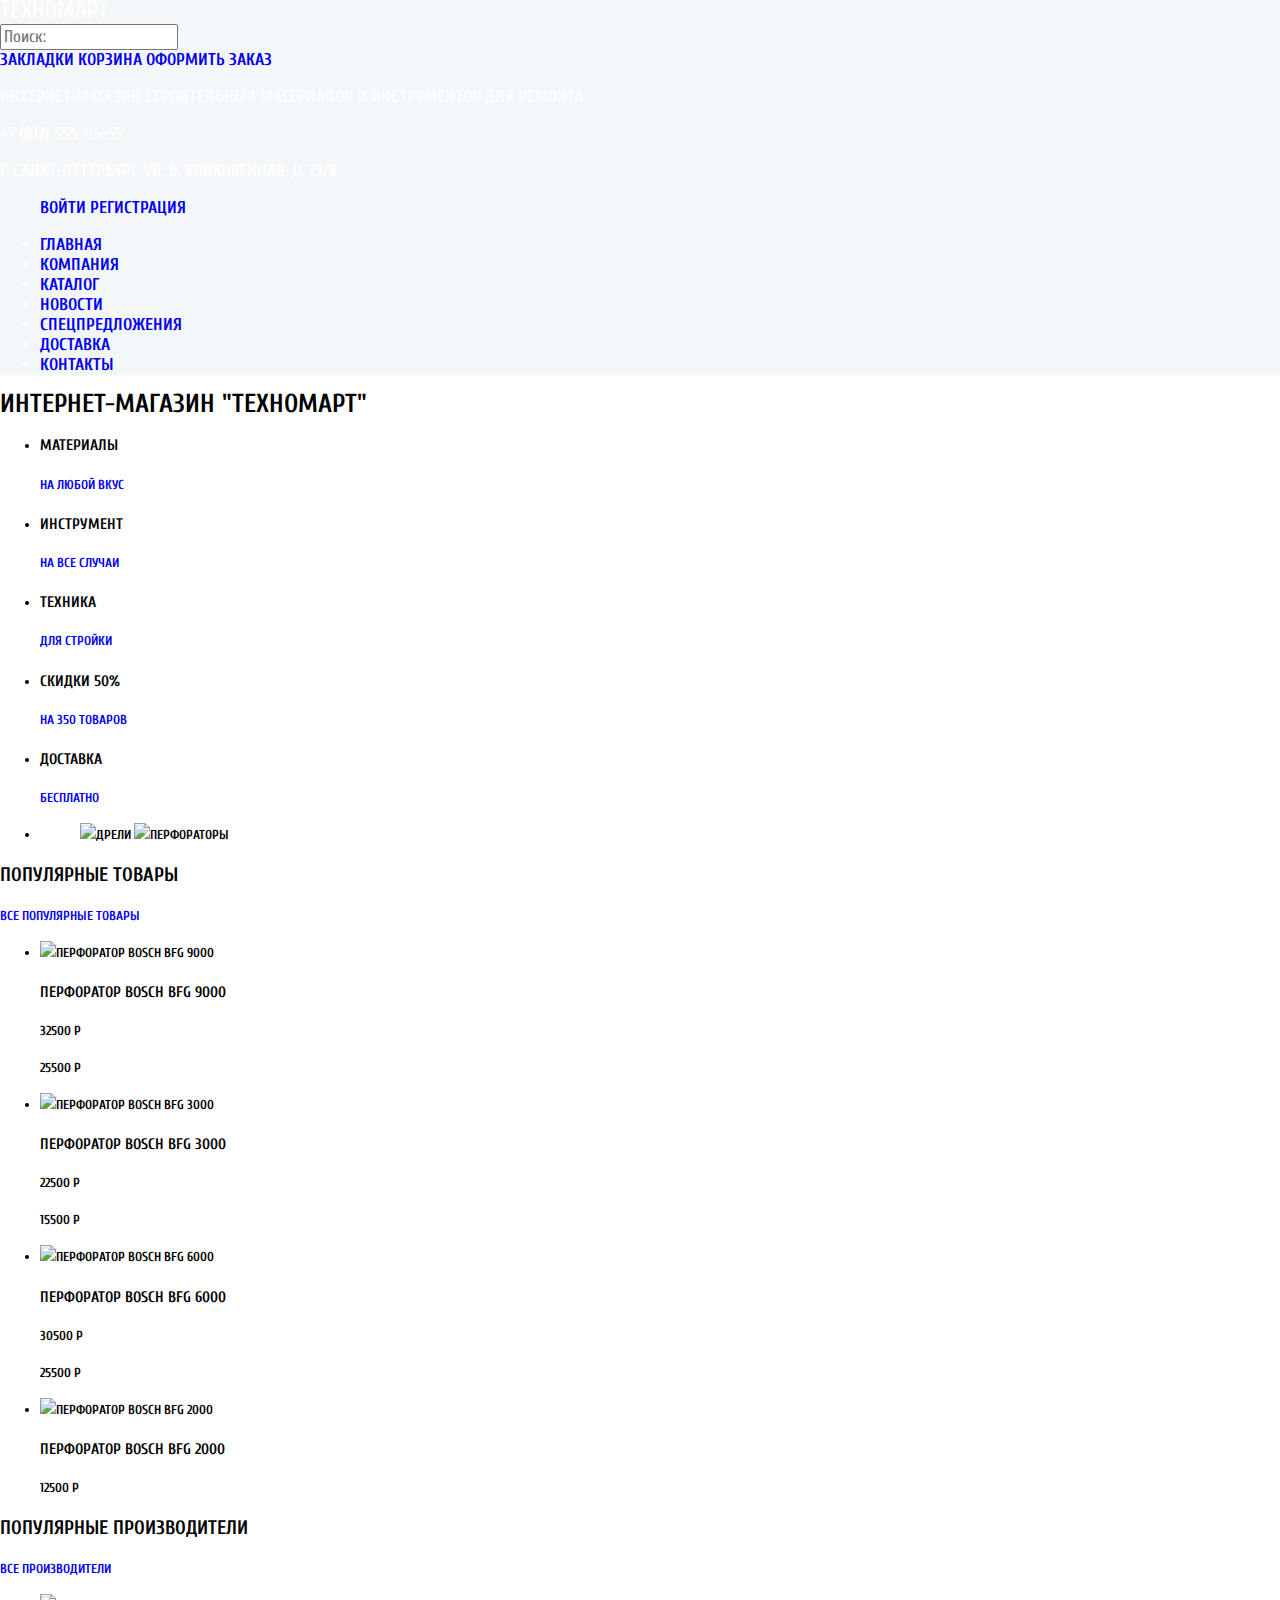
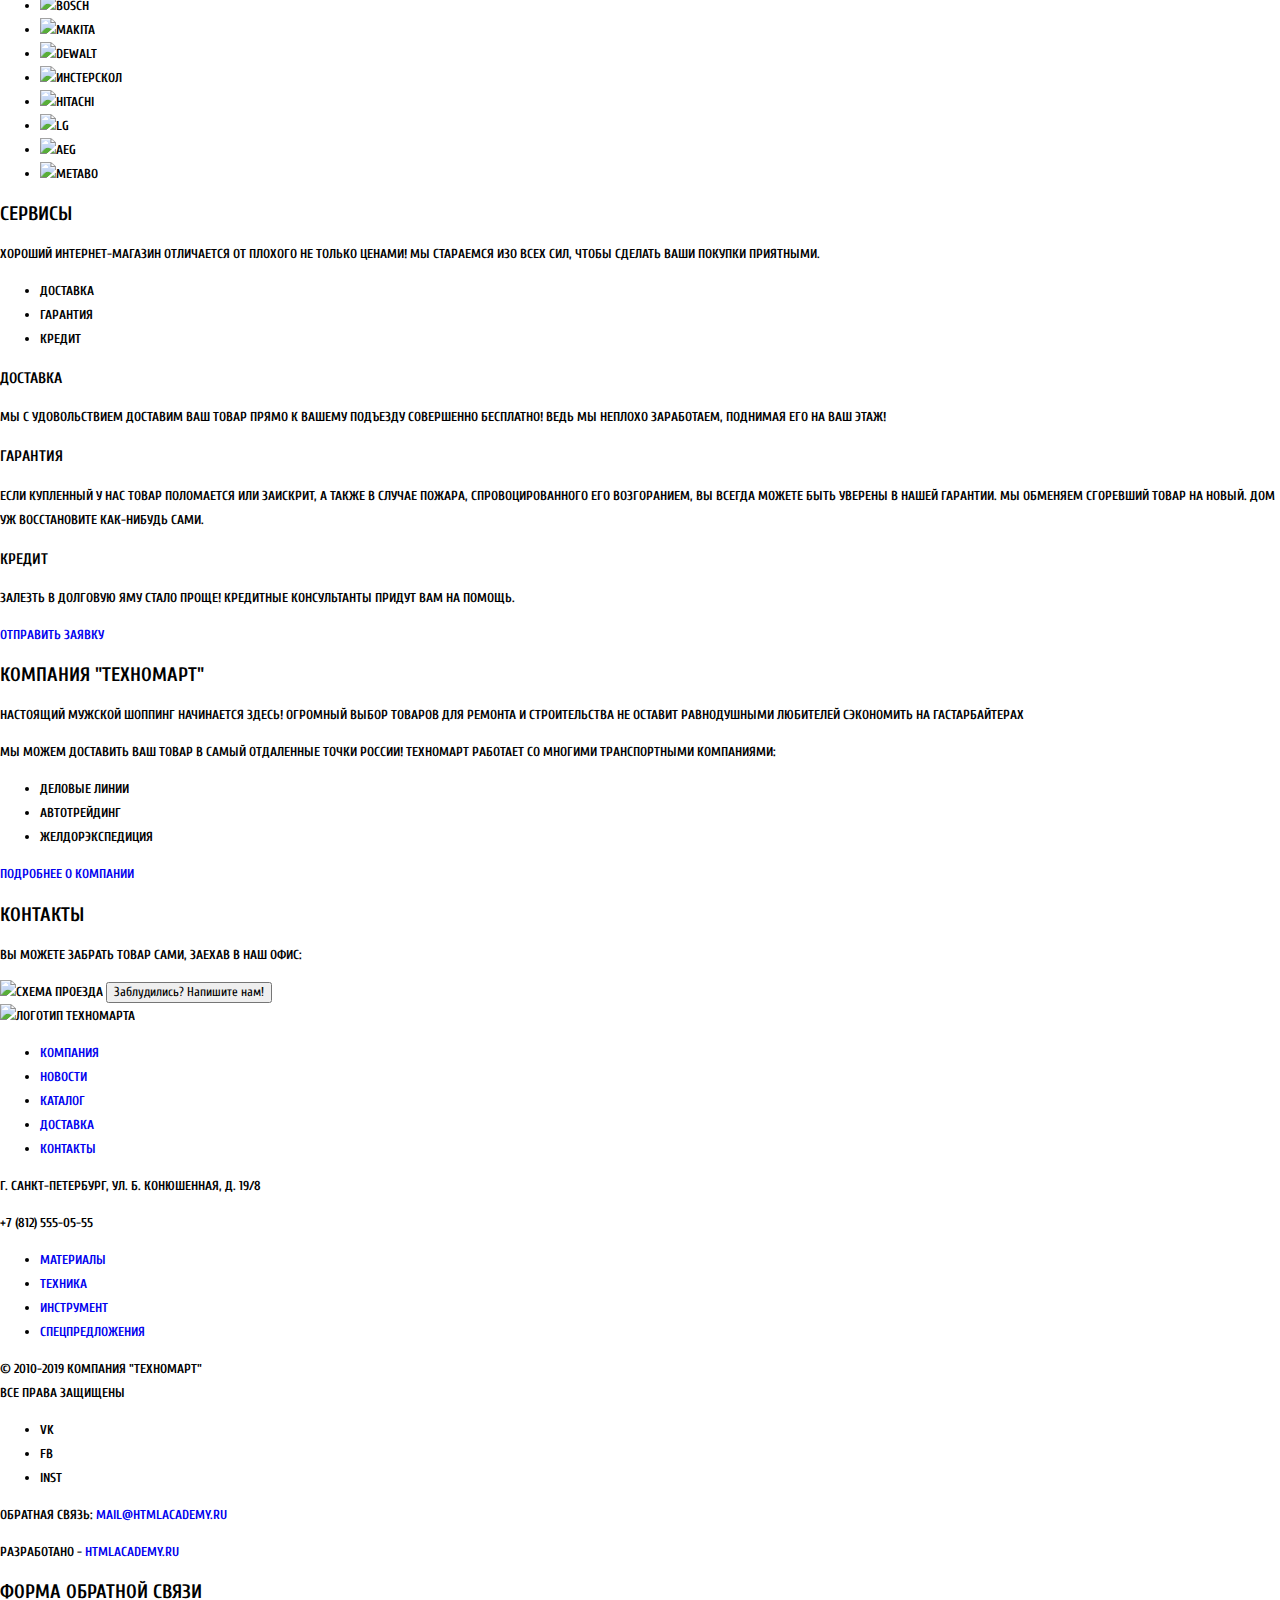
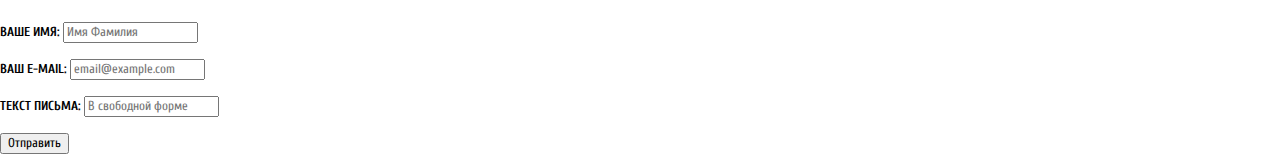
==== index.html @ dd24e12b "дополнение разметки и начало стилизации" ====
<!DOCTYPE html>
<html lang="ru">
  <head>
    <meta charset="utf-8">
    <title>Техномарт</title>
    <link href="https://fonts.googleapis.com/css?family=Cuprum:400,700&display=swap&subset=cyrillic,cyrillic-ext" rel="stylesheet">
    <link href="css/normalize.css" rel="stylesheet">
    <link href="css/style.css" rel="stylesheet">
  </head>
  <body>
    <header>
      <nav class="main-navigation">
        <div>
          <a class="main-header-logo">
            <img src="img/logo.svg" alt="Логотип Техномарта">
          </a>
          <form class="search" method="POST" action="https://echo.htmlacademy.ru">
            <input id="search" type="text" name="search" placeholder="Поиск:">
          </form>
          <a href="#">Закладки</a>
          <a href="#">Корзина</a>
          <a href="#">Оформить заказ</a>
        </div>
        <p>Интернет-магазин строительных материалов и инструментов для ремонта</p>
        <p>+7 (812) 555-05-55</p>
        <p>г. Санкт-Петербург, ул. Б. Конюшенная, д. 19/8</p>
        <ul class="user-navigation">
          <a class="login-link" href="login.html">
            Войти
          </a>
          <a class="reg-link" href="registration.html">
            Регистрация
          </a>
        </ul>
        <ul class="site-navigation">
          <li><a href="index.html">Главная</a></li>
          <li><a href="company.html">Компания</a></li>
          <li><a href="catalog.html">Каталог</a></li>
          <li><a href="news.html">Новости</a></li>
          <li><a href="specialoffers.html">Спецпредложения</a></li>
          <li><a href="delivery.html">Доставка</a></li>
          <li><a href="contacts.html">Контакты</a></li>
        </ul>
      </nav>
    </header>
    <main class="container">
      <h1 class="visually-hidden">Интернет-магазин "Техномарт"</h1>
      <section class="group-blocks">
        <ul class="block-list">
          <li class="block-item">
            <h3>Материалы</h3>
            <a href="#">На любой вкус</a>
          </li>
          <li class="block-item">
            <h3>Инструмент</h3>
            <a href="#">На все случаи</a>
          </li>
          <li class="block-item">
            <h3>Техника</h3>
            <a href="#">Для стройки</a>
          </li>
          <li class="block-item">
            <h3>Скидки 50%</h3>
            <a href="#">На 350 товаров</a>
          </li>
          <li class="block-item">
            <h3>Доставка</h3>
            <a href="#">Бесплатно</a>
          </li>
          <li class="block-item">
            <figure>
              <img src="img/slider1.jpg" width="620" height="266" alt="Дрели">
              <img src="img/slider2.jpg" width="620" height="266" alt="Перфораторы">
            </figure>
          </li>
        </ul>
    </section>
      <section>
        <h2>Популярные товары</h2>
        <a href="#">Все популярные товары</a>
        <ul>
          <li>
            <img src="#" alt="Перфоратор BOSCH BFG 9000">
            <h3>Перфоратор BOSCH BFG 9000</h3>
            <p>32500 Р</p>
            <p>25500 Р</p>
          </li>
          <li>
            <img src="#" alt="Перфоратор BOSCH BFG 3000">
            <h3>Перфоратор BOSCH BFG 3000</h3>
            <p>22500 Р</p>
            <p>15500 Р</p>
          </li>
          <li>
            <img src="#" alt="Перфоратор BOSCH BFG 6000">
            <h3>Перфоратор BOSCH BFG 6000</h3>
            <p>30500 Р</p>
            <p>25500 Р</p>
          </li>
          <li>
            <img src="#" alt="Перфоратор BOSCH BFG 2000">
            <h3>Перфоратор BOSCH BFG 2000</h3>
            <p>12500 Р</p>
          </li>
        </ul>
      </section>
      <section>
        <h2>Популярные производители</h2>
        <a href="#">Все производители</a>
        <ul>
          <li>
            <img src="#" alt="Bosch">
          </li>
          <li>
            <img src="#" alt="Makita">
          </li>
          <li>
            <img src="#" alt="DeWALT">
          </li>
          <li>
            <img src="#" alt="Инстерскол">
          </li>
          <li>
            <img src="#" alt="Hitachi">
          </li>
          <li>
            <img src="#" alt="LG">
          </li>
          <li>
            <img src="#" alt="AEG">
          </li>
          <li>
            <img src="#" alt="metabo">
          </li>
        </ul>
      </section>
      <section>
         <h2>Сервисы</h2>
         <p>Хороший интернет-магазин отличается от плохого не только ценами!
          Мы стараемся изо всех сил, чтобы сделать ваши покупки приятными.</p>
          <ul>
            <li>Доставка</li>
            <li>Гарантия</li>
            <li>Кредит</li>
          </ul>
          <h3>Доставка</h3>
          <p>Мы с удовольствием доставим ваш товар прямо к вашему подъезду совершенно бесплатно! Ведь мы неплохо заработаем, поднимая его на ваш этаж!</p>
          <h3>Гарантия</h3>
          <p>Если купленный у нас товар поломается или заискрит, 
            а также в случае пожара, спровоцированного его возгоранием,  вы всегда можете быть уверены в нашей гарантии. Мы обменяем сгоревший товар на новый. 
            Дом уж восстановите как-нибудь сами.</p>
          <h3>Кредит</h3>
          <p>Залезть в долговую яму стало проще! 
          Кредитные консультанты придут вам на помощь.</p>
          <a href="#">Отправить заявку</a>
      </section>
      <section>
        <h2>Компания "Техномарт"</h2>
        <p>Настоящий мужской шоппинг начинается здесь! Огромный выбор товаров для ремонта и строительства не оставит равнодушными любителей сэкономить на гастарбайтерах</p>
        <p>Мы можем доставить ваш товар в самый отдаленные точки России! Техномарт работает со многими транспортными компаниями:</p>
        <ul>
          <li>Деловые линии</li>
          <li>Автотрейдинг</li>
          <li>ЖелДорЭкспедиция</li>
        </ul>
        <a href="#">Подробнее о компании</a>
      </section>
      <section>
        <h2>Контакты</h2>
        <p>Вы можете забрать товар сами, заехав в наш офис:</p>
        <img src="img/map.png" alt="Схема проезда">
        <button type="button">Заблудились? Напишите нам!</button>
      </section>
    </main>
    <footer>
      <img src="images/logo-footer.svg" alt="Логотип Техномарта">
      <ul>
        <li><a href="#">Компания</a></li>
        <li><a href="#">Новости</a></li>
        <li><a href="#">Каталог</a></li>
        <li><a href="#">Доставка</a></li>
        <li><a href="#">Контакты</a></li>
      </ul>
      <p>г. Санкт-Петербург, ул. Б. Конюшенная, д. 19/8</p>
      <p>+7 (812) 555-05-55</p>
      <ul>
        <li><a href="#">Материалы</a></li>
        <li><a href="#">Техника</a></li>
        <li><a href="#">Инструмент</a></li>
        <li><a href="#">Спецпредложения</a></li>
      </ul>
      <p>&copy; 2010-2019 Компания "Техномарт"<br>
      Все права защищены</p>
      <ul>
        <li>VK</li>
        <li>FB</li>
        <li>inst</li>
      </ul>
      <p>Обратная связь: <a href="mail@htmlacademy.ru">mail@htmlacademy.ru</a></p>
      <p>Разработано - <a href="https://htmlacademy.ru">htmlacademy.ru</a></p>
    </footer>
    <section>
      <h2>Форма обратной связи</h2>
      <form action="https://echo.htmlacademy.ru" method="post">
        <p>
          <label for="name">Ваше имя:</label>
          <input type="text" name="name" value="" placeholder="Имя Фамилия">
        </p>
        <p>
          <label for="email">Ваш e-mail:</label>
          <input type="email" name="email" id="email" value="" placeholder="email@example.com">
        </p>
        <p>
          <label for="text">Текст письма:</label>
          <input type="text" name="text" id="text" value="" placeholder="В свободной форме">
        </p>
        <button type="submit">Отправить</button>
      </form>
    </section>
  </body>
</html>
---- css/style.css ----
body {
    margin: 0;
    padding: 0;

    font-family: Cuprum, Arial, sans-serif;
    font-size: 13px;
    line-height: 24px;
    font-weight: 700;
    color: #000000;
    text-transform: uppercase;

    background-color: #ffffff;
}

a {
    text-decoration: none;
}

.main-navigation {
    font-size: 17px;
    line-height: 20px;
    color: #ffffff;

    background-color: #f4f7f9;
}
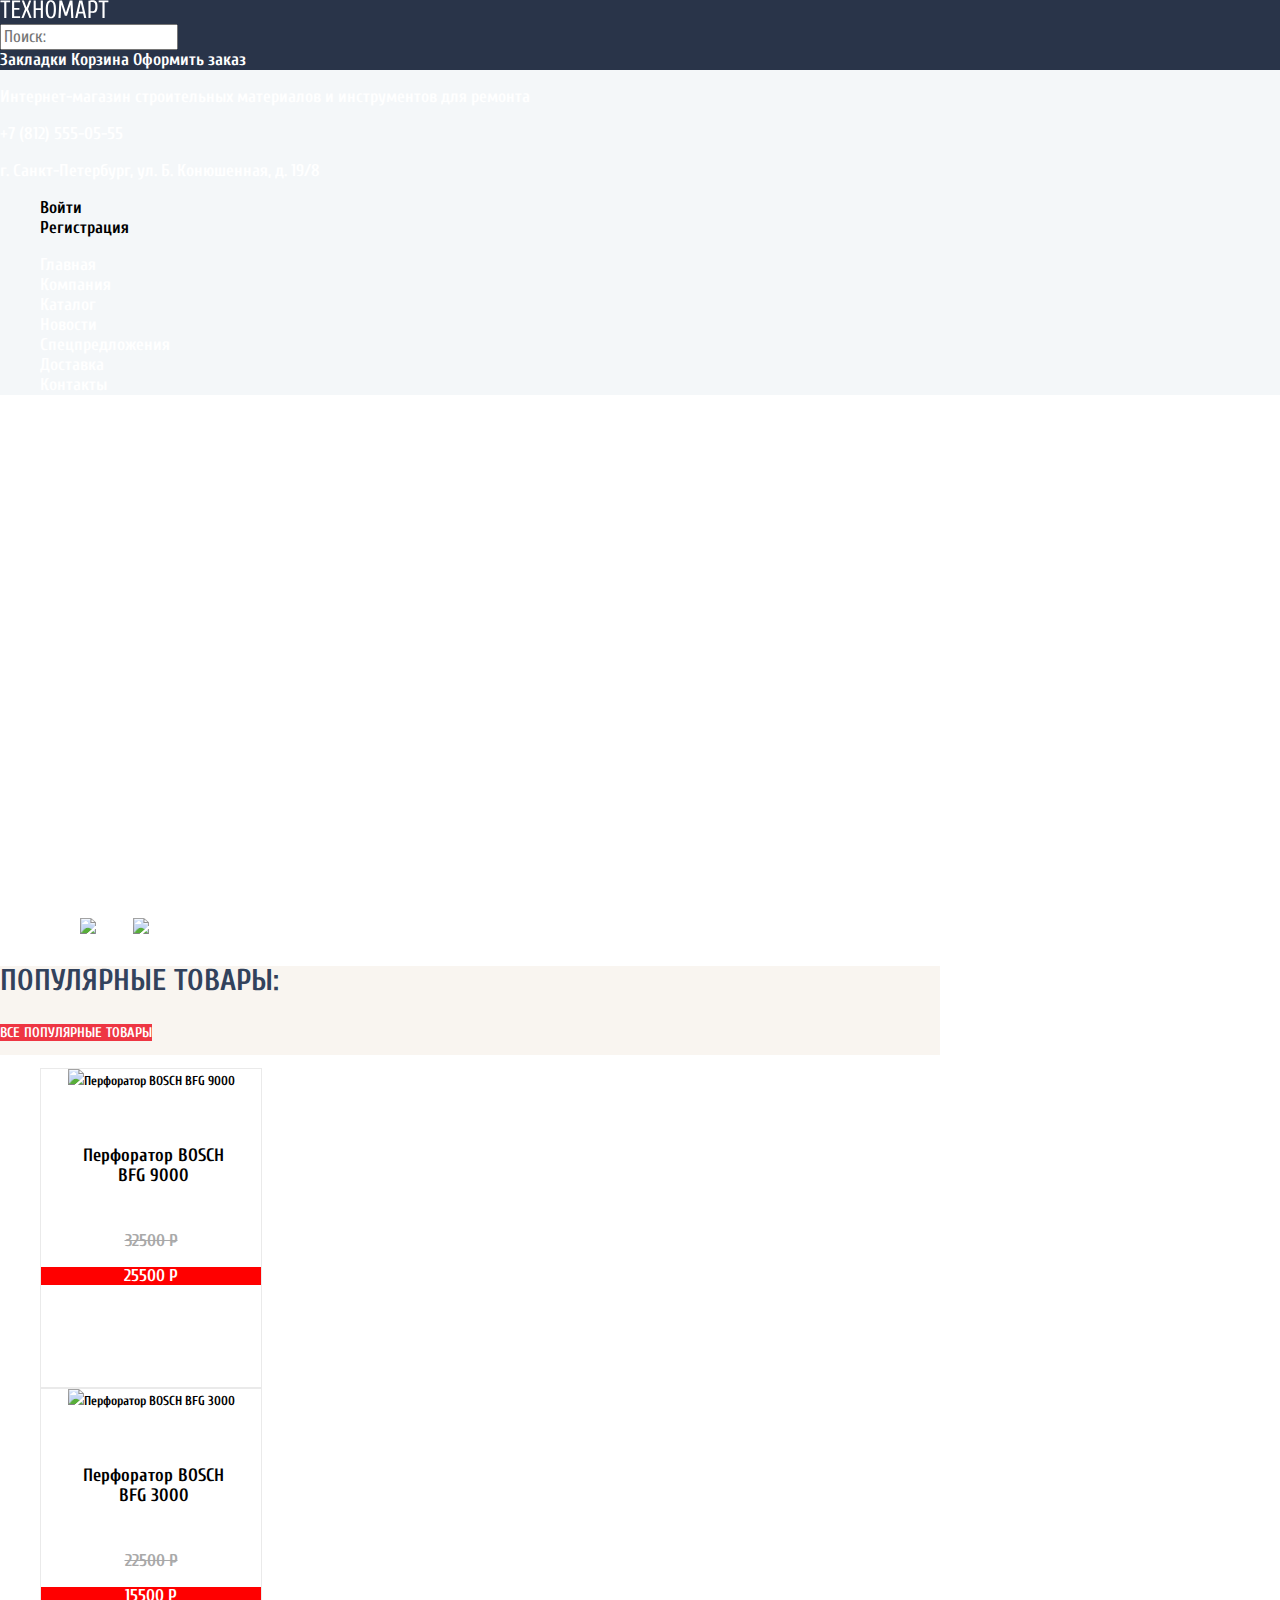
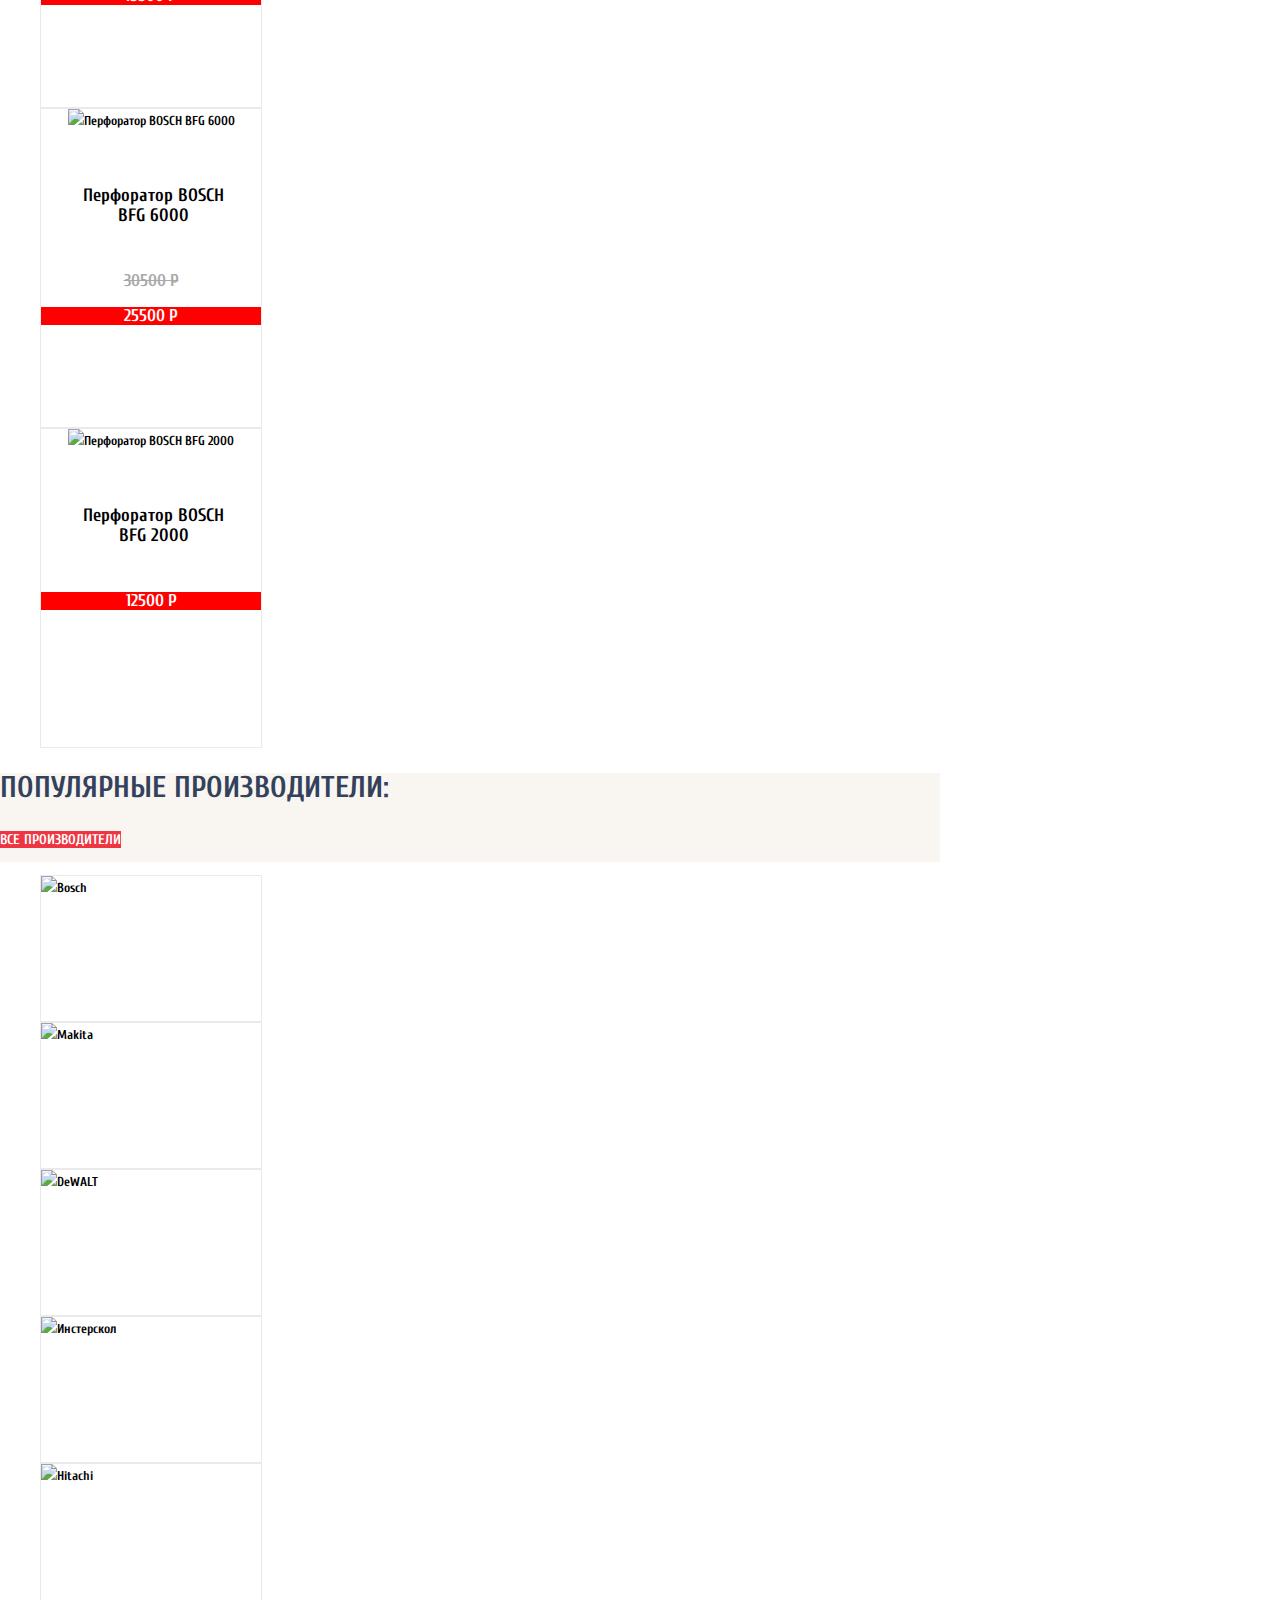
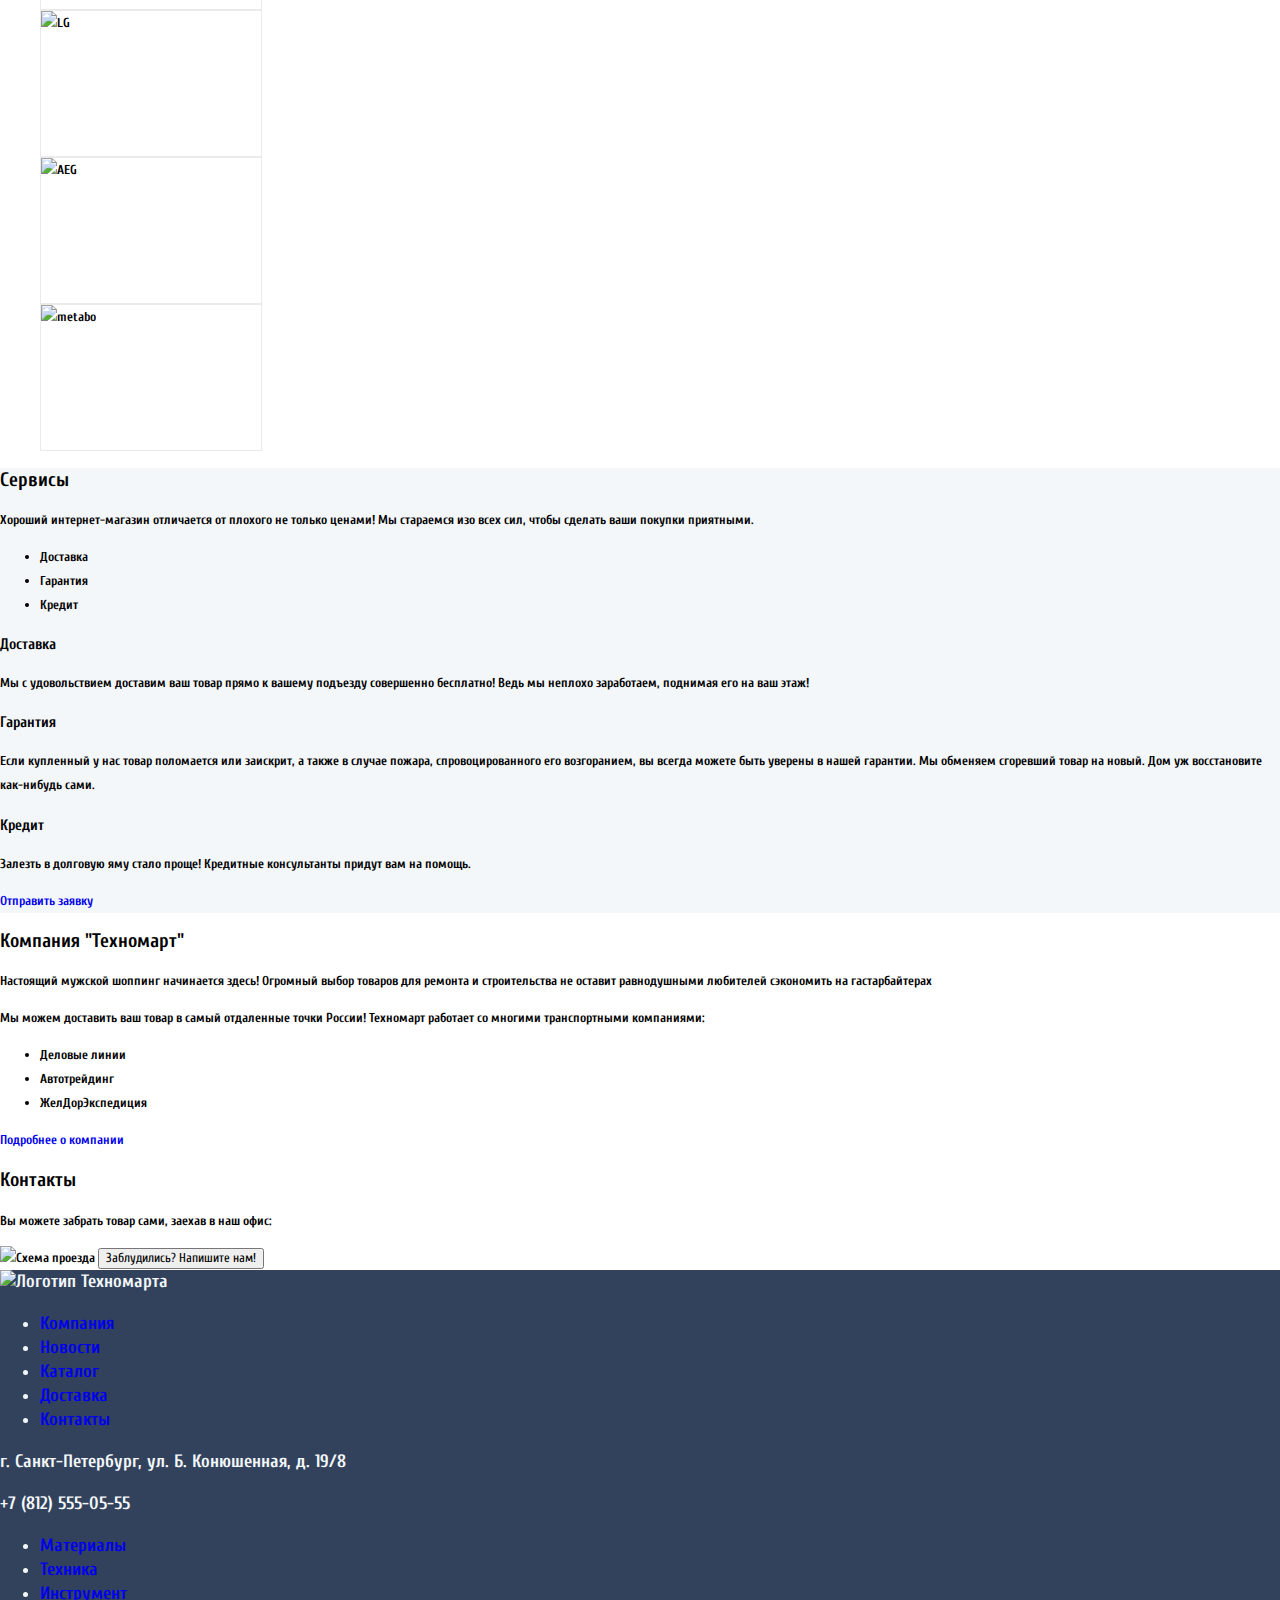
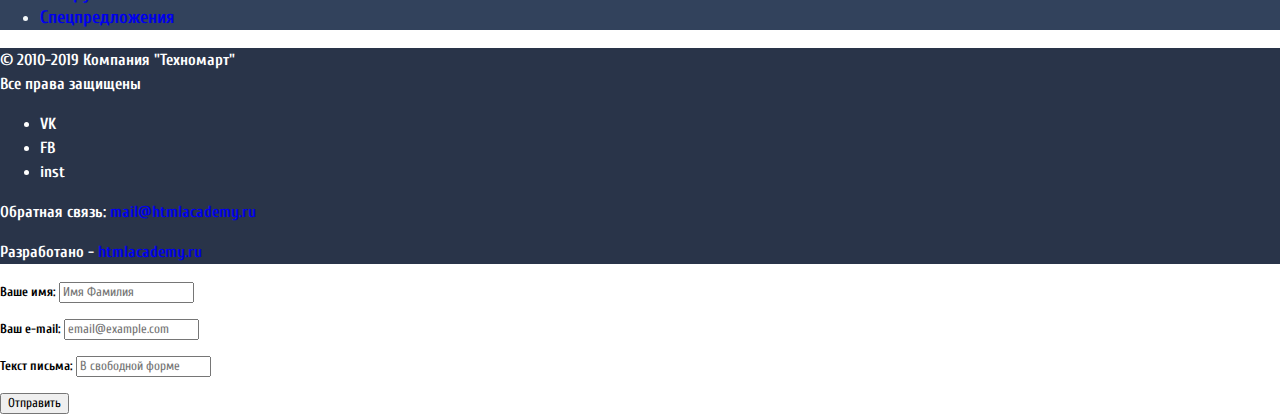
==== commit 19c5337c: "изменения на главной" ====
--- a/index.html
+++ b/index.html
@@ -9,152 +9,170 @@
   </head>
   <body>
     <header>
-      <nav class="main-navigation">
-        <div>
-          <a class="main-header-logo">
-            <img src="img/logo.svg" alt="Логотип Техномарта">
-          </a>
-          <form class="search" method="POST" action="https://echo.htmlacademy.ru">
-            <input id="search" type="text" name="search" placeholder="Поиск:">
-          </form>
+      <div class="header__menu">
+        <a class="main-header-logo">
+          <img src="img/logo.svg" alt="Логотип Техномарта">
+        </a>
+        <form class="search" method="POST" action="https://echo.htmlacademy.ru">
+        <input id="search" type="text" name="search" placeholder="Поиск:">
+        </form>
           <a href="#">Закладки</a>
           <a href="#">Корзина</a>
           <a href="#">Оформить заказ</a>
+      </div>
+        <div class="header__">
+          <p class="nav__description">Интернет-магазин строительных материалов и инструментов для ремонта</p>
+          <p class="nav__tel">+7 (812) 555-05-55</p>
+          <p class="">г. Санкт-Петербург, ул. Б. Конюшенная, д. 19/8</p>
+          <ul class="user-navigation">
+            <li>
+              <a class="login-link" href="login.html">
+                Войти
+              </a>
+            </li>
+            <li>
+              <a class="reg-link" href="registration.html">
+                Регистрация
+              </a>
+            </li>
+          </ul>
         </div>
-        <p>Интернет-магазин строительных материалов и инструментов для ремонта</p>
-        <p>+7 (812) 555-05-55</p>
-        <p>г. Санкт-Петербург, ул. Б. Конюшенная, д. 19/8</p>
-        <ul class="user-navigation">
-          <a class="login-link" href="login.html">
-            Войти
-          </a>
-          <a class="reg-link" href="registration.html">
-            Регистрация
-          </a>
-        </ul>
-        <ul class="site-navigation">
-          <li><a href="index.html">Главная</a></li>
-          <li><a href="company.html">Компания</a></li>
-          <li><a href="catalog.html">Каталог</a></li>
-          <li><a href="news.html">Новости</a></li>
-          <li><a href="specialoffers.html">Спецпредложения</a></li>
-          <li><a href="delivery.html">Доставка</a></li>
-          <li><a href="contacts.html">Контакты</a></li>
-        </ul>
-      </nav>
+        <nav class="main-navigation">
+          <ul class="site-navigation">
+            <li><a href="index.html">Главная</a></li>
+            <li><a href="company.html">Компания</a></li>
+            <li><a href="catalog.html">Каталог</a></li>
+            <li><a href="news.html">Новости</a></li>
+            <li><a href="specialoffers.html">Спецпредложения</a></li>
+            <li><a href="delivery.html">Доставка</a></li>
+            <li><a href="contacts.html">Контакты</a></li>
+          </ul>
+        </nav>
     </header>
     <main class="container">
       <h1 class="visually-hidden">Интернет-магазин "Техномарт"</h1>
-      <section class="group-blocks">
-        <ul class="block-list">
-          <li class="block-item">
-            <h3>Материалы</h3>
-            <a href="#">На любой вкус</a>
-          </li>
-          <li class="block-item">
-            <h3>Инструмент</h3>
-            <a href="#">На все случаи</a>
-          </li>
-          <li class="block-item">
-            <h3>Техника</h3>
-            <a href="#">Для стройки</a>
-          </li>
-          <li class="block-item">
-            <h3>Скидки 50%</h3>
-            <a href="#">На 350 товаров</a>
-          </li>
-          <li class="block-item">
+      <div class="main__blocks">
+        <section class="group-blocks">
+          <ul class="block-list">
+            <li class="block-item">
+              <h3>Материалы</h3>
+              <a href="#">На любой вкус</a>
+            </li>
+            <li class="block-item">
+              <h3>Инструмент</h3>
+              <a href="#">На все случаи</a>
+            </li>
+            <li class="block-item">
+              <h3>Техника</h3>
+              <a href="#">Для стройки</a>
+            </li>
+            <li class="block-item">
+              <h3>Скидки 50%</h3>
+              <a href="#">На 350 товаров</a>
+            </li>
+            <li class="block-item">
+              <h3>Доставка</h3>
+              <a href="#">Бесплатно</a>
+            </li>
+            <li class="block-item">
+              <figure>
+                <img src="img/slider1.jpg" width="620" height="266" alt="Дрели">
+                <img src="img/slider2.jpg" width="620" height="266" alt="Перфораторы">
+              </figure>
+            </li>
+          </ul>
+        </section>
+      </div>
+      <div class="main__popular-goods">
+        <section class="popular-goods">
+          <div class="popular-goods__header">
+            <h2>Популярные товары:</h2>
+            <a href="#">Все популярные товары</a>
+          </div>
+          <ul class="goods-list">
+            <li class="list-item">
+              <img src="#" alt="Перфоратор BOSCH BFG 9000">
+              <h3>Перфоратор BOSCH BFG 9000</h3>
+              <p class="list-item__old-price">32500 Р</p>
+              <p class="list-item__price">25500 Р</p>
+            </li>
+            <li class="list-item">
+              <img src="#" alt="Перфоратор BOSCH BFG 3000">
+              <h3>Перфоратор BOSCH BFG 3000</h3>
+              <p class="list-item__old-price">22500 Р</p>
+              <p class="list-item__price">15500 Р</p>
+            </li>
+            <li class="list-item">
+              <img src="#" alt="Перфоратор BOSCH BFG 6000">
+              <h3>Перфоратор BOSCH BFG 6000</h3>
+              <p class="list-item__old-price">30500 Р</p>
+              <p class="list-item__price">25500 Р</p>
+            </li>
+            <li class="list-item">
+              <img src="#" alt="Перфоратор BOSCH BFG 2000">
+              <h3>Перфоратор BOSCH BFG 2000</h3>
+              <p class="list-item__price">12500 Р</p>
+            </li>
+          </ul>
+        </section>
+      </div>
+      <div class="main__popular-brands">
+        <section class="popular-brands">
+          <div class="popular-brands__header">
+            <h2>Популярные производители:</h2>
+            <a href="#">Все производители</a>
+          </div>
+          <ul class="brands-list">
+            <li class="brand-item">
+              <img src="#" alt="Bosch">
+            </li>
+            <li class="brand-item">
+              <img src="#" alt="Makita">
+            </li>
+            <li class="brand-item">
+              <img src="#" alt="DeWALT">
+            </li>
+            <li class="brand-item">
+              <img src="#" alt="Инстерскол">
+            </li>
+            <li class="brand-item">
+              <img src="#" alt="Hitachi">
+            </li>
+            <li class="brand-item">
+              <img src="#" alt="LG">
+            </li>
+            <li class="brand-item">
+              <img src="#" alt="AEG">
+            </li>
+            <li class="brand-item">
+              <img src="#" alt="metabo">
+            </li>
+          </ul>
+        </section>
+      </div>
+      <div class="main__services">
+        <section class="services-list">
+          <h2>Сервисы</h2>
+          <p>Хороший интернет-магазин отличается от плохого не только ценами!
+            Мы стараемся изо всех сил, чтобы сделать ваши покупки приятными.</p>
+            <ul>
+              <li>Доставка</li>
+              <li>Гарантия</li>
+              <li>Кредит</li>
+            </ul>
             <h3>Доставка</h3>
-            <a href="#">Бесплатно</a>
-          </li>
-          <li class="block-item">
-            <figure>
-              <img src="img/slider1.jpg" width="620" height="266" alt="Дрели">
-              <img src="img/slider2.jpg" width="620" height="266" alt="Перфораторы">
-            </figure>
-          </li>
-        </ul>
-    </section>
-      <section>
-        <h2>Популярные товары</h2>
-        <a href="#">Все популярные товары</a>
-        <ul>
-          <li>
-            <img src="#" alt="Перфоратор BOSCH BFG 9000">
-            <h3>Перфоратор BOSCH BFG 9000</h3>
-            <p>32500 Р</p>
-            <p>25500 Р</p>
-          </li>
-          <li>
-            <img src="#" alt="Перфоратор BOSCH BFG 3000">
-            <h3>Перфоратор BOSCH BFG 3000</h3>
-            <p>22500 Р</p>
-            <p>15500 Р</p>
-          </li>
-          <li>
-            <img src="#" alt="Перфоратор BOSCH BFG 6000">
-            <h3>Перфоратор BOSCH BFG 6000</h3>
-            <p>30500 Р</p>
-            <p>25500 Р</p>
-          </li>
-          <li>
-            <img src="#" alt="Перфоратор BOSCH BFG 2000">
-            <h3>Перфоратор BOSCH BFG 2000</h3>
-            <p>12500 Р</p>
-          </li>
-        </ul>
-      </section>
-      <section>
-        <h2>Популярные производители</h2>
-        <a href="#">Все производители</a>
-        <ul>
-          <li>
-            <img src="#" alt="Bosch">
-          </li>
-          <li>
-            <img src="#" alt="Makita">
-          </li>
-          <li>
-            <img src="#" alt="DeWALT">
-          </li>
-          <li>
-            <img src="#" alt="Инстерскол">
-          </li>
-          <li>
-            <img src="#" alt="Hitachi">
-          </li>
-          <li>
-            <img src="#" alt="LG">
-          </li>
-          <li>
-            <img src="#" alt="AEG">
-          </li>
-          <li>
-            <img src="#" alt="metabo">
-          </li>
-        </ul>
-      </section>
-      <section>
-         <h2>Сервисы</h2>
-         <p>Хороший интернет-магазин отличается от плохого не только ценами!
-          Мы стараемся изо всех сил, чтобы сделать ваши покупки приятными.</p>
-          <ul>
-            <li>Доставка</li>
-            <li>Гарантия</li>
-            <li>Кредит</li>
-          </ul>
-          <h3>Доставка</h3>
-          <p>Мы с удовольствием доставим ваш товар прямо к вашему подъезду совершенно бесплатно! Ведь мы неплохо заработаем, поднимая его на ваш этаж!</p>
-          <h3>Гарантия</h3>
-          <p>Если купленный у нас товар поломается или заискрит, 
-            а также в случае пожара, спровоцированного его возгоранием,  вы всегда можете быть уверены в нашей гарантии. Мы обменяем сгоревший товар на новый. 
-            Дом уж восстановите как-нибудь сами.</p>
-          <h3>Кредит</h3>
-          <p>Залезть в долговую яму стало проще! 
-          Кредитные консультанты придут вам на помощь.</p>
-          <a href="#">Отправить заявку</a>
-      </section>
-      <section>
+            <p>Мы с удовольствием доставим ваш товар прямо к вашему подъезду совершенно бесплатно! Ведь мы неплохо заработаем, поднимая его на ваш этаж!</p>
+            <h3>Гарантия</h3>
+            <p>Если купленный у нас товар поломается или заискрит, 
+              а также в случае пожара, спровоцированного его возгоранием,  вы всегда можете быть уверены в нашей гарантии. Мы обменяем сгоревший товар на новый. 
+              Дом уж восстановите как-нибудь сами.</p>
+            <h3>Кредит</h3>
+            <p>Залезть в долговую яму стало проще! 
+            Кредитные консультанты придут вам на помощь.</p>
+            <a href="#">Отправить заявку</a>
+        </section>
+      </div>
+      <section class="about">
         <h2>Компания "Техномарт"</h2>
         <p>Настоящий мужской шоппинг начинается здесь! Огромный выбор товаров для ремонта и строительства не оставит равнодушными любителей сэкономить на гастарбайтерах</p>
         <p>Мы можем доставить ваш товар в самый отдаленные точки России! Техномарт работает со многими транспортными компаниями:</p>
@@ -165,7 +183,7 @@
         </ul>
         <a href="#">Подробнее о компании</a>
       </section>
-      <section>
+      <section class="contacts">
         <h2>Контакты</h2>
         <p>Вы можете забрать товар сами, заехав в наш офис:</p>
         <img src="img/map.png" alt="Схема проезда">
@@ -173,34 +191,38 @@
       </section>
     </main>
     <footer>
-      <img src="images/logo-footer.svg" alt="Логотип Техномарта">
-      <ul>
-        <li><a href="#">Компания</a></li>
-        <li><a href="#">Новости</a></li>
-        <li><a href="#">Каталог</a></li>
-        <li><a href="#">Доставка</a></li>
-        <li><a href="#">Контакты</a></li>
-      </ul>
-      <p>г. Санкт-Петербург, ул. Б. Конюшенная, д. 19/8</p>
-      <p>+7 (812) 555-05-55</p>
-      <ul>
-        <li><a href="#">Материалы</a></li>
-        <li><a href="#">Техника</a></li>
-        <li><a href="#">Инструмент</a></li>
-        <li><a href="#">Спецпредложения</a></li>
-      </ul>
-      <p>&copy; 2010-2019 Компания "Техномарт"<br>
-      Все права защищены</p>
-      <ul>
-        <li>VK</li>
-        <li>FB</li>
-        <li>inst</li>
-      </ul>
-      <p>Обратная связь: <a href="mail@htmlacademy.ru">mail@htmlacademy.ru</a></p>
-      <p>Разработано - <a href="https://htmlacademy.ru">htmlacademy.ru</a></p>
+      <section class="footer-nav">
+        <img src="images/logo-footer.svg" alt="Логотип Техномарта">
+        <ul>
+          <li><a href="#">Компания</a></li>
+          <li><a href="#">Новости</a></li>
+          <li><a href="#">Каталог</a></li>
+          <li><a href="#">Доставка</a></li>
+          <li><a href="#">Контакты</a></li>
+        </ul>
+        <p>г. Санкт-Петербург, ул. Б. Конюшенная, д. 19/8</p>
+        <p>+7 (812) 555-05-55</p>
+        <ul>
+          <li><a href="#">Материалы</a></li>
+          <li><a href="#">Техника</a></li>
+          <li><a href="#">Инструмент</a></li>
+          <li><a href="#">Спецпредложения</a></li>
+        </ul>
+      </section>
+      <section class="footer-contacts">
+        <p>&copy; 2010-2019 Компания "Техномарт"<br>
+        Все права защищены</p>
+        <ul>
+          <li>VK</li>
+          <li>FB</li>
+          <li>inst</li>
+        </ul>
+        <p>Обратная связь: <a href="mail@htmlacademy.ru">mail@htmlacademy.ru</a></p>
+        <p>Разработано - <a href="https://htmlacademy.ru">htmlacademy.ru</a></p>
+      </section>
     </footer>
-    <section>
-      <h2>Форма обратной связи</h2>
+    <section class="form-back">
+      <h2 class="visually-hidden">Форма обратной связи</h2>
       <form action="https://echo.htmlacademy.ru" method="post">
         <p>
           <label for="name">Ваше имя:</label>
@@ -214,7 +236,9 @@
           <label for="text">Текст письма:</label>
           <input type="text" name="text" id="text" value="" placeholder="В свободной форме">
         </p>
-        <button type="submit">Отправить</button>
+        <div class="button-back">
+          <button type="submit">Отправить</button>
+        </div>
       </form>
     </section>
   </body>
--- a/css/style.css
+++ b/css/style.css
@@ -7,19 +7,204 @@
     line-height: 24px;
     font-weight: 700;
     color: #000000;
-    text-transform: uppercase;
+    text-transform: none;
 
     background-color: #ffffff;
 }
+
+.visually-hidden {
+    position: absolute;
+    width: 1px;
+    height: 1px;
+    margin: -1px;
+    border: 0;
+    padding: 0;
+    clip: rect(0 0 0 0);
+    overflow: hidden;
+  }
 
 a {
     text-decoration: none;
 }
 
-.main-navigation {
+header {
     font-size: 17px;
     line-height: 20px;
     color: #ffffff;
 
     background-color: #f4f7f9;
+}
+
+.header__menu {
+    font-size: 17px;
+    color: #ffffff;
+
+    background-color: #293449;
+}
+
+.header__menu a {
+    color: #ffffff;
+}
+
+.services-list {
+    text-align: left;
+
+    background-color: #f4f7f9;
+}
+
+.footer-nav {
+    font-size: 18px;
+    color: #f3f7f9;
+
+    background-color: #32425c;
+}
+
+.footer-contacts {
+    font-size: 16px;
+    color: #ffffff;
+
+    background-color: #293449;
+}
+
+.form-back {
+    
+}
+
+.site-navigation,
+.user-navigation {
+    list-style: none;
+}
+
+.site-navigation a {
+    color: #ffffff;
+}
+
+.user-navigation a {
+    color: #000000;
+}
+
+.site-navigation a:hover,
+.site-navigation a:focus {
+    background-color: #1d2739;
+}
+
+.site-navigation a:active {
+    color: #ffffff80;
+}
+
+.block-list {
+    color: #ffffff;
+    list-style: none;
+}
+.block-list h3 {
+    font-size: 24px;
+    line-height: 30px;
+}
+
+.block-list a {
+    color: #ffffff;
+}
+
+.goods-list {
+    list-style: none;
+}
+
+.popular-goods__header {
+    width: 940px;
+    height: 89px;
+    background-color: #f9f5f0;
+}
+
+.popular-goods__header h2 {
+    font-size: 30px;
+    line-height: 30px;
+    text-transform: uppercase;
+    color: #32425c;
+}
+
+.popular-goods__header a {
+    font-size: 14px;
+    line-height: 18px;
+    text-transform: uppercase;
+    color: #ffffff; 
+    
+    width: 253px;
+    height: 38px;
+    background-color: #ee3643;
+}
+
+.list-item {
+    width: 220px;
+    height: 318px;
+    border: solid 1px #eaeaea;
+    background-color: #ffffff;
+
+    text-align: center;
+}
+
+.goods-list h3 {
+    font-size: 18px;
+    line-height: 20px;
+    color: #000000;
+    font-weight: bold;
+
+    width: 155px;
+    height: 33px;
+    padding: 35px; /*исправить позже после разметки блока*/
+}
+
+.list-item__old-price {
+    font-size: 17px;
+    font-weight: bold;
+    text-align: center;
+    line-height: 18px;
+    color: #a9a9a9;
+    text-decoration: line-through;
+}
+
+.list-item__price {
+    font-size: 17px;
+    font-weight: bold;
+    text-align: center;
+    line-height: 18px;
+    color: #ffffff;
+
+    background-color: red;
+}
+
+.brands-list {
+    list-style: none;
+}
+
+.popular-brands__header {
+    width: 940px;
+    height: 89px;
+    background-color: #f9f5f0;
+}
+
+.popular-brands__header h2 {
+    font-size: 30px;
+    line-height: 30px;
+    text-align: left;
+    color: #32425c;
+    text-transform: uppercase;
+}
+
+.popular-brands__header a {
+    font-size: 14px;
+    line-height: 18px;
+    text-align: center;
+    text-transform: uppercase;
+    color: #ffffff;
+
+    width: 253px;
+    height: 38px;
+    background-color: #ee3643 ;
+}
+
+.brands-list .brand-item {
+    width: 220px;
+    height: 145px;
+    border: solid 1px #eaeaea;
+    background-color: #ffffff;
 }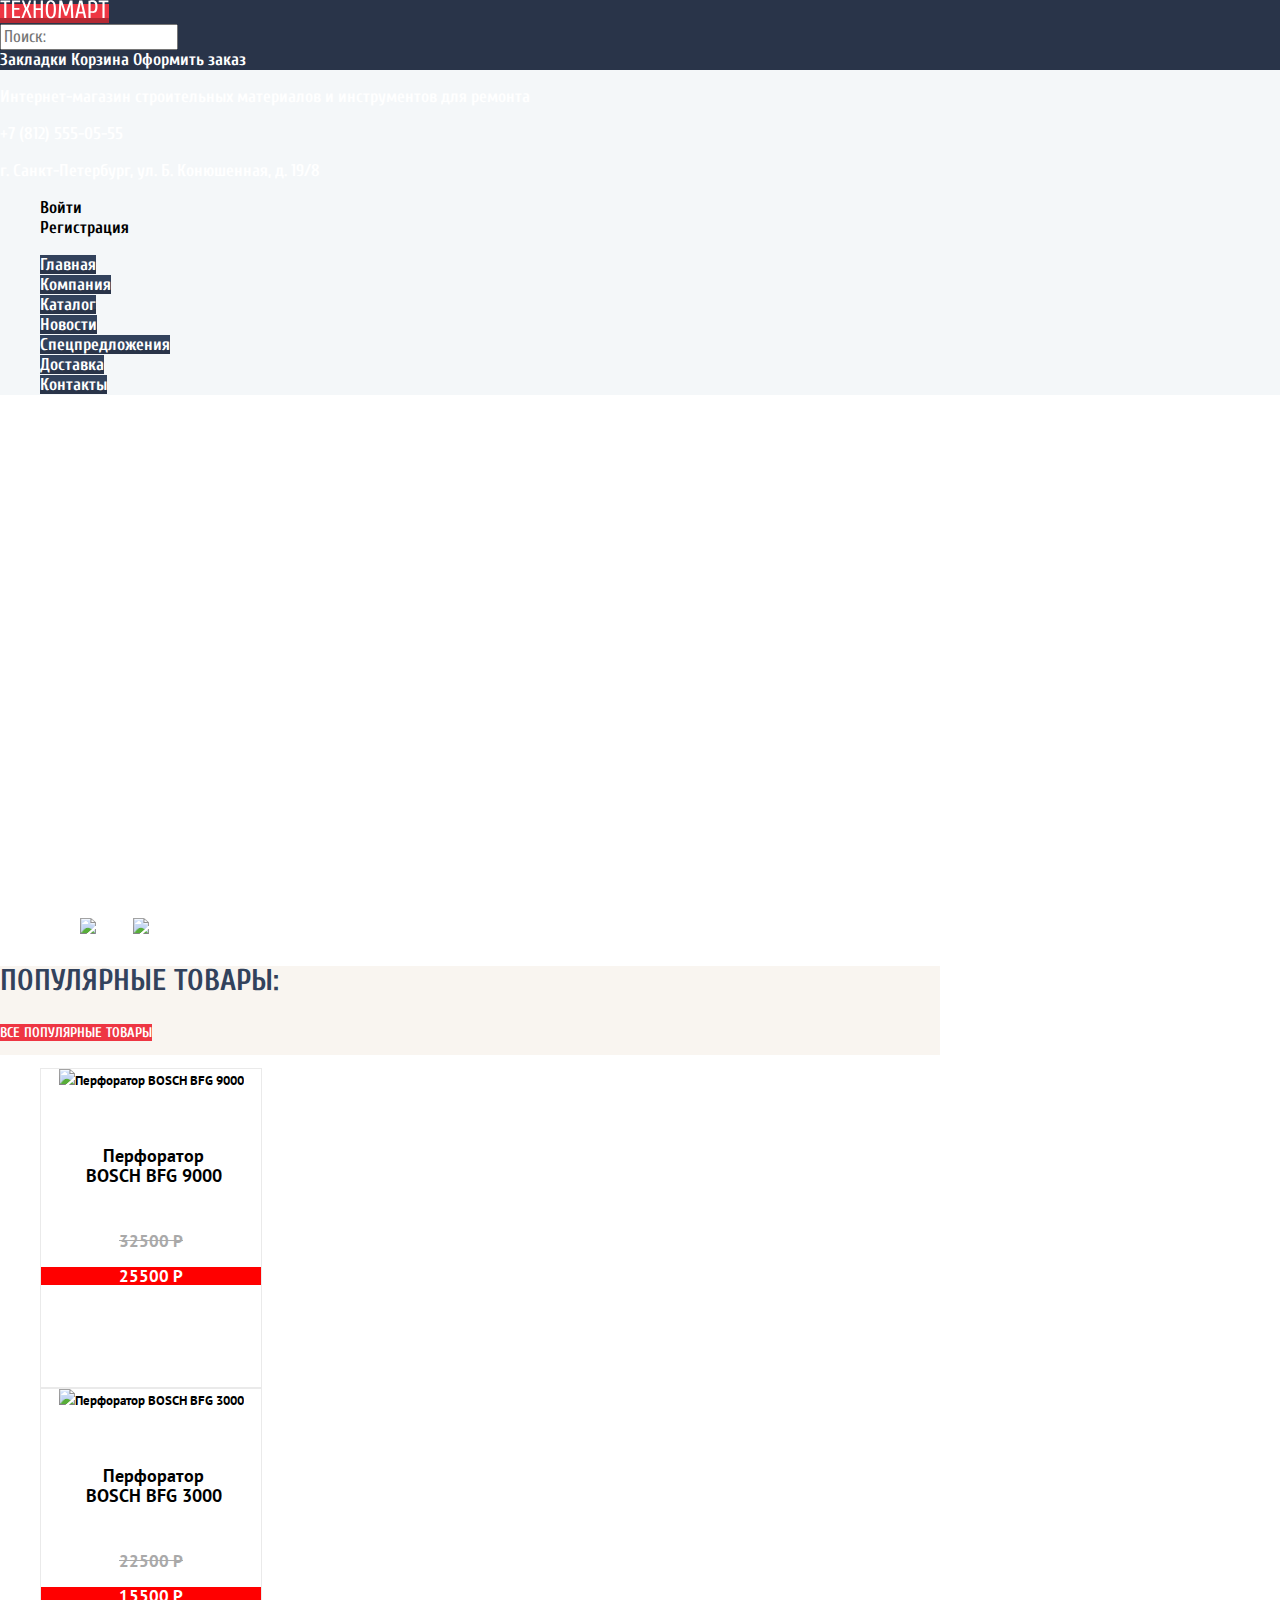
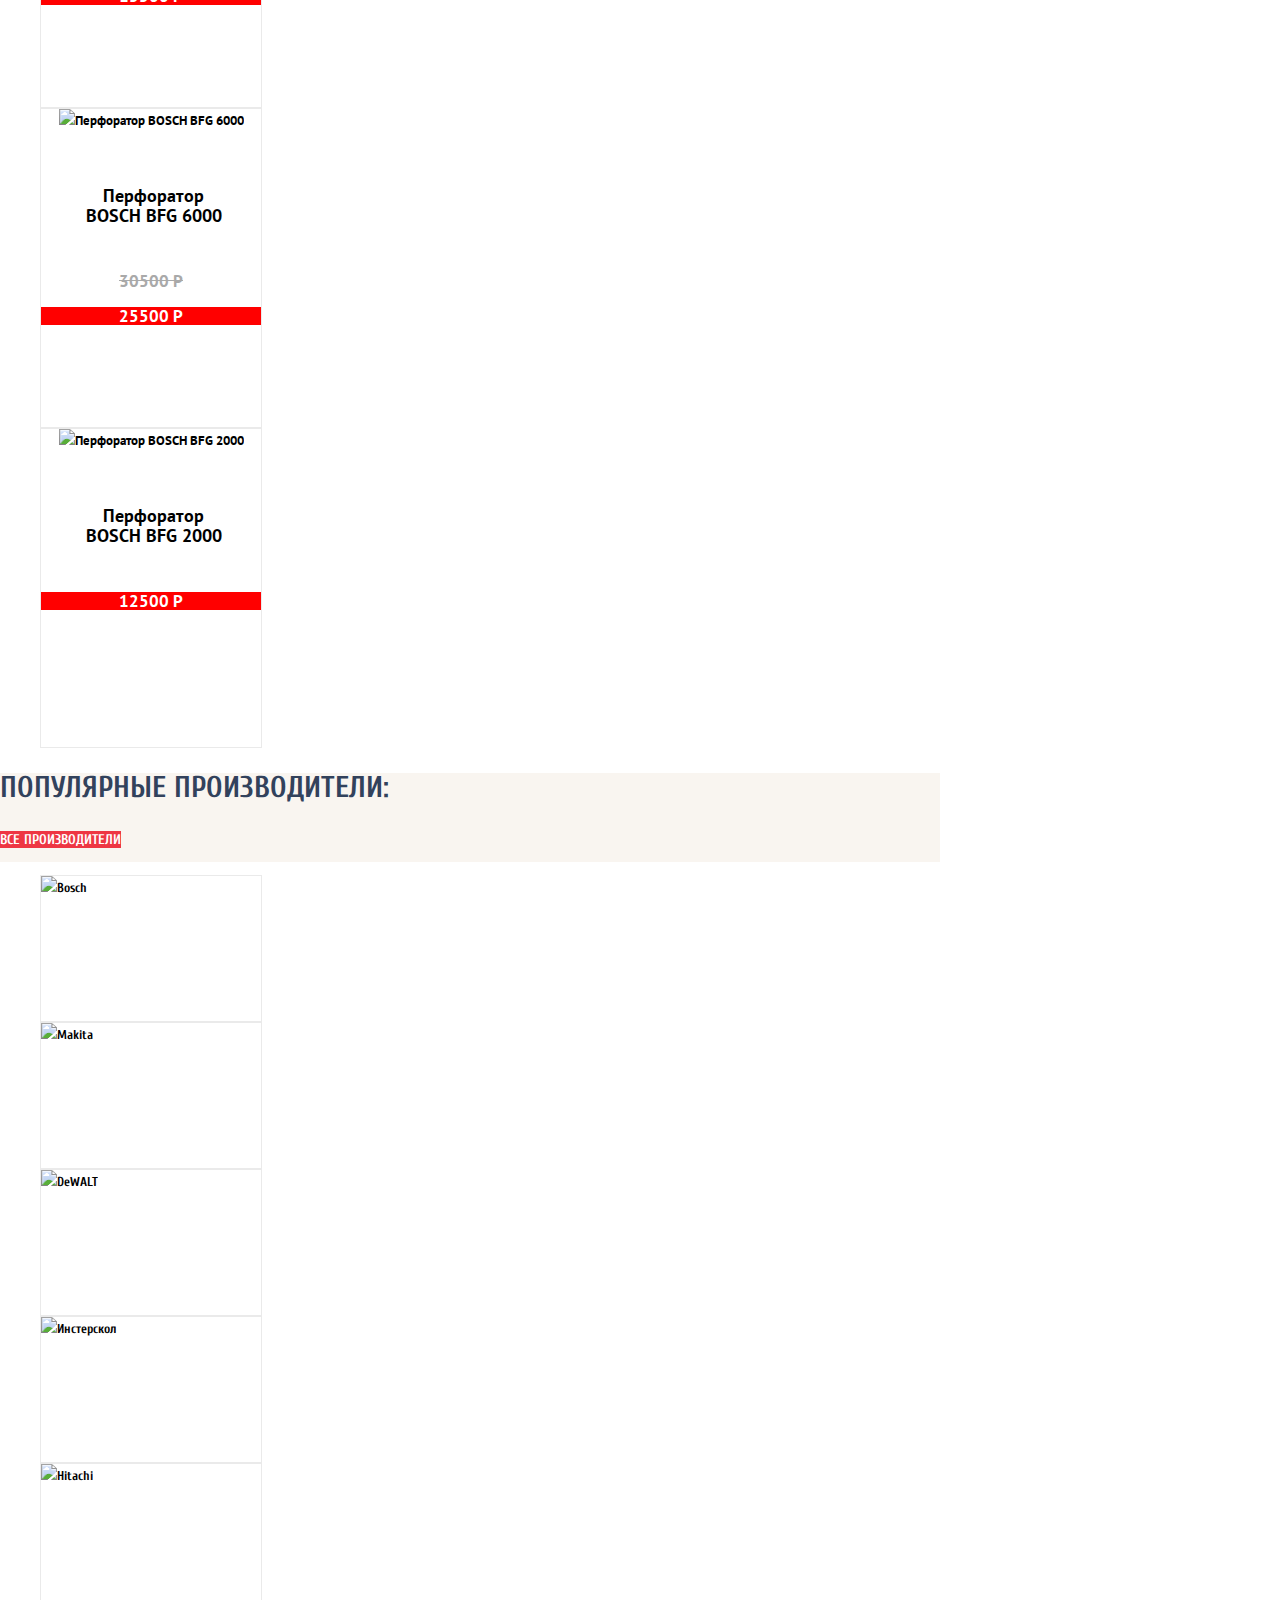
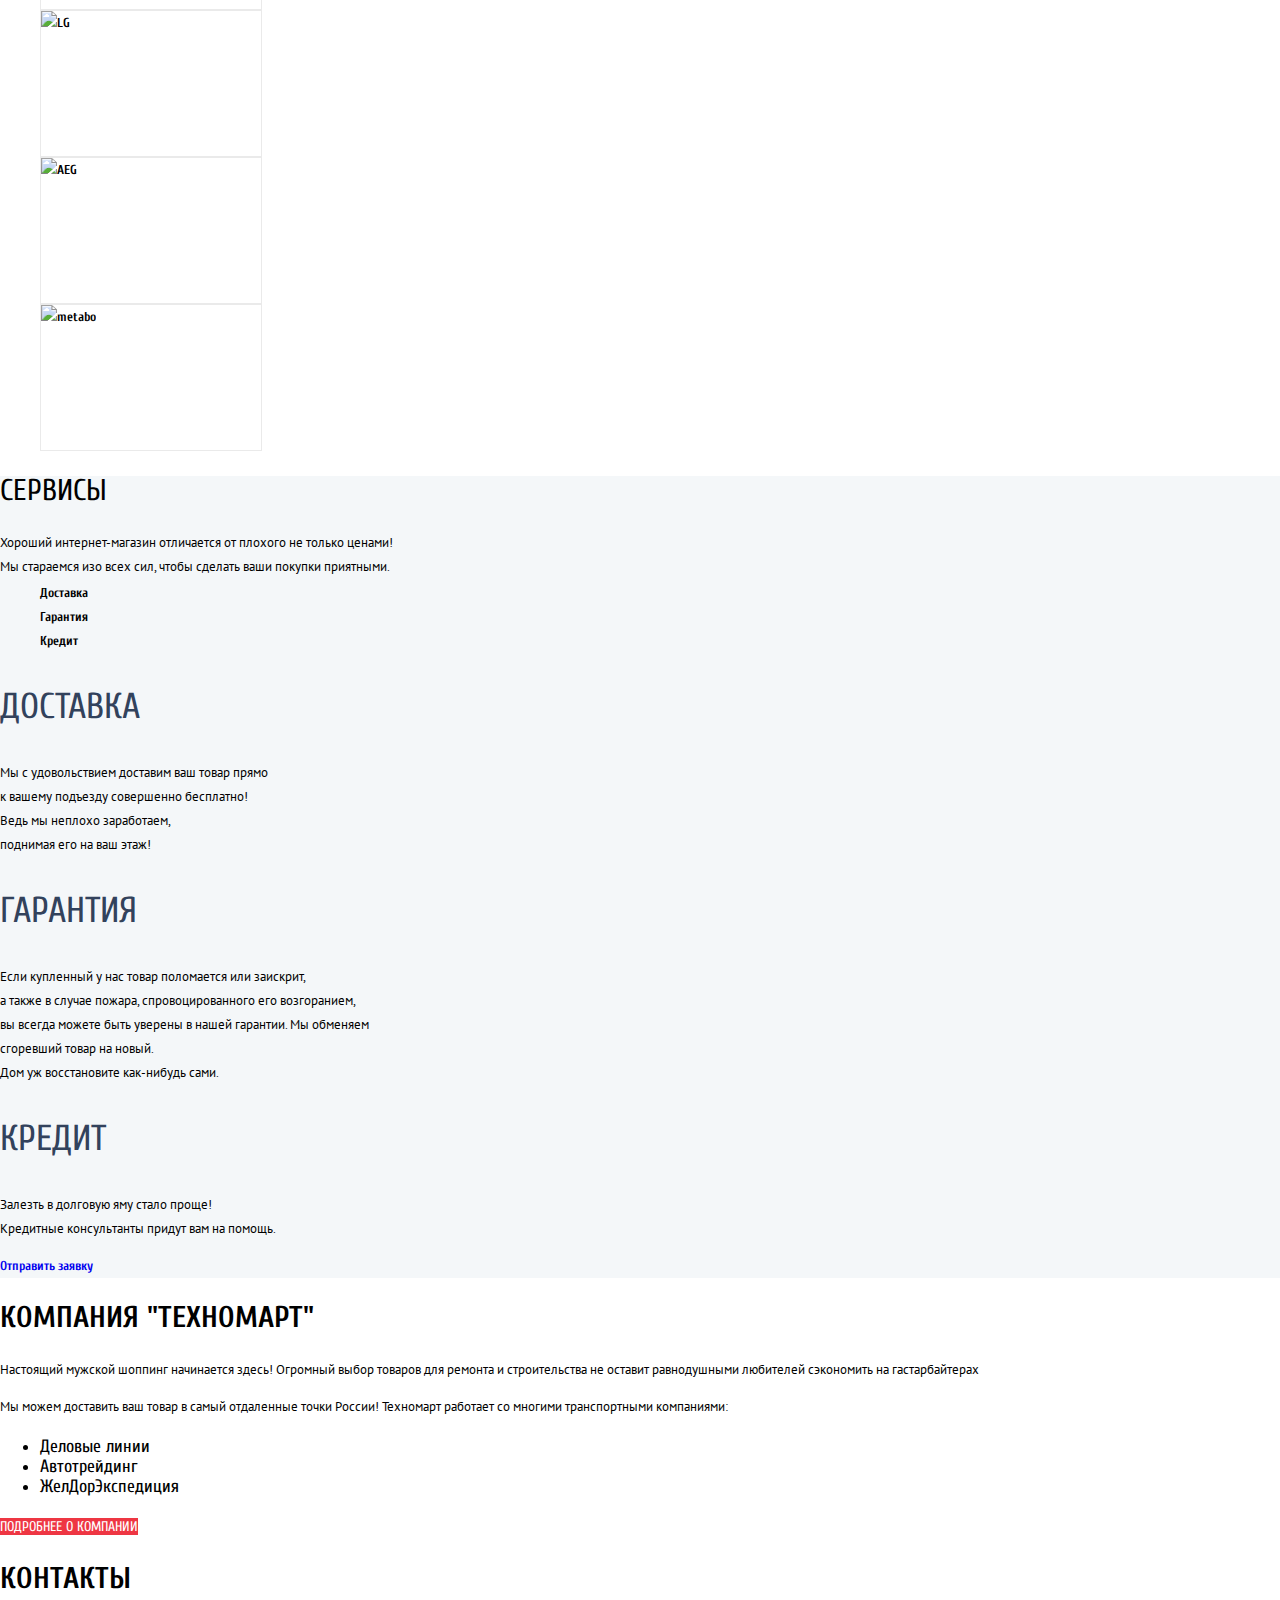
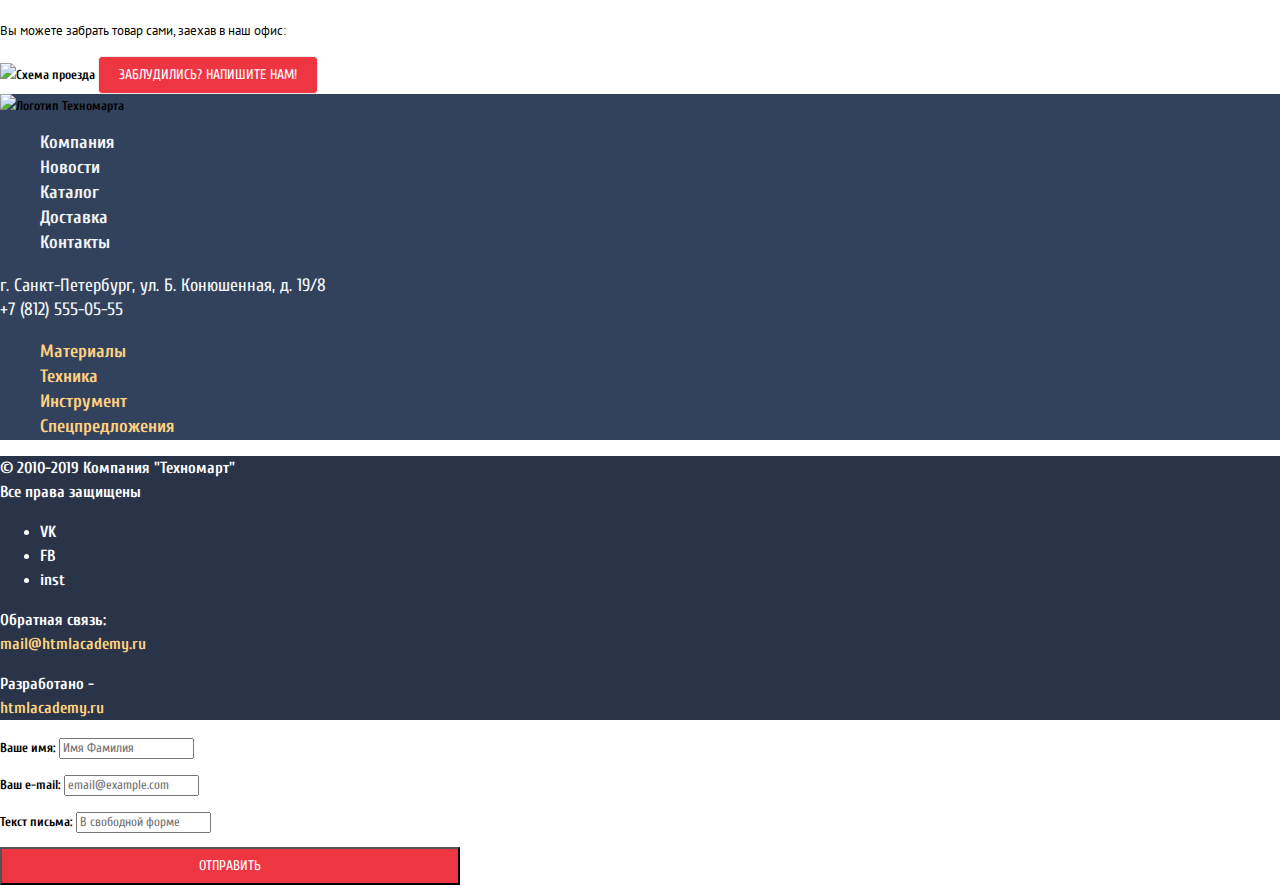
==== commit 3a7bfd0a: "изменения на главной" ====
--- a/index.html
+++ b/index.html
@@ -4,6 +4,7 @@
     <meta charset="utf-8">
     <title>Техномарт</title>
     <link href="https://fonts.googleapis.com/css?family=Cuprum:400,700&display=swap&subset=cyrillic,cyrillic-ext" rel="stylesheet">
+    <link href="https://fonts.googleapis.com/css?family=PT+Sans:400,700&display=swap&subset=cyrillic,cyrillic-ext" rel="stylesheet">
     <link href="css/normalize.css" rel="stylesheet">
     <link href="css/style.css" rel="stylesheet">
   </head>
@@ -151,58 +152,67 @@
         </section>
       </div>
       <div class="main__services">
-        <section class="services-list">
-          <h2>Сервисы</h2>
-          <p>Хороший интернет-магазин отличается от плохого не только ценами!
+        <section class="services">
+          <div class="services__header">
+            <h2>Сервисы</h2>
+            <p>Хороший интернет-магазин отличается от плохого не только ценами! <br>
             Мы стараемся изо всех сил, чтобы сделать ваши покупки приятными.</p>
-            <ul>
-              <li>Доставка</li>
-              <li>Гарантия</li>
-              <li>Кредит</li>
+          </div>
+            <ul class="services-list">
+              <li class="services-list__item1">Доставка</li>
+              <li class="services-list__item2">Гарантия</li>
+              <li class="services-list__item3">Кредит</li>
             </ul>
             <h3>Доставка</h3>
-            <p>Мы с удовольствием доставим ваш товар прямо к вашему подъезду совершенно бесплатно! Ведь мы неплохо заработаем, поднимая его на ваш этаж!</p>
+            <p>Мы с удовольствием доставим ваш товар прямо <br> 
+            к вашему подъезду совершенно бесплатно!<br>
+            Ведь мы неплохо заработаем,<br>
+            поднимая его на ваш этаж!</p>
             <h3>Гарантия</h3>
-            <p>Если купленный у нас товар поломается или заискрит, 
-              а также в случае пожара, спровоцированного его возгоранием,  вы всегда можете быть уверены в нашей гарантии. Мы обменяем сгоревший товар на новый. 
+            <p>Если купленный у нас товар поломается или заискрит,<br>
+              а также в случае пожара, спровоцированного его возгоранием,<br>
+              вы всегда можете быть уверены в нашей гарантии. Мы обменяем<br>
+              сгоревший товар на новый.<br>
               Дом уж восстановите как-нибудь сами.</p>
             <h3>Кредит</h3>
-            <p>Залезть в долговую яму стало проще! 
+            <p>Залезть в долговую яму стало проще!<br> 
             Кредитные консультанты придут вам на помощь.</p>
             <a href="#">Отправить заявку</a>
         </section>
       </div>
-      <section class="about">
-        <h2>Компания "Техномарт"</h2>
-        <p>Настоящий мужской шоппинг начинается здесь! Огромный выбор товаров для ремонта и строительства не оставит равнодушными любителей сэкономить на гастарбайтерах</p>
-        <p>Мы можем доставить ваш товар в самый отдаленные точки России! Техномарт работает со многими транспортными компаниями:</p>
-        <ul>
-          <li>Деловые линии</li>
-          <li>Автотрейдинг</li>
-          <li>ЖелДорЭкспедиция</li>
-        </ul>
-        <a href="#">Подробнее о компании</a>
-      </section>
-      <section class="contacts">
-        <h2>Контакты</h2>
-        <p>Вы можете забрать товар сами, заехав в наш офис:</p>
-        <img src="img/map.png" alt="Схема проезда">
-        <button type="button">Заблудились? Напишите нам!</button>
-      </section>
+      <div class="main__about">
+        <section class="about">
+          <h2>Компания "Техномарт"</h2>
+          <p>Настоящий мужской шоппинг начинается здесь! Огромный выбор товаров для ремонта и строительства не оставит равнодушными любителей сэкономить на гастарбайтерах</p>
+          <p>Мы можем доставить ваш товар в самый отдаленные точки России! Техномарт работает со многими транспортными компаниями:</p>
+          <ul class="about__delivery-list">
+            <li>Деловые линии</li>
+            <li>Автотрейдинг</li>
+            <li>ЖелДорЭкспедиция</li>
+          </ul>
+          <a href="#">Подробнее о компании</a>
+        </section>
+        <section class="contacts">
+          <h2>Контакты</h2>
+          <p>Вы можете забрать товар сами, заехав в наш офис:</p>
+          <img src="img/map.png" alt="Схема проезда">
+          <button type="button">Заблудились? Напишите нам!</button>
+        </section>
+      </div>
     </main>
     <footer>
       <section class="footer-nav">
         <img src="images/logo-footer.svg" alt="Логотип Техномарта">
-        <ul>
+        <ul class="footer-nav__top">
           <li><a href="#">Компания</a></li>
           <li><a href="#">Новости</a></li>
           <li><a href="#">Каталог</a></li>
           <li><a href="#">Доставка</a></li>
           <li><a href="#">Контакты</a></li>
         </ul>
-        <p>г. Санкт-Петербург, ул. Б. Конюшенная, д. 19/8</p>
-        <p>+7 (812) 555-05-55</p>
-        <ul>
+        <p>г. Санкт-Петербург, ул. Б. Конюшенная, д. 19/8<br>
+        +7 (812) 555-05-55</p>
+        <ul class="footer-nav__bottom">
           <li><a href="#">Материалы</a></li>
           <li><a href="#">Техника</a></li>
           <li><a href="#">Инструмент</a></li>
@@ -217,8 +227,8 @@
           <li>FB</li>
           <li>inst</li>
         </ul>
-        <p>Обратная связь: <a href="mail@htmlacademy.ru">mail@htmlacademy.ru</a></p>
-        <p>Разработано - <a href="https://htmlacademy.ru">htmlacademy.ru</a></p>
+        <p>Обратная связь:<br> <a href="mail@htmlacademy.ru">mail@htmlacademy.ru</a></p>
+        <p>Разработано -<br> <a href="https://htmlacademy.ru">htmlacademy.ru</a></p>
       </section>
     </footer>
     <section class="form-back">
--- a/css/style.css
+++ b/css/style.css
@@ -35,6 +35,13 @@
     background-color: #f4f7f9;
 }
 
+.main-header-logo {
+    width: 220px;
+    height: 47px;
+    box-shadow: inset 0px -5px 0 0 #0000003d;
+    background-color: #ee3643;
+}
+
 .header__menu {
     font-size: 17px;
     color: #ffffff;
@@ -46,28 +53,10 @@
     color: #ffffff;
 }
 
-.services-list {
+.services {
     text-align: left;
 
     background-color: #f4f7f9;
-}
-
-.footer-nav {
-    font-size: 18px;
-    color: #f3f7f9;
-
-    background-color: #32425c;
-}
-
-.footer-contacts {
-    font-size: 16px;
-    color: #ffffff;
-
-    background-color: #293449;
-}
-
-.form-back {
-    
 }
 
 .site-navigation,
@@ -77,6 +66,11 @@
 
 .site-navigation a {
     color: #ffffff;
+    
+    background-color: #32425c;
+    width: 127px;
+    height: 60px;
+    box-shadow: inset 0px -5px 0 0 #293449;
 }
 
 .user-navigation a {
@@ -140,6 +134,7 @@
     background-color: #ffffff;
 
     text-align: center;
+    font-family: 'PT Sans';
 }
 
 .goods-list h3 {
@@ -207,4 +202,155 @@
     height: 145px;
     border: solid 1px #eaeaea;
     background-color: #ffffff;
+}
+
+.services__header h2 {
+    font-size: 30px;
+    line-height: 30px;
+    color: #000000;
+    text-align: left;
+    text-transform: uppercase;
+    font-weight: normal;
+}
+
+.main__services p {
+    font-size: 13px;
+    line-height: 24px;
+    text-align: left;
+    color: #000000;
+    font-weight: normal;
+    font-family: 'PT sans';
+}
+
+.services__header p {
+    width: 398px;
+    height: 37px;
+}
+
+.services-list {
+    list-style: none;
+}
+
+.main__services h3 {
+    font-size: 36px;
+    line-height: 36px;
+    text-align: left;
+    color: #32425c;
+    text-transform: uppercase;
+    font-weight: normal;
+}
+
+.main__about h2 {
+    font-size: 30px;
+    line-height: 30px;
+    text-align: left;
+    color: #000000;
+    text-transform: uppercase;
+}
+
+.main__about p {
+    font-family: 'PT Sans';
+    font-weight: normal;
+    font-size: 13px;
+    line-height: 24px;
+}
+
+.about__delivery-list {
+    font-size: 18px;
+    font-weight: normal;
+    line-height: 20px;
+    text-align: left;
+    color: #000000;
+}
+
+.main__about a {
+    font-size: 14px;
+    line-height: 18px;
+    text-transform: uppercase;
+    font-weight: normal;
+    color: #ffffff;
+
+    background-color: #ee3643;
+    width: 220px;
+    height: 38px;
+}
+
+.main__about button {
+    font-size: 14px;
+    line-height: 18px;
+    text-transform: uppercase;
+    font-weight: normal;
+    color: #ffffff;
+
+    background-color: #ee3643;
+    width: 220px;
+    height: 38px;
+
+    border: solid 1px #eaeaea;
+    border-radius: 4px;
+}
+
+.footer-nav {
+    background-color: #32425c;
+}
+
+.footer-nav p {
+    font-size: 18px;
+    line-height: 24px;
+    text-align: left;
+    font-weight: normal;
+    color: #f3f7f9;
+}
+
+.footer-nav__top {
+    list-style: none;
+}
+
+.footer-nav__top a{
+    font-size: 18px;
+    line-height: 24px;
+    text-align: left;
+    color: #f1f5f7;
+}
+
+.footer-nav__bottom {
+    list-style: none;
+}
+
+.footer-nav__bottom a {
+    font-size: 18px;
+    line-height: 24px;
+    text-align: left;
+    color: #ffd180;
+}
+
+.footer-contacts {
+    font-size: 16px;
+    color: #ffffff;
+
+    background-color: #293449;
+}
+
+.footer-contacts a {
+    color: #ffd180;
+}
+
+.footer-contacts a:hover,
+.footer-contacts a:focus {
+    text-decoration: underline;
+}
+
+.footer-contacts a:active {
+    color: #ee3643;
+    text-decoration: none;
+}
+.button-back button {
+    font-size: 14px;
+    line-height: 18px;
+    color: #ffffff;
+    text-transform: uppercase;
+
+    width: 460px;
+    height: 38px;
+    background-color: #ee3643;
 }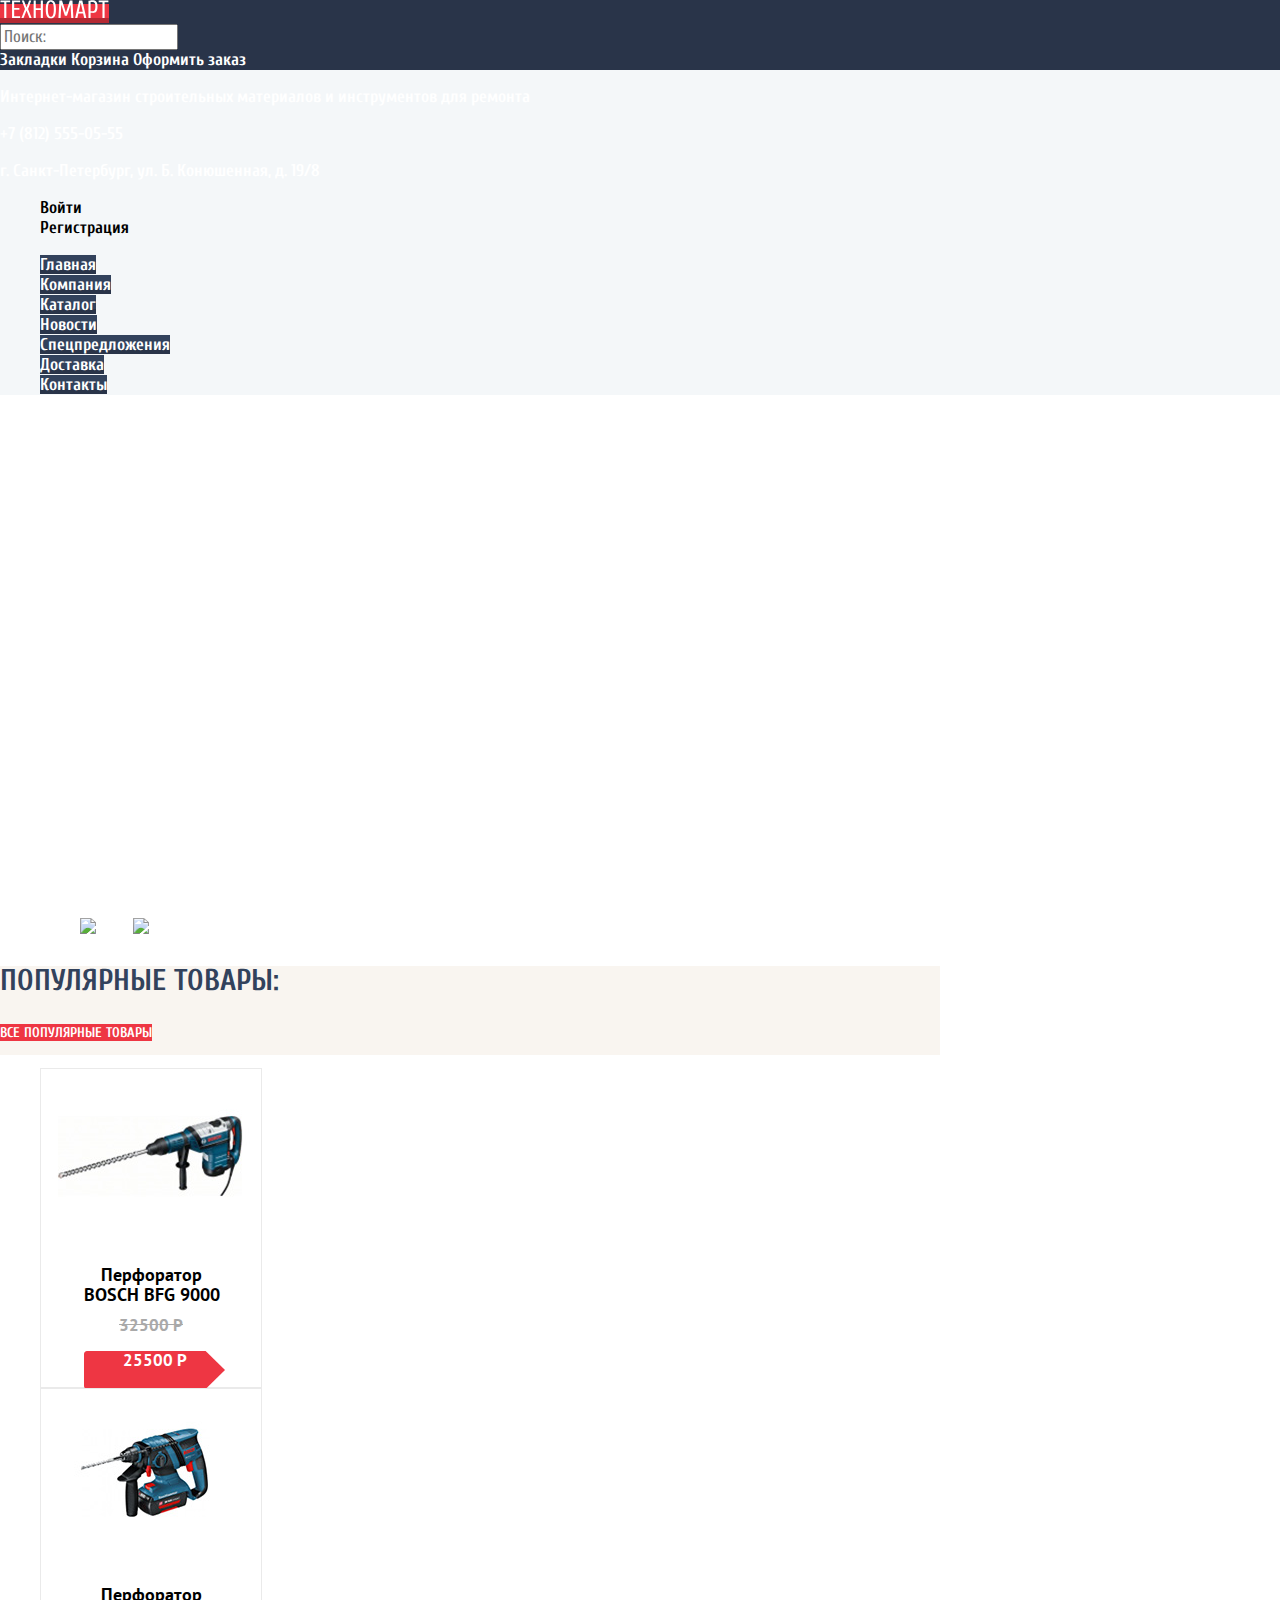
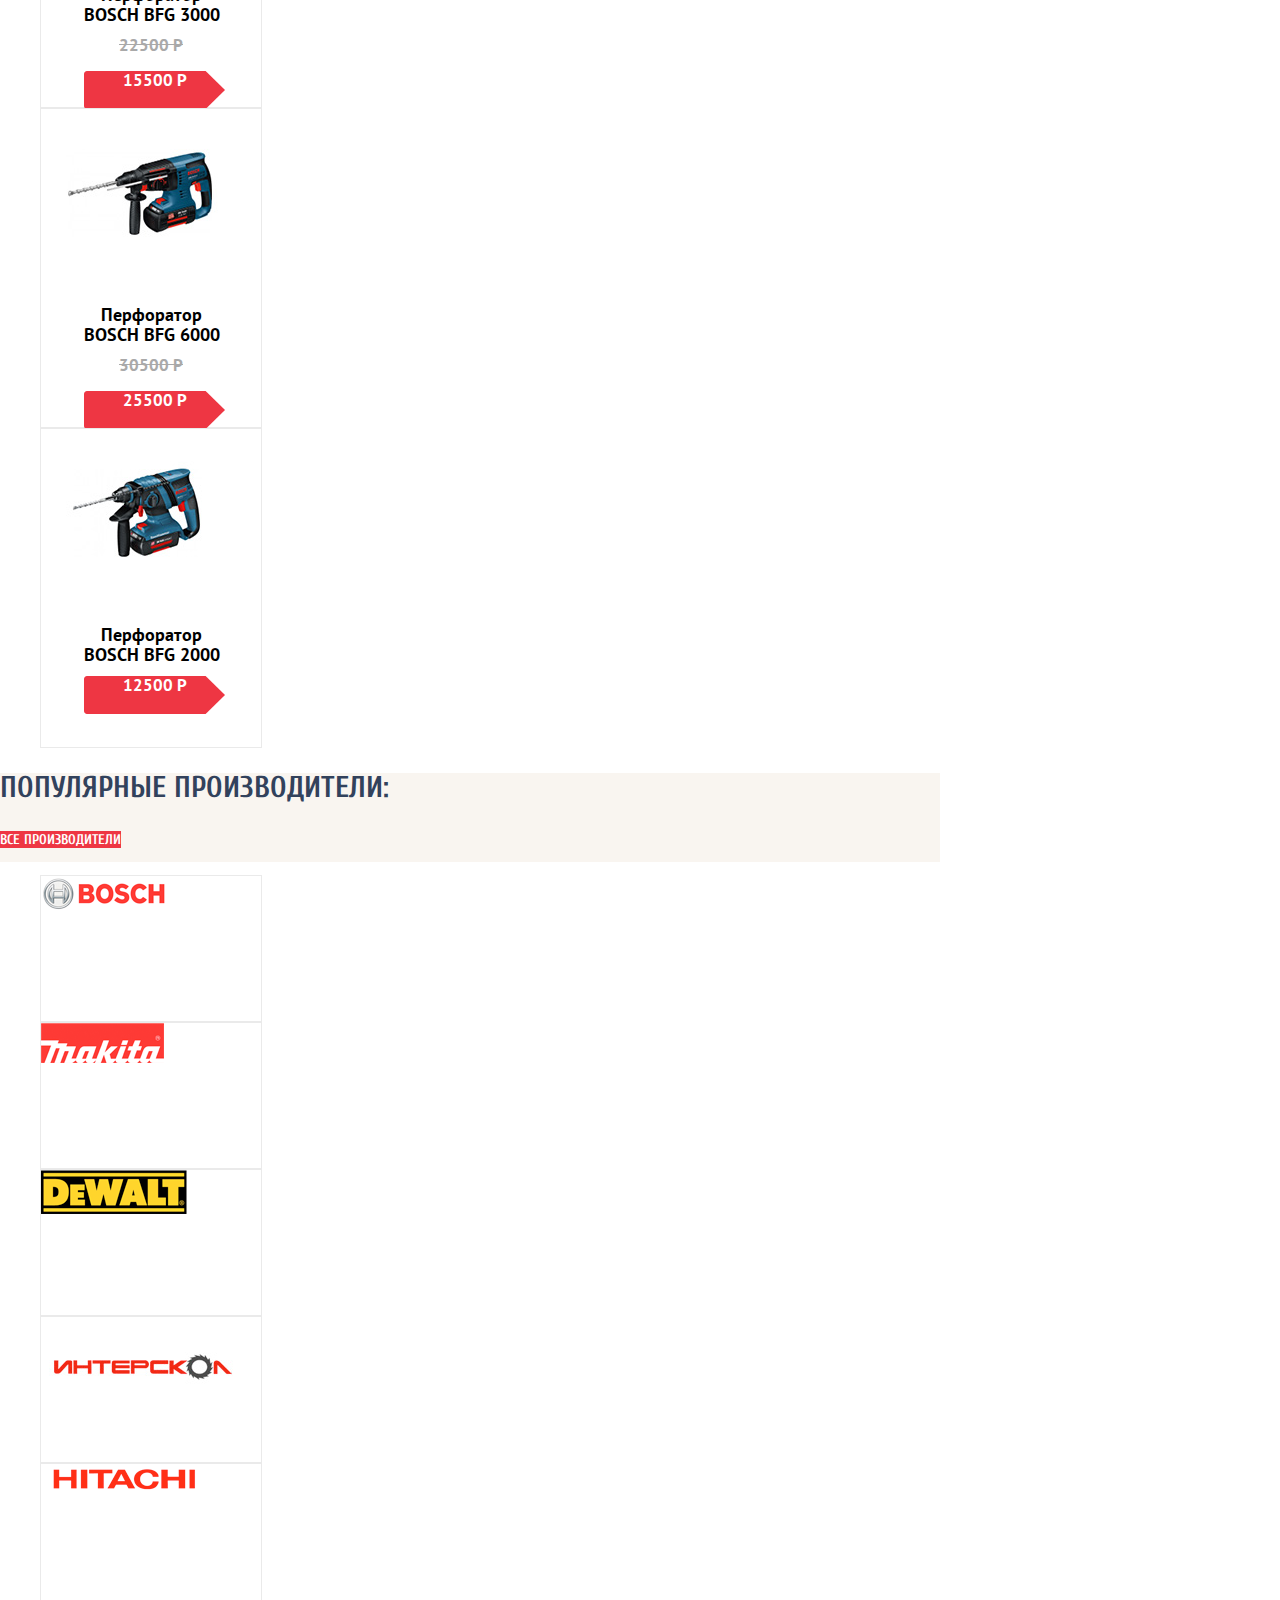
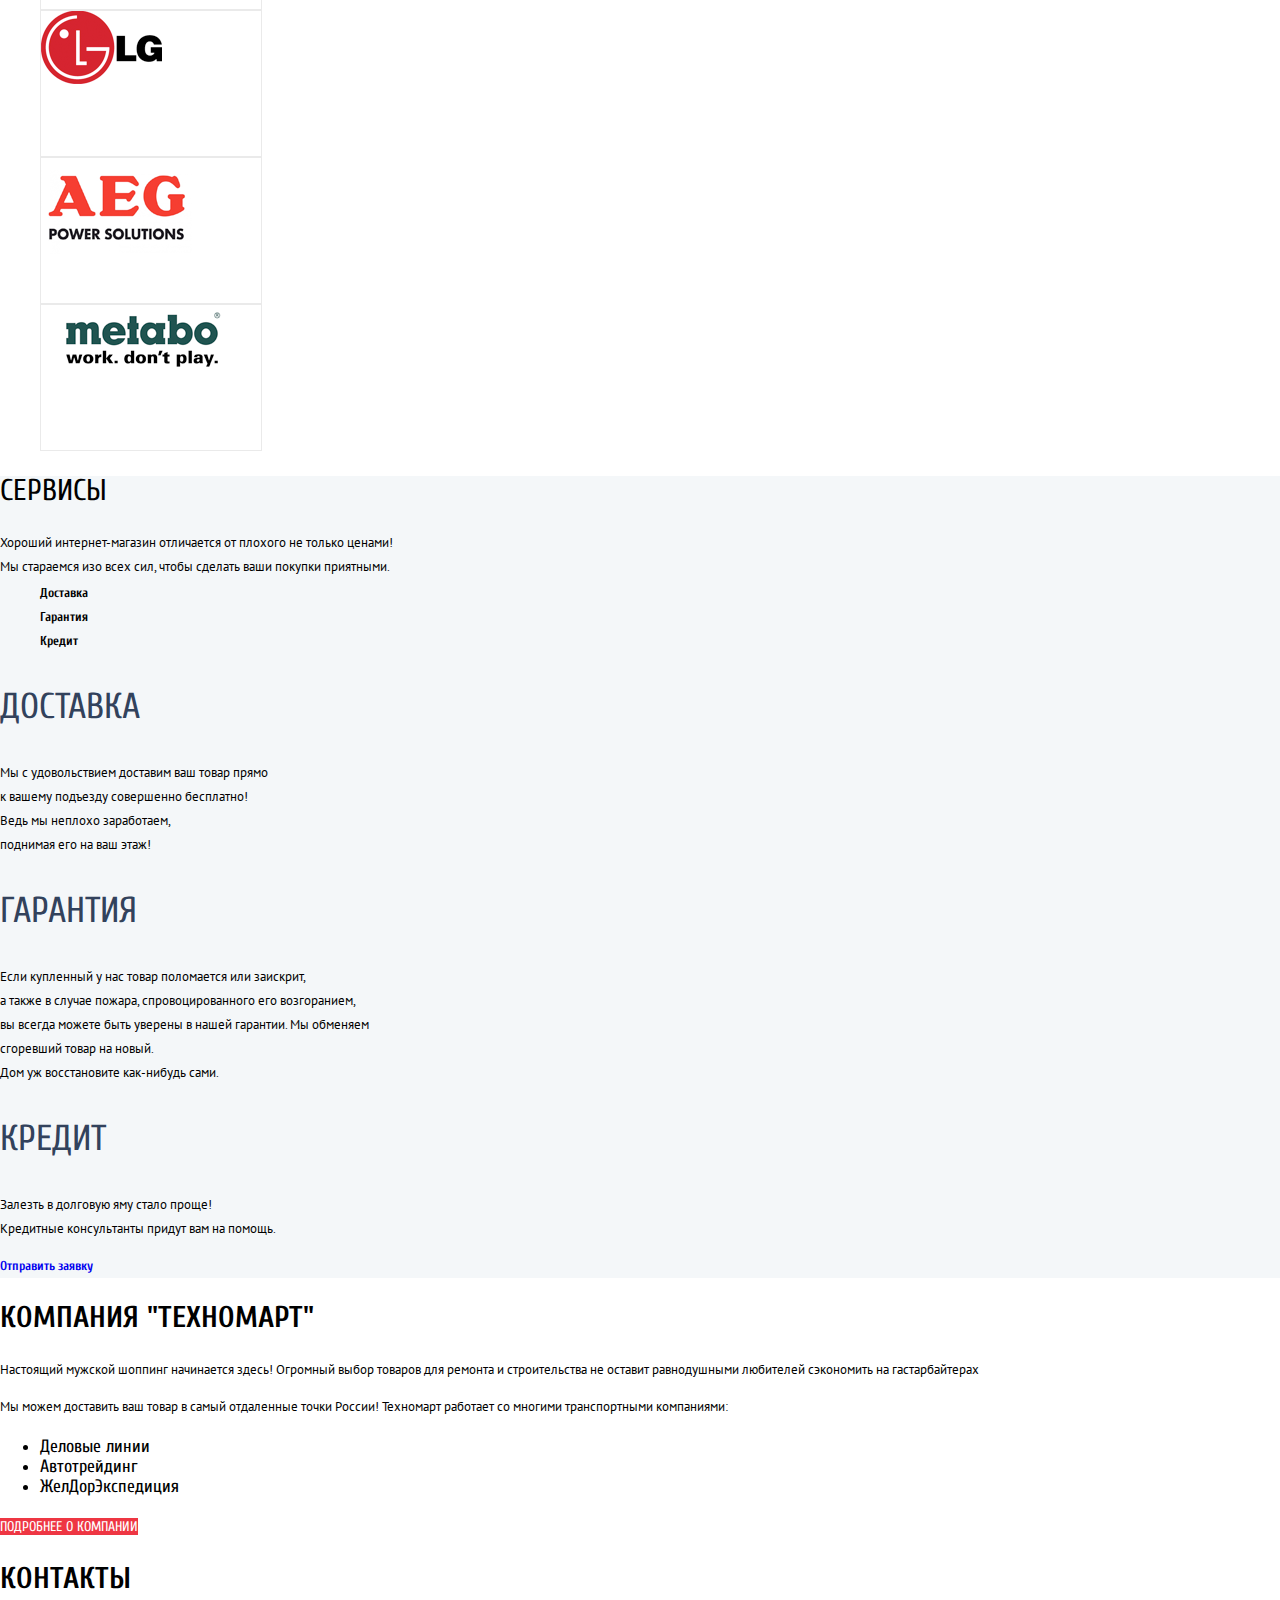
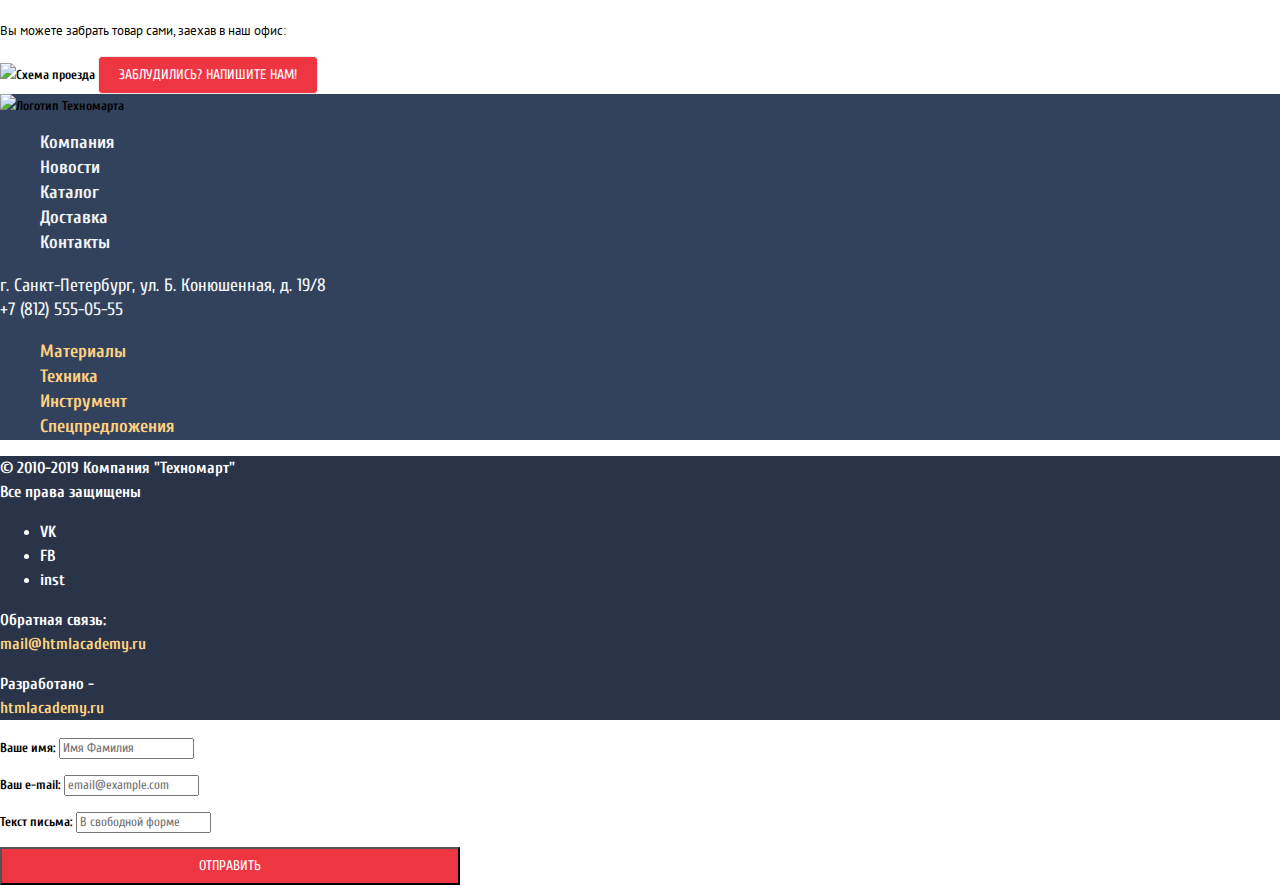
==== commit 32f4a73c: "загрузка изображений" ====
--- a/index.html
+++ b/index.html
@@ -92,25 +92,25 @@
           </div>
           <ul class="goods-list">
             <li class="list-item">
-              <img src="#" alt="Перфоратор BOSCH BFG 9000">
+              <img src="img/bfg9000.jpg" alt="Перфоратор BOSCH BFG 9000" width="218" height="170">
               <h3>Перфоратор BOSCH BFG 9000</h3>
               <p class="list-item__old-price">32500 Р</p>
               <p class="list-item__price">25500 Р</p>
             </li>
             <li class="list-item">
-              <img src="#" alt="Перфоратор BOSCH BFG 3000">
+              <img src="img/bfg3000.jpg" alt="Перфоратор BOSCH BFG 3000">
               <h3>Перфоратор BOSCH BFG 3000</h3>
               <p class="list-item__old-price">22500 Р</p>
               <p class="list-item__price">15500 Р</p>
             </li>
             <li class="list-item">
-              <img src="#" alt="Перфоратор BOSCH BFG 6000">
+              <img src="img/bfg6000.jpg" alt="Перфоратор BOSCH BFG 6000">
               <h3>Перфоратор BOSCH BFG 6000</h3>
               <p class="list-item__old-price">30500 Р</p>
               <p class="list-item__price">25500 Р</p>
             </li>
             <li class="list-item">
-              <img src="#" alt="Перфоратор BOSCH BFG 2000">
+              <img src="img/bfg2000.jpg" alt="Перфоратор BOSCH BFG 2000">
               <h3>Перфоратор BOSCH BFG 2000</h3>
               <p class="list-item__price">12500 Р</p>
             </li>
@@ -125,28 +125,28 @@
           </div>
           <ul class="brands-list">
             <li class="brand-item">
-              <img src="#" alt="Bosch">
-            </li>
-            <li class="brand-item">
-              <img src="#" alt="Makita">
-            </li>
-            <li class="brand-item">
-              <img src="#" alt="DeWALT">
-            </li>
-            <li class="brand-item">
-              <img src="#" alt="Инстерскол">
-            </li>
-            <li class="brand-item">
-              <img src="#" alt="Hitachi">
-            </li>
-            <li class="brand-item">
-              <img src="#" alt="LG">
-            </li>
-            <li class="brand-item">
-              <img src="#" alt="AEG">
-            </li>
-            <li class="brand-item">
-              <img src="#" alt="metabo">
+              <img src="img/bosch.png" alt="Bosch">
+            </li>
+            <li class="brand-item">
+              <img src="img/makita.png" alt="Makita">
+            </li>
+            <li class="brand-item">
+              <img src="img/de-walt.png" alt="DeWALT">
+            </li>
+            <li class="brand-item">
+              <img src="img/interskol.png" alt="Инстерскол">
+            </li>
+            <li class="brand-item">
+              <img src="img/hitachi.png" alt="Hitachi">
+            </li>
+            <li class="brand-item">
+              <img src="img/lg.png" alt="LG">
+            </li>
+            <li class="brand-item">
+              <img src="img/aeg.png" alt="AEG">
+            </li>
+            <li class="brand-item">
+              <img src="img/metabo.png" alt="metabo">
             </li>
           </ul>
         </section>
--- a/css/style.css
+++ b/css/style.css
@@ -143,9 +143,10 @@
     color: #000000;
     font-weight: bold;
 
+
     width: 155px;
     height: 33px;
-    padding: 35px; /*исправить позже после разметки блока*/
+    padding: 0px 32px 0px 33px; /*исправить позже после разметки блока*/
 }
 
 .list-item__old-price {
@@ -164,7 +165,10 @@
     line-height: 18px;
     color: #ffffff;
 
-    background-color: red;
+    background-image: url(/img/price-button.svg);
+    width: 141px;
+    height: 38px;
+    margin: 0px 36px 21px 43px;
 }
 
 .brands-list {
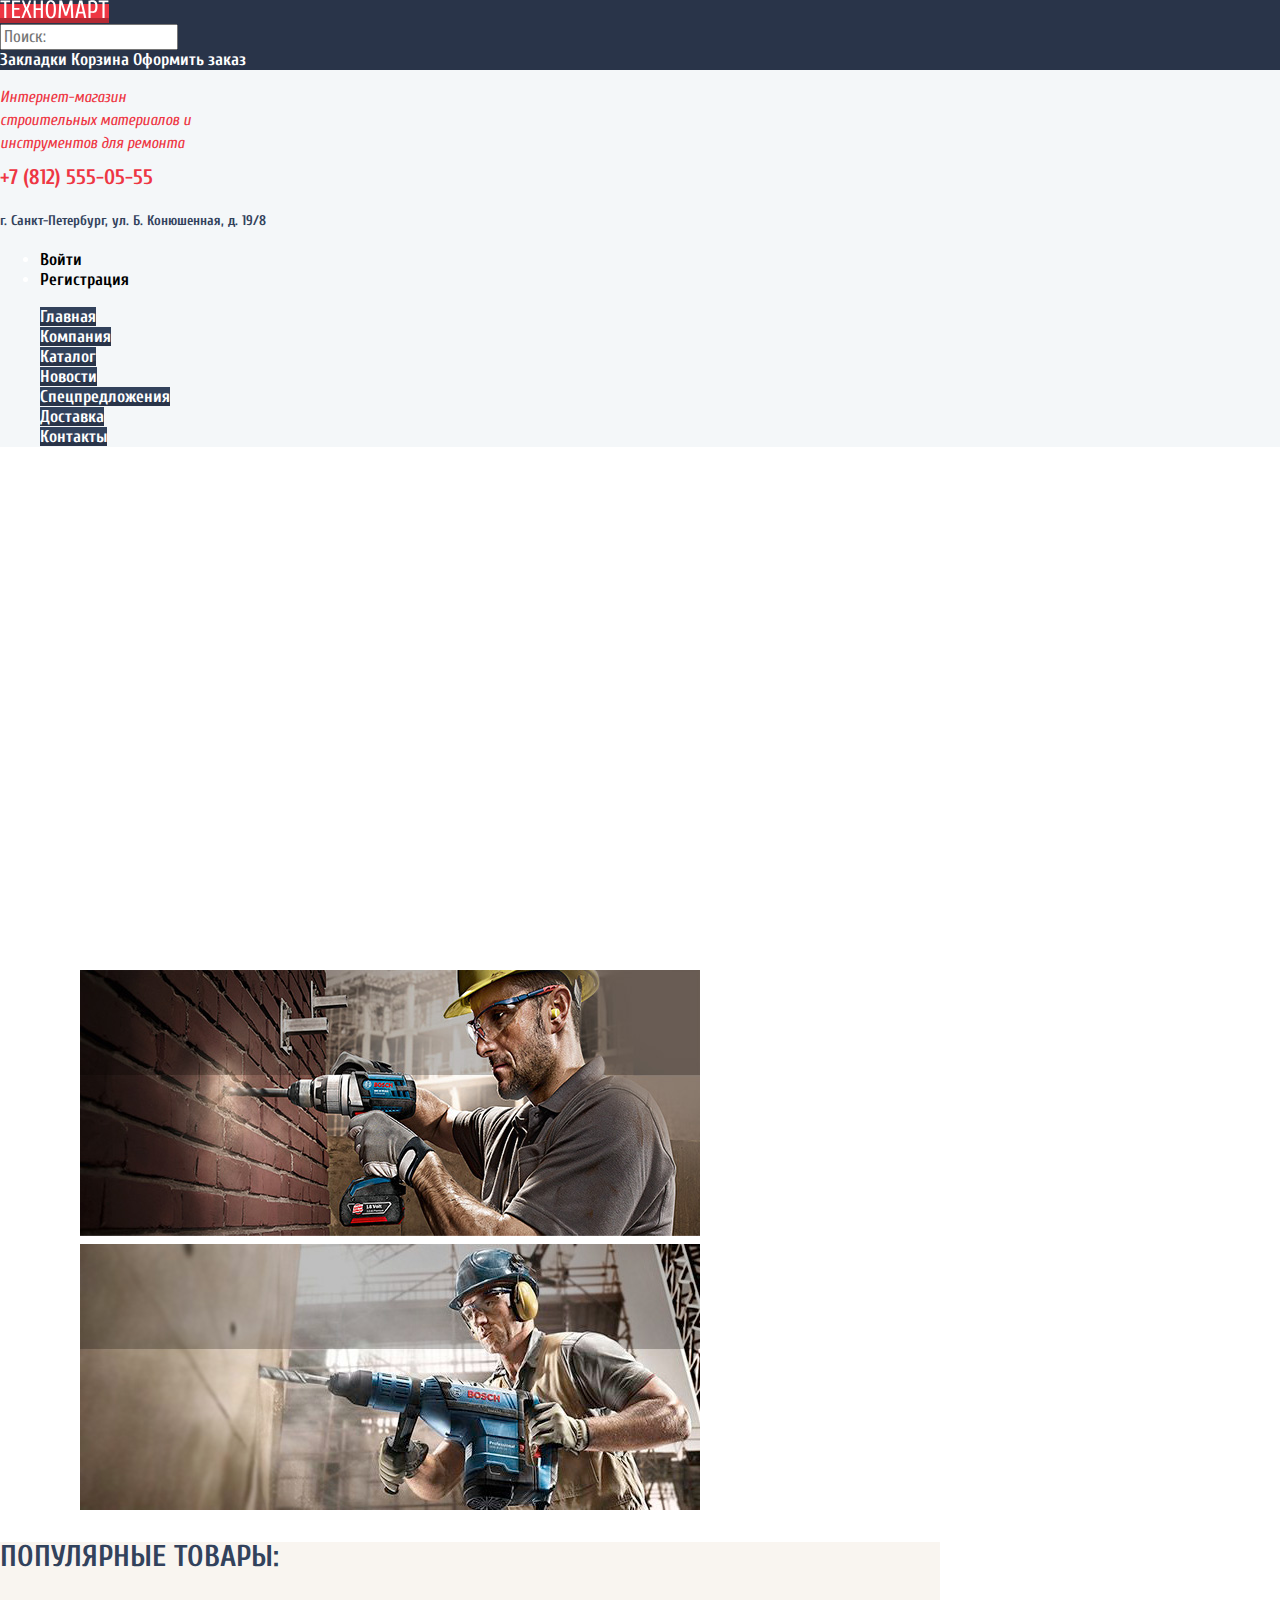
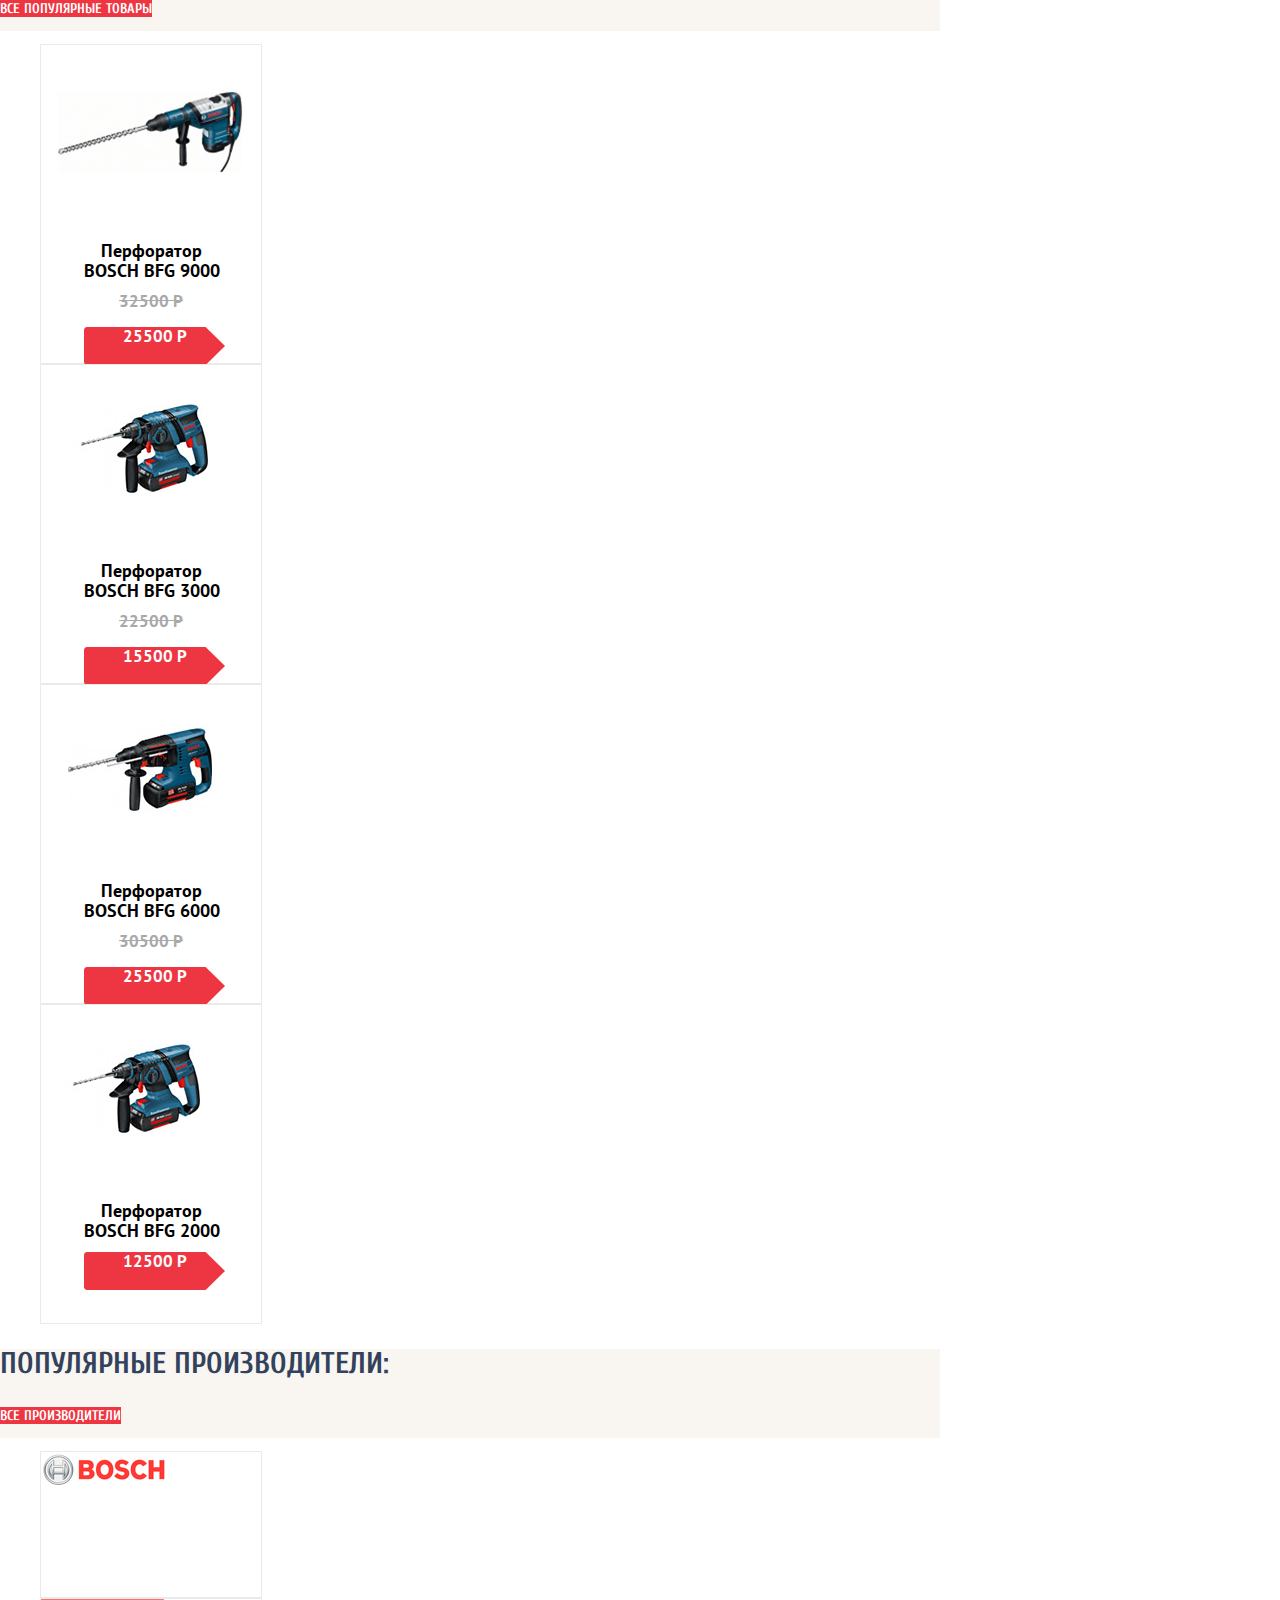
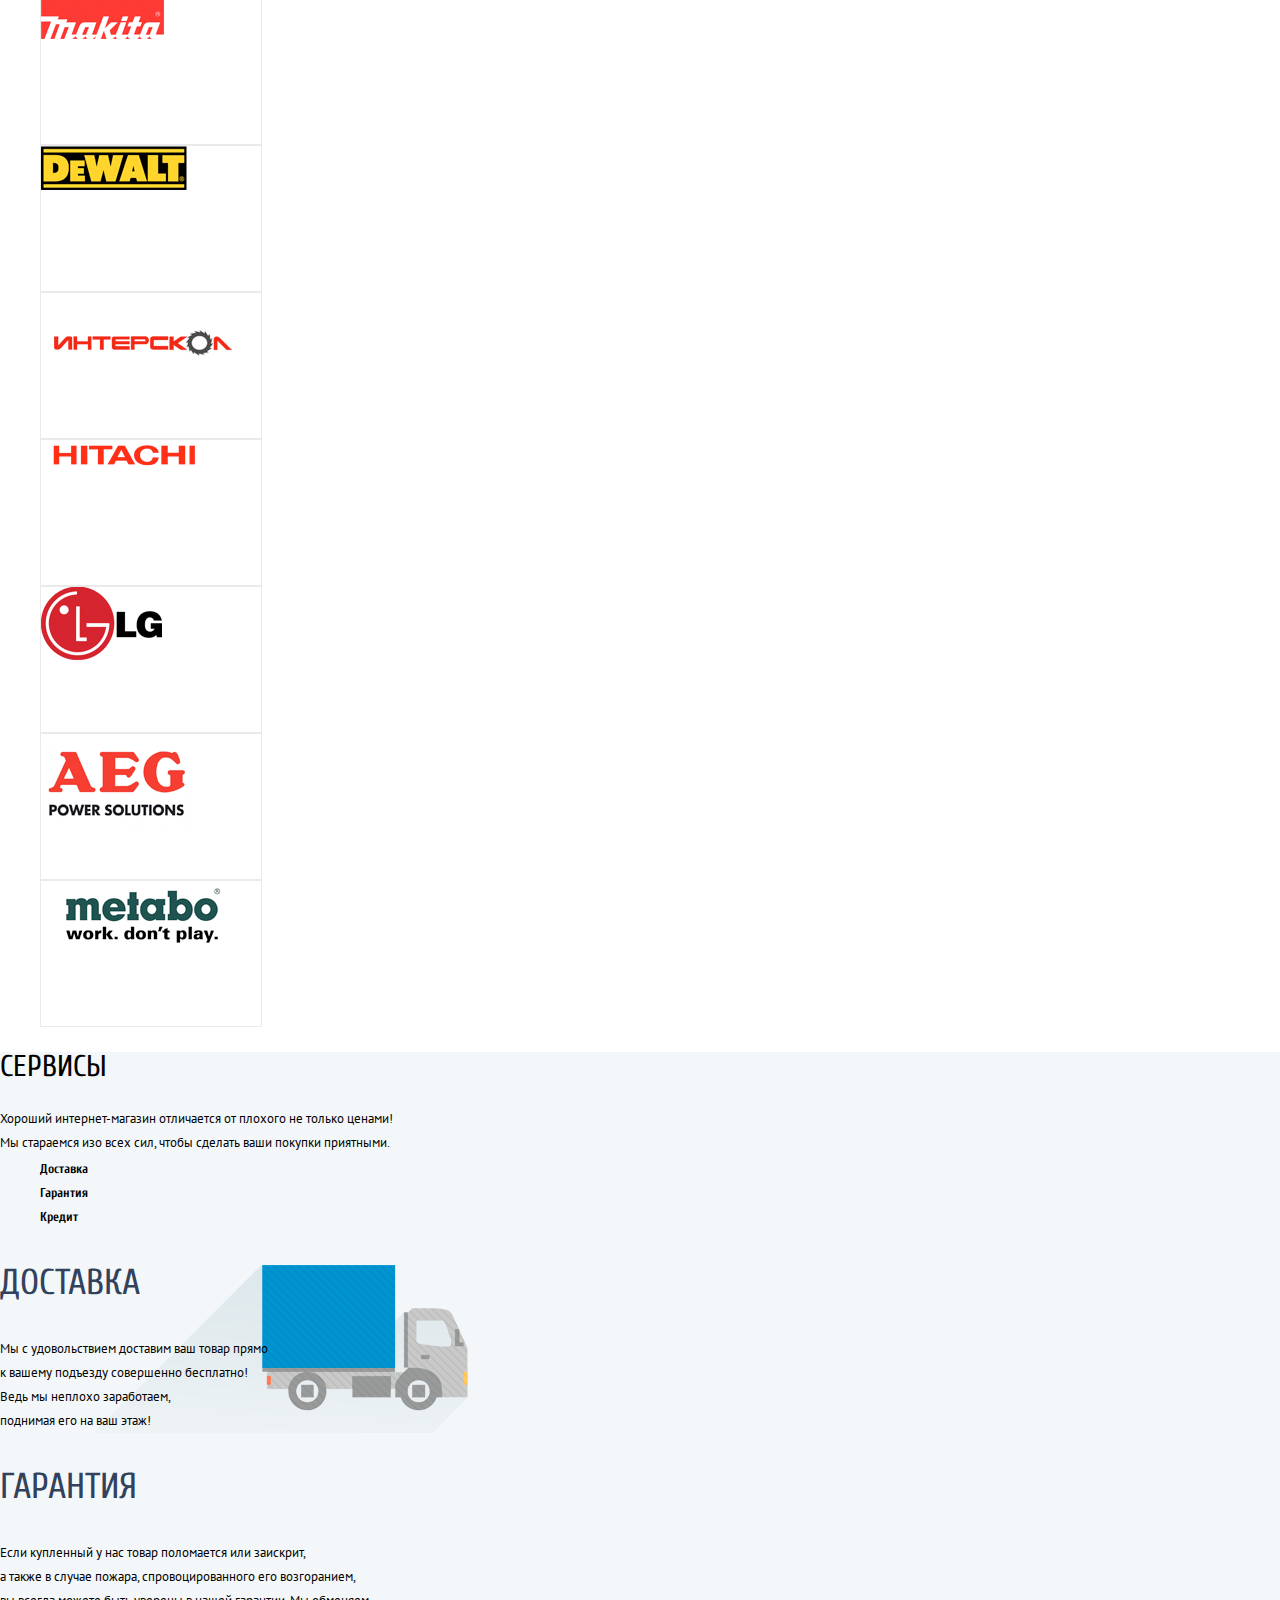
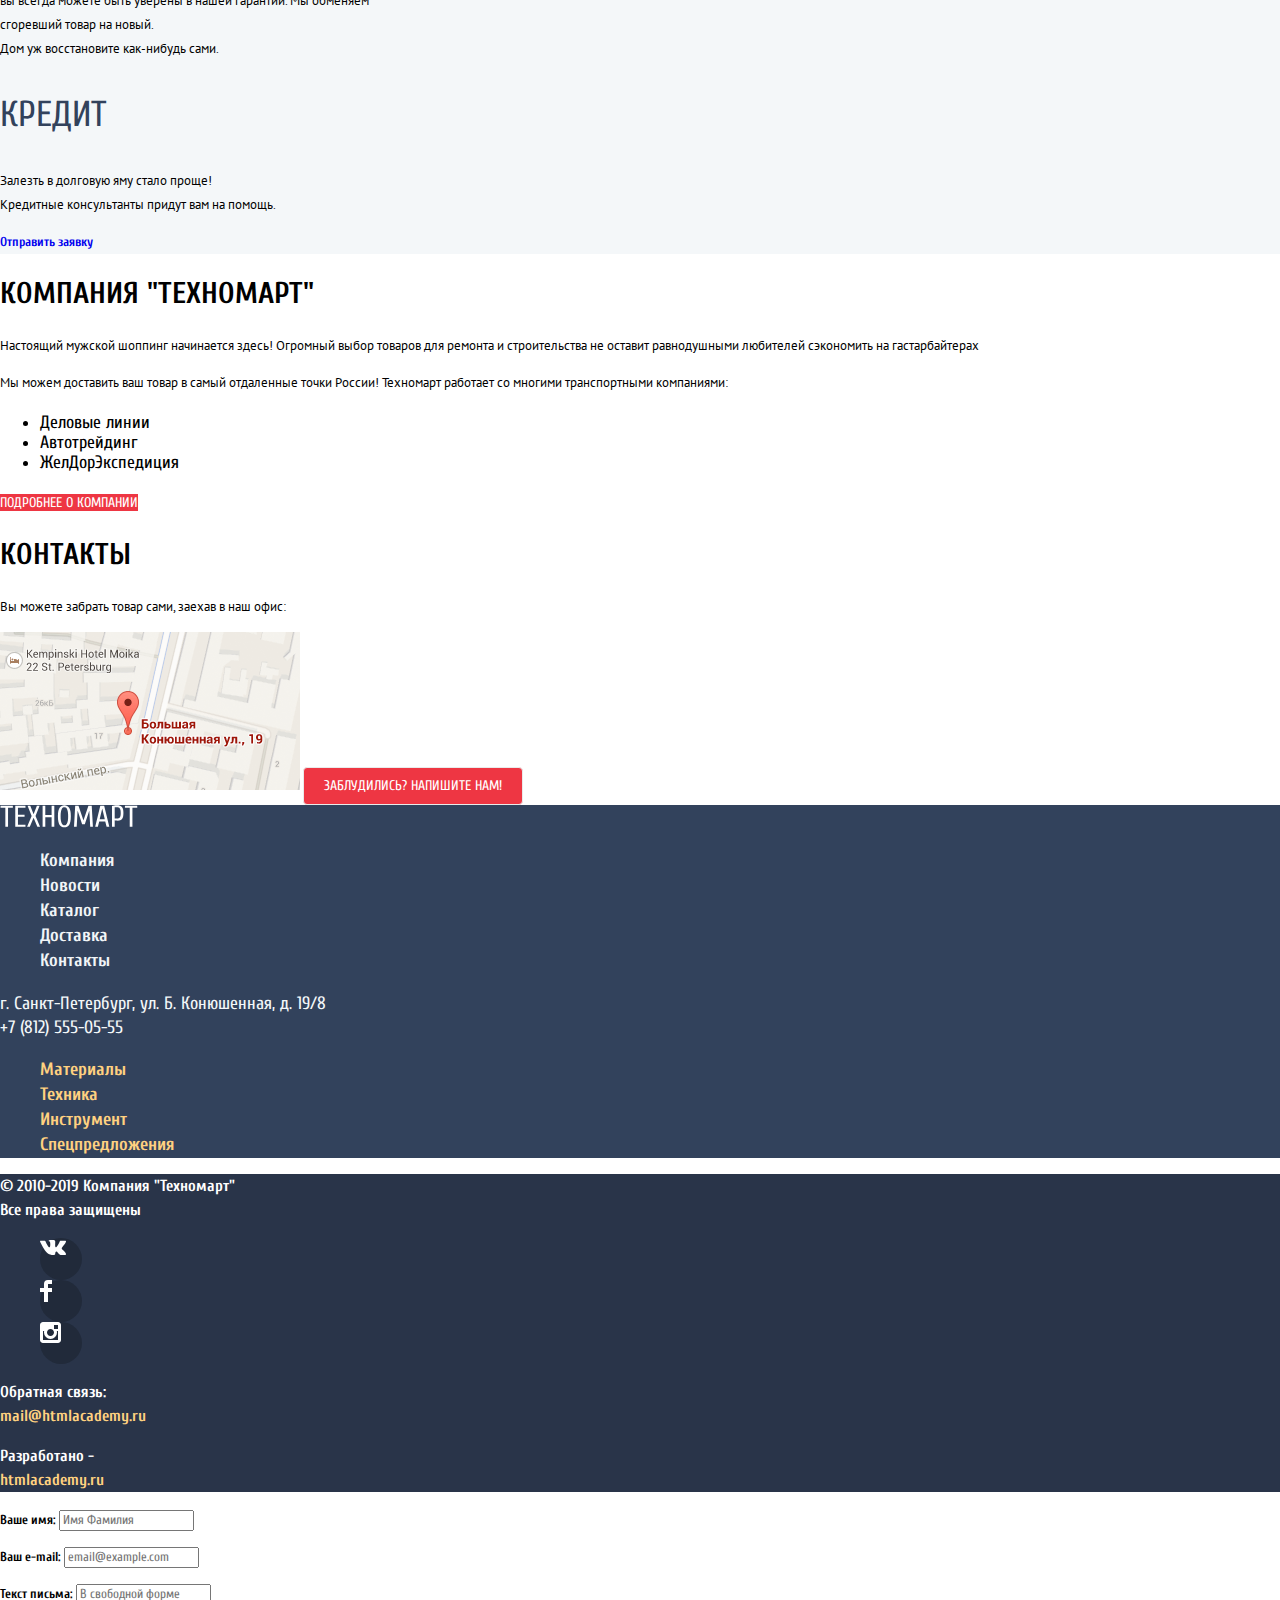
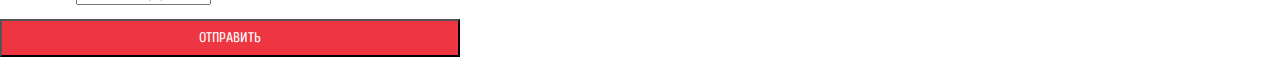
==== commit df9266c0: "изменения каталога и добавление изображений" ====
--- a/index.html
+++ b/index.html
@@ -3,13 +3,13 @@
   <head>
     <meta charset="utf-8">
     <title>Техномарт</title>
-    <link href="https://fonts.googleapis.com/css?family=Cuprum:400,700&display=swap&subset=cyrillic,cyrillic-ext" rel="stylesheet">
+    <link href="https://fonts.googleapis.com/css?family=Cuprum:400,400i,700&display=swap&subset=cyrillic" rel="stylesheet">
     <link href="https://fonts.googleapis.com/css?family=PT+Sans:400,700&display=swap&subset=cyrillic,cyrillic-ext" rel="stylesheet">
     <link href="css/normalize.css" rel="stylesheet">
     <link href="css/style.css" rel="stylesheet">
   </head>
   <body>
-    <header>
+    <header class="main-header">
       <div class="header__menu">
         <a class="main-header-logo">
           <img src="img/logo.svg" alt="Логотип Техномарта">
@@ -21,11 +21,11 @@
           <a href="#">Корзина</a>
           <a href="#">Оформить заказ</a>
       </div>
-        <div class="header__">
+        <div class="header__center">
           <p class="nav__description">Интернет-магазин строительных материалов и инструментов для ремонта</p>
           <p class="nav__tel">+7 (812) 555-05-55</p>
-          <p class="">г. Санкт-Петербург, ул. Б. Конюшенная, д. 19/8</p>
-          <ul class="user-navigation">
+          <p class="nav__address">г. Санкт-Петербург, ул. Б. Конюшенная, д. 19/8</p>
+          <ul class="user-navigation-auth">
             <li>
               <a class="login-link" href="login.html">
                 Войти
@@ -163,11 +163,13 @@
               <li class="services-list__item2">Гарантия</li>
               <li class="services-list__item3">Кредит</li>
             </ul>
-            <h3>Доставка</h3>
-            <p>Мы с удовольствием доставим ваш товар прямо <br> 
-            к вашему подъезду совершенно бесплатно!<br>
-            Ведь мы неплохо заработаем,<br>
-            поднимая его на ваш этаж!</p>
+            <article class="services__delivery">
+              <h3>Доставка</h3>
+              <p>Мы с удовольствием доставим ваш товар прямо <br> 
+              к вашему подъезду совершенно бесплатно!<br>
+              Ведь мы неплохо заработаем,<br>
+              поднимая его на ваш этаж!</p>
+            </article>
             <h3>Гарантия</h3>
             <p>Если купленный у нас товар поломается или заискрит,<br>
               а также в случае пожара, спровоцированного его возгоранием,<br>
@@ -202,7 +204,7 @@
     </main>
     <footer>
       <section class="footer-nav">
-        <img src="images/logo-footer.svg" alt="Логотип Техномарта">
+        <img src="img/logo.svg" alt="Логотип Техномарта" width="138" height="23">
         <ul class="footer-nav__top">
           <li><a href="#">Компания</a></li>
           <li><a href="#">Новости</a></li>
@@ -222,10 +224,10 @@
       <section class="footer-contacts">
         <p>&copy; 2010-2019 Компания "Техномарт"<br>
         Все права защищены</p>
-        <ul>
-          <li>VK</li>
-          <li>FB</li>
-          <li>inst</li>
+        <ul class="contacts__social">
+          <li class="social__vk"><img src="/img/vk-icon.svg" alt="VK>"</li>
+          <li class="social__fb"><img src="/img/fb-icon.svg" alt="Facebook"></li>
+          <li class="social__inst"><img src="/img/insta-icon.svg" alt="Instagram"></li>
         </ul>
         <p>Обратная связь:<br> <a href="mail@htmlacademy.ru">mail@htmlacademy.ru</a></p>
         <p>Разработано -<br> <a href="https://htmlacademy.ru">htmlacademy.ru</a></p>
--- a/css/style.css
+++ b/css/style.css
@@ -2,7 +2,7 @@
     margin: 0;
     padding: 0;
 
-    font-family: Cuprum, Arial, sans-serif;
+    font-family: 'Cuprum', sans-serif;
     font-size: 13px;
     line-height: 24px;
     font-weight: 700;
@@ -27,7 +27,7 @@
     text-decoration: none;
 }
 
-header {
+.main-header {
     font-size: 17px;
     line-height: 20px;
     color: #ffffff;
@@ -53,6 +53,29 @@
     color: #ffffff;
 }
 
+.nav__description {
+    font-size: 16px;
+    line-height: 23px;
+    font-style: italic;
+    color: #ee3643;
+    font-weight: normal;
+
+    width: 196px;
+    height: 60px;
+}
+
+.nav__tel {
+    font-size: 21px;
+    line-height: 21px;
+    color: #ee3643;
+}
+
+.nav__address {
+    font-size: 14px;
+    line-height: 24px;
+    color: #32425c;
+}
+
 .services {
     text-align: left;
 
@@ -73,8 +96,17 @@
     box-shadow: inset 0px -5px 0 0 #293449;
 }
 
-.user-navigation a {
-    color: #000000;
+.user-navigation-auth a {
+    color: #000000;
+}
+
+.user-navigation-auth a:hover,
+.user-navigation-auth a:focus {
+    color: #ee3643;
+}
+
+.user-navigation-auth a:active {
+    color: #0000004c;
 }
 
 .site-navigation a:hover,
@@ -165,6 +197,7 @@
     line-height: 18px;
     color: #ffffff;
 
+
     background-image: url(/img/price-button.svg);
     width: 141px;
     height: 38px;
@@ -244,6 +277,11 @@
     font-weight: normal;
 }
 
+.services__delivery {
+    background-image: url(/img/delivery.png);
+    background-repeat: no-repeat;
+}
+
 .main__about h2 {
     font-size: 30px;
     line-height: 30px;
@@ -357,4 +395,109 @@
     width: 460px;
     height: 38px;
     background-color: #ee3643;
+}
+
+.contacts__social li {
+    width: 42px;
+    height: 42px;
+    background-color: #212a3a;
+    border-radius: 50%;
+    list-style: none;
+}
+
+/*каталог*/
+
+.user-navigation a {
+    color: #000000;
+}
+
+.user-navigation a:hover,
+.user-navigation a:focus {
+    color: #000000;
+}
+
+.user-navigation a:active {
+    color: #0000004c;
+}
+
+.user-navigation-links {
+    font-size: 16px;
+    text-align: left;
+    font-weight: normal;
+    text-decoration: underline;
+}
+
+.user-navigation-links a {
+    color: #32425c;
+}
+
+.user-navigation-links a:hover,
+.user-navigation-links a:focus {
+    color: #ee3643;
+}
+
+.user-navigation-links a:active {
+    color: #32425c4c;
+}
+
+.user-navigation-links li:first-child {
+    list-style: none;
+}
+
+.catalog__header {
+    width: 940px;
+    height: 89px;
+    background-color: #f2f6f8;
+}
+
+.page-title {
+    font-size: 30px;
+    line-height: 30px;
+    color: #32425c;
+    text-align: left;
+    text-transform: uppercase;
+    font-weight: normal;
+}
+
+.filter__header {
+    width: 220px;
+    height: 38px;
+    background-color: #f7f3ec;
+}
+
+.filter__header h2 {
+    font-size: 13px;
+    font-weight: normal;
+    line-height: 18px;
+    color: #000000;
+    text-transform: uppercase;
+}
+
+.filter fieldset {
+    border: none;
+}
+
+.filter legend {
+    font-size: 17px;
+    line-height: 30px;
+    color: #000000;
+    text-transform: uppercase;
+}
+
+.filter ul {
+    list-style: none;
+    font-size: 15px;
+    line-height: 20px;
+    font-weight: normal;
+    text-transform: uppercase;
+    color: #000000;
+}
+
+.filter-input:hover + label,
+.filter-input:focus + label {
+  color: #000000;
+}
+
+.filter-input:disabled + label {
+  color: #00000066;
 }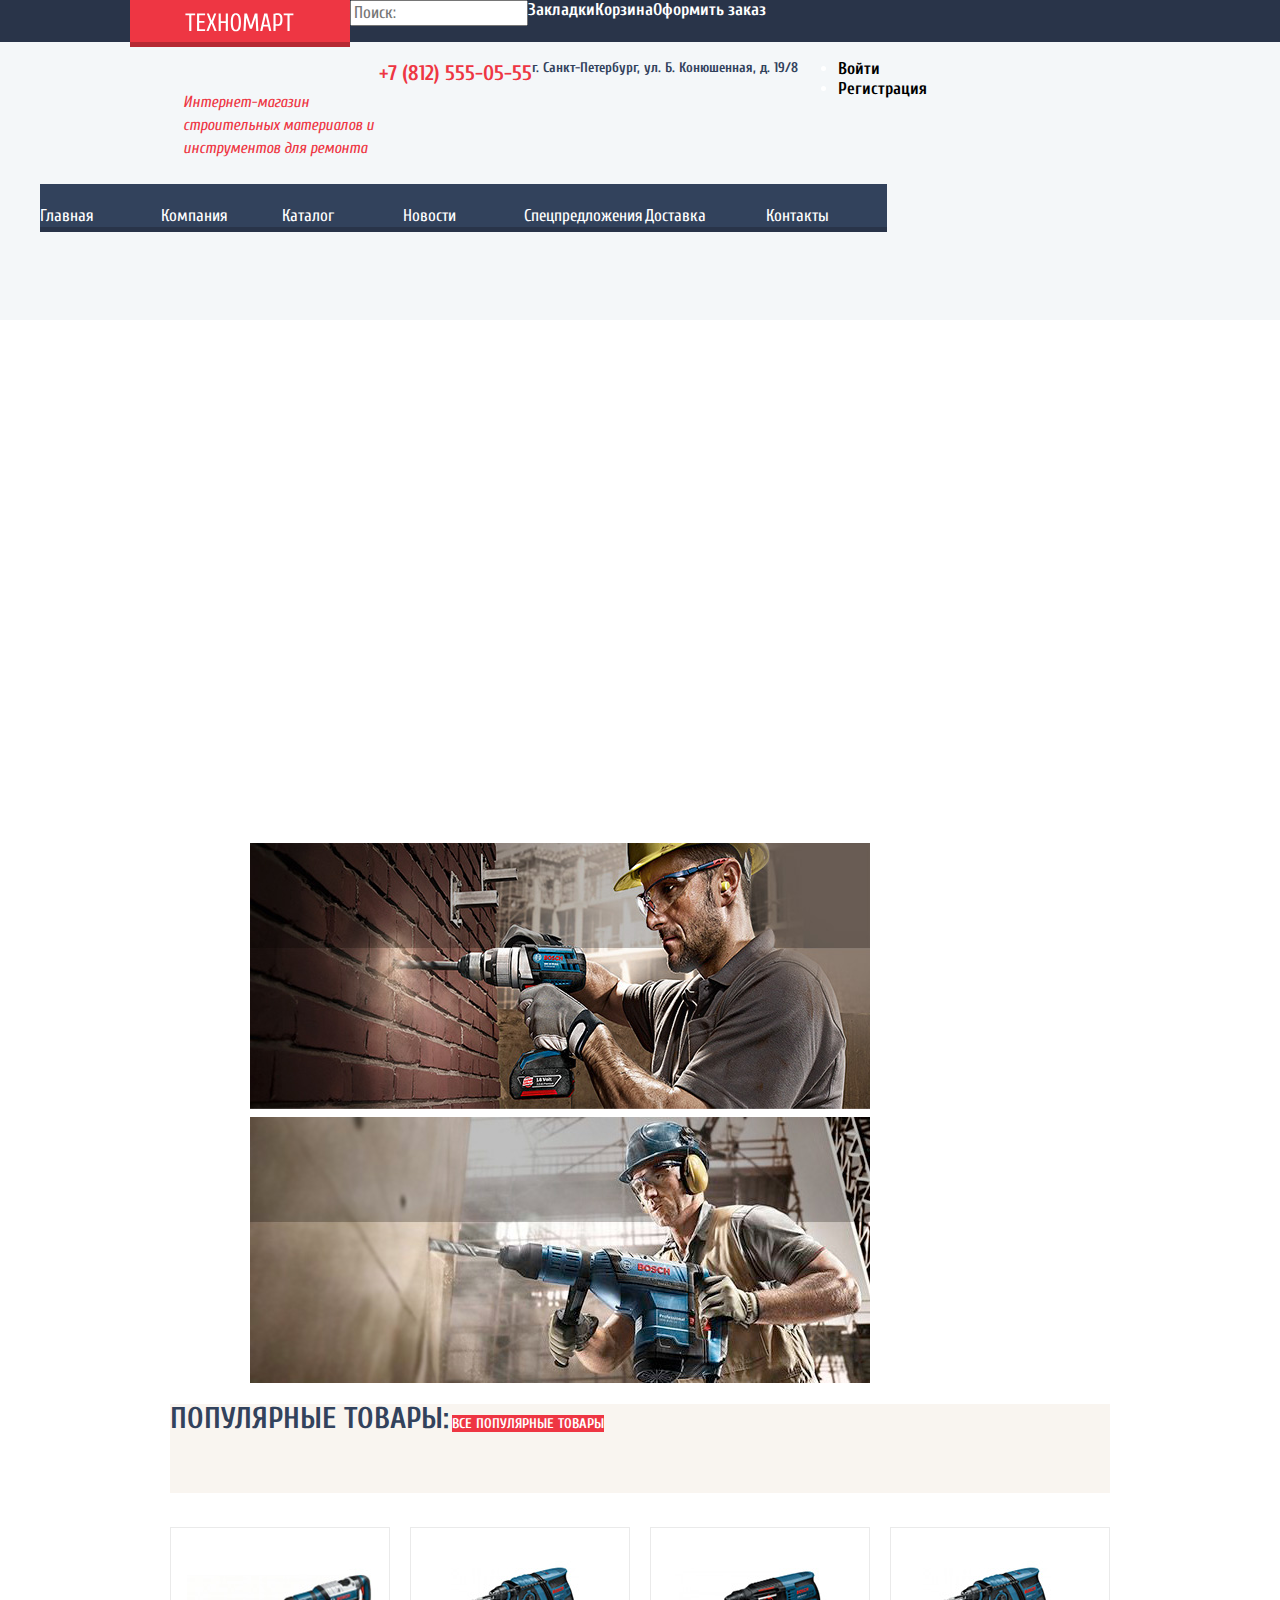
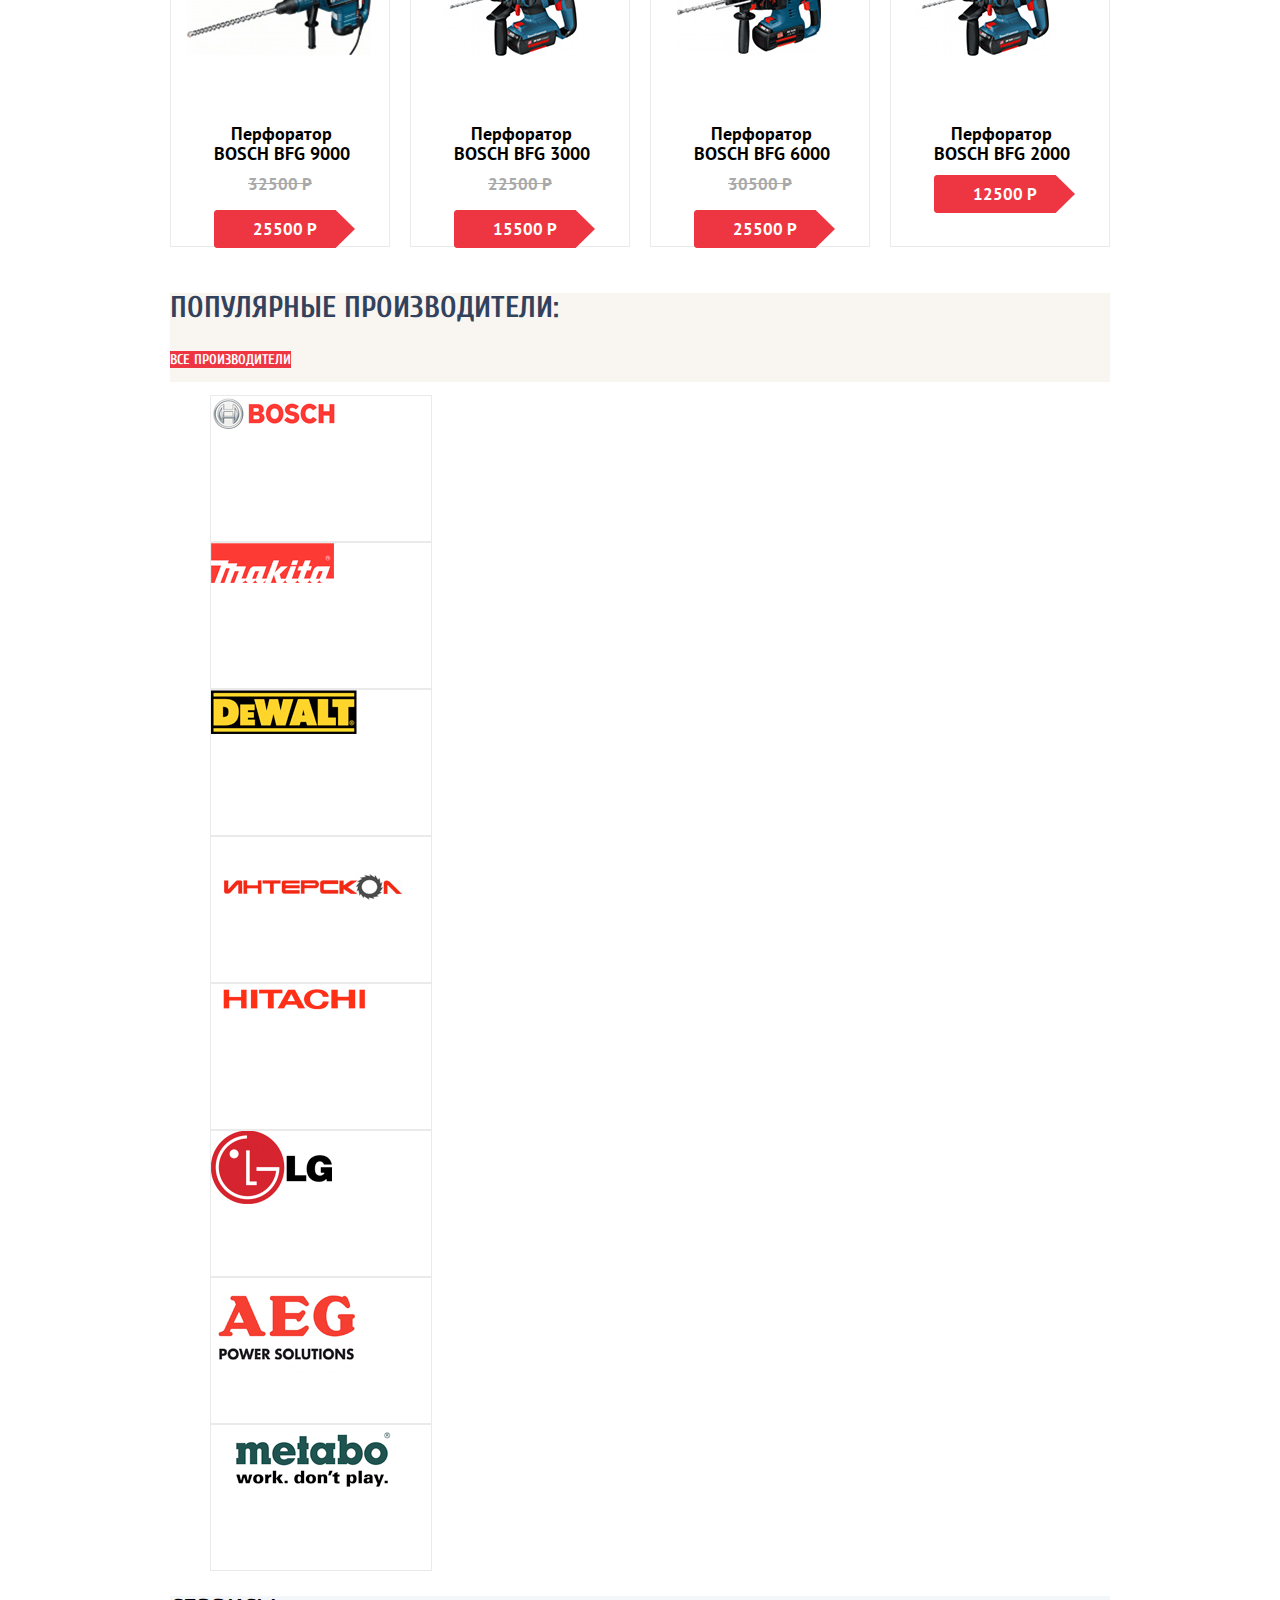
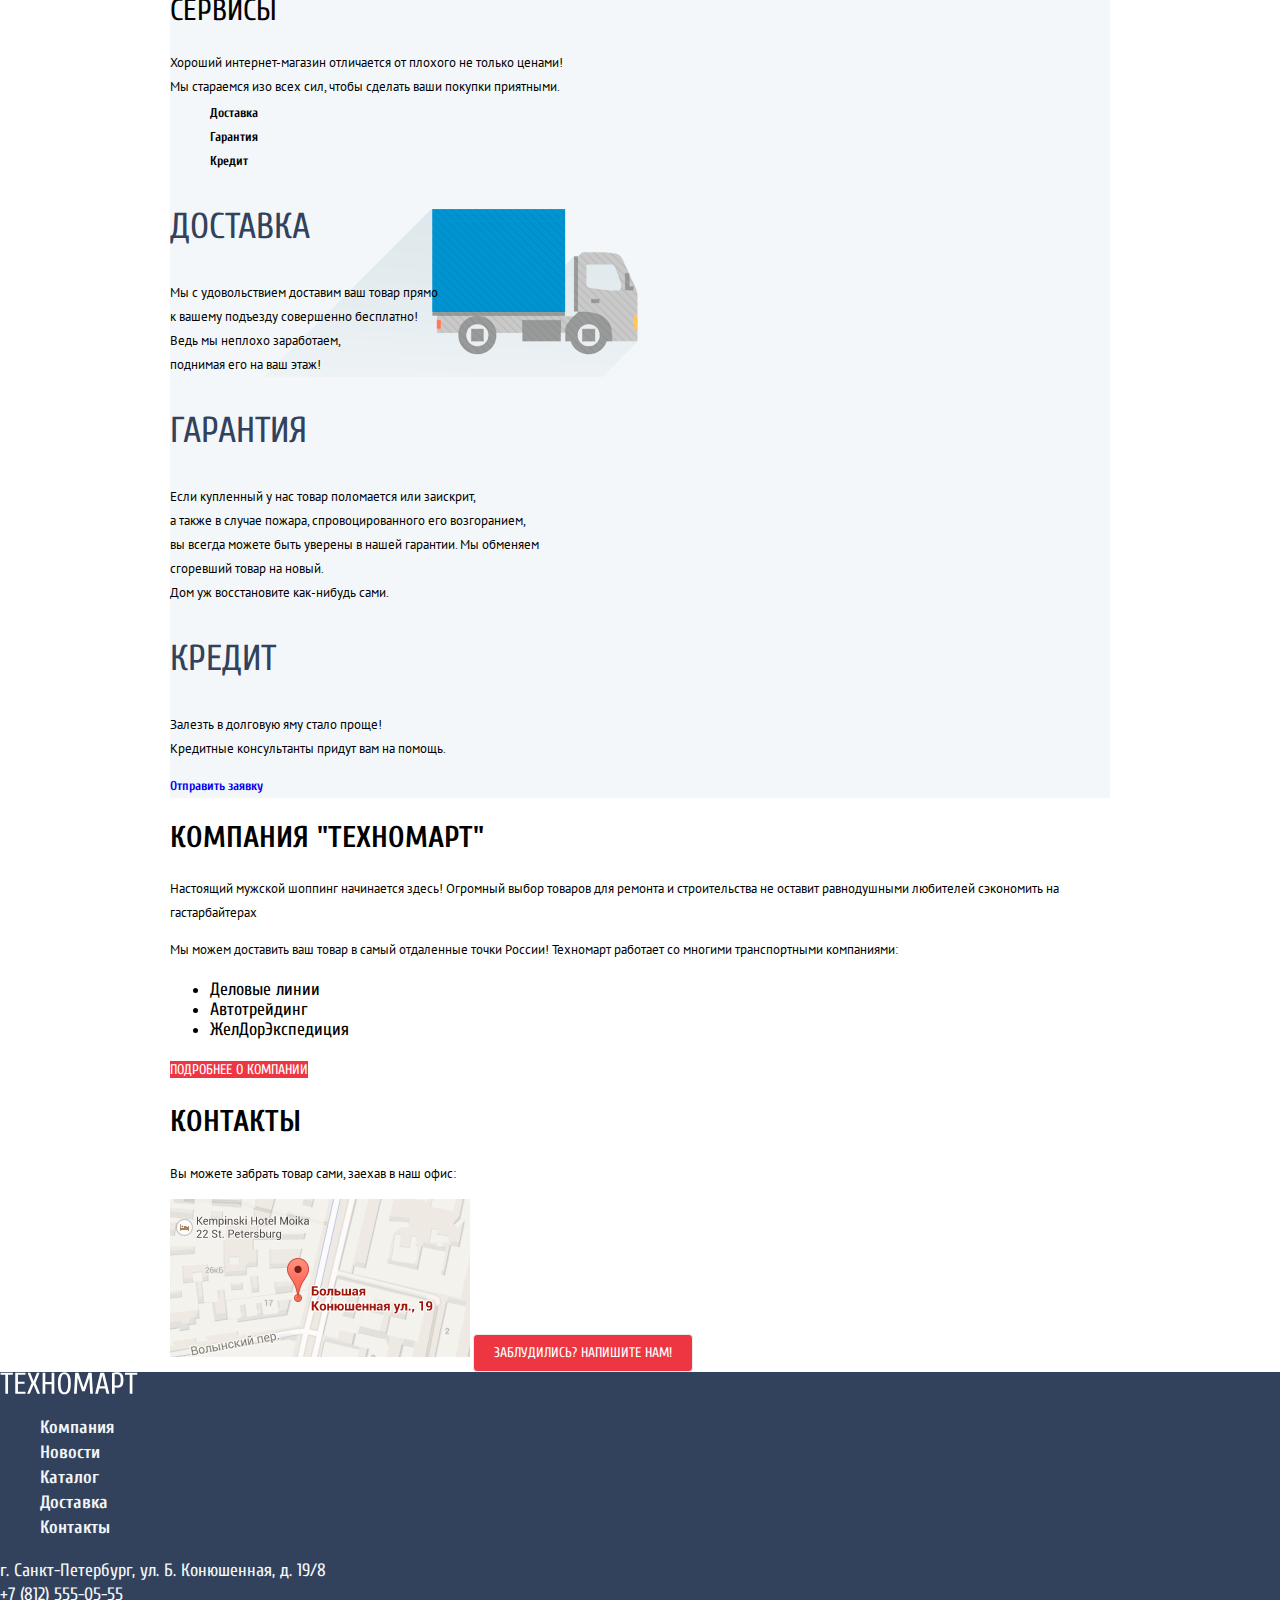
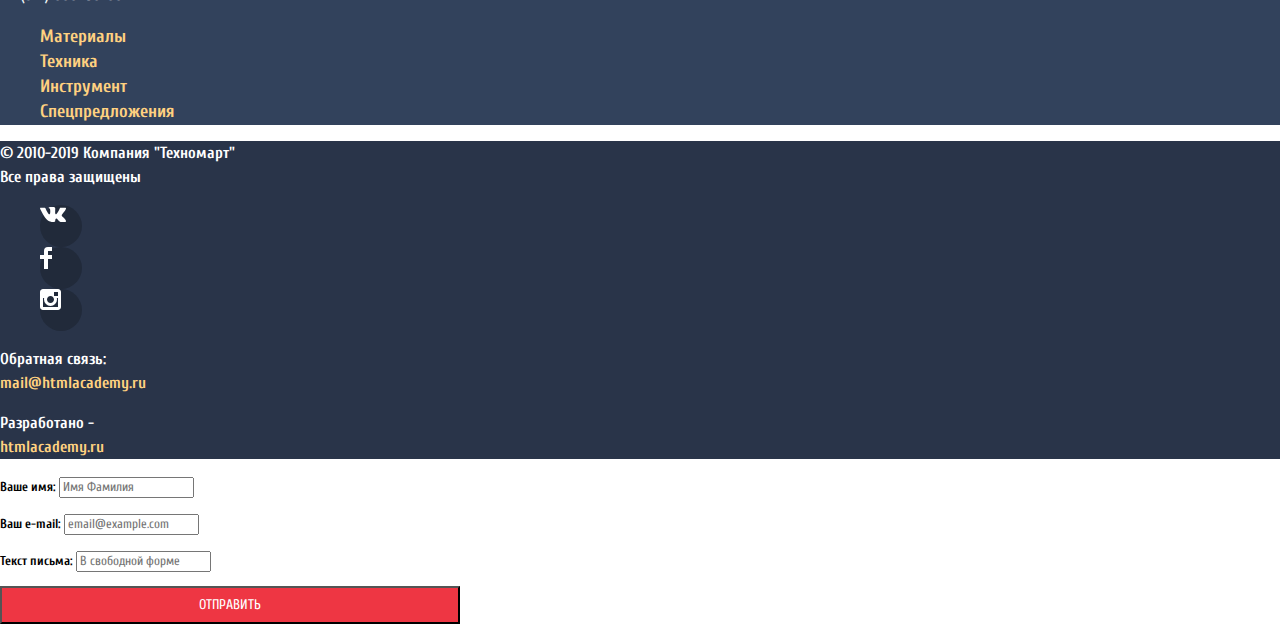
==== commit b2309c39: "начало построения сеток" ====
--- a/index.html
+++ b/index.html
@@ -12,7 +12,7 @@
     <header class="main-header">
       <div class="header__menu">
         <a class="main-header-logo">
-          <img src="img/logo.svg" alt="Логотип Техномарта">
+          <img src="img/logo.svg" alt="Логотип Техномарта" width="109" height="19">
         </a>
         <form class="search" method="POST" action="https://echo.htmlacademy.ru">
         <input id="search" type="text" name="search" placeholder="Поиск:">
--- a/css/style.css
+++ b/css/style.css
@@ -33,24 +33,42 @@
     color: #ffffff;
 
     background-color: #f4f7f9;
+
+    display: block;
+    width: auto;
+    height: 320px;
 }
 
 .main-header-logo {
-    width: 220px;
-    height: 47px;
+    width: 109px;
+    height: 19px;
     box-shadow: inset 0px -5px 0 0 #0000003d;
     background-color: #ee3643;
-}
+
+    margin: 0 0 0 130px;
+    padding: 13px 56px 15px 55px;
+}
+
+/*.main-header-logo img {
+    margin: 13px 56px 15px 55px;
+}*/
 
 .header__menu {
     font-size: 17px;
     color: #ffffff;
 
     background-color: #293449;
+    height: 42px;
+
+    display: flex;
 }
 
 .header__menu a {
     color: #ffffff;
+}
+
+.header__center {
+    display: flex;
 }
 
 .nav__description {
@@ -62,6 +80,9 @@
 
     width: 196px;
     height: 60px;
+
+    margin-top: 49px;
+    margin-left: 183px;
 }
 
 .nav__tel {
@@ -85,15 +106,36 @@
 .site-navigation,
 .user-navigation {
     list-style: none;
-}
-
+    display: flex;
+}
+
+.main-navigation {
+    display: flex;
+    flex-direction: row;
+
+    width: 940px;
+    height: 60px;
+}
+.site-navigation {
+    width: auto;
+    height: auto;
+}
 .site-navigation a {
     color: #ffffff;
+    font-weight: normal;
     
     background-color: #32425c;
-    width: 127px;
-    height: 60px;
+    min-width: 121px;
+    height: 12px;
     box-shadow: inset 0px -5px 0 0 #293449;
+    padding-top: 22px;
+    padding-bottom: 26px;
+    margin-left: auto;
+    margin-right: auto;
+    
+
+    display: flex;
+    box-sizing: border-box;
 }
 
 .user-navigation-auth a {
@@ -118,6 +160,11 @@
     color: #ffffff80;
 }
 
+.container {
+    width: 940px;
+    margin: 0 auto;
+}
+
 .block-list {
     color: #ffffff;
     list-style: none;
@@ -133,6 +180,9 @@
 
 .goods-list {
     list-style: none;
+    display: flex;
+    padding-left: 0px;
+    
 }
 
 .popular-goods__header {
@@ -146,6 +196,7 @@
     line-height: 30px;
     text-transform: uppercase;
     color: #32425c;
+    display: inline;
 }
 
 .popular-goods__header a {
@@ -157,16 +208,25 @@
     width: 253px;
     height: 38px;
     background-color: #ee3643;
+    display: inline;
 }
 
 .list-item {
-    width: 220px;
+    width: 200px;
     height: 318px;
     border: solid 1px #eaeaea;
     background-color: #ffffff;
+    margin-top: 21px;
+    margin-bottom: 21px;
+    margin-right: 20px;
+    flex-grow: 1;
 
     text-align: center;
     font-family: 'PT Sans';
+}
+
+.list-item:last-child {
+    margin-right: 0px;
 }
 
 .goods-list h3 {
@@ -194,7 +254,7 @@
     font-size: 17px;
     font-weight: bold;
     text-align: center;
-    line-height: 18px;
+    line-height: 38px;
     color: #ffffff;
 
 
@@ -500,4 +560,48 @@
 
 .filter-input:disabled + label {
   color: #00000066;
+}
+
+.page-select {
+    list-style: none;
+}
+
+.page-select li {
+    width: 38px;
+    height: 38px;
+    border: solid 2px #e5e5e5;
+}
+
+.page-select li:last-child {
+    width: 140px;
+    height: 38px;
+}
+
+.page-select a {
+    font-size: 13px;
+    line-height: 18px;
+    color: #000000;
+    font-weight: normal;
+}
+.page__active {
+    background-color: #ee3643;
+}
+
+.page__active a {
+    color: #ffffff;
+}
+
+.services__title {
+    font-size: 30px;
+    line-height: 30px;
+    text-align: left;
+    text-transform: uppercase;
+    font-weight: normal;
+}
+
+.services__text {
+    font-family: 'PT Sans';
+    font-size: 13px;
+    line-height: 24px;
+    color: #000000;
 }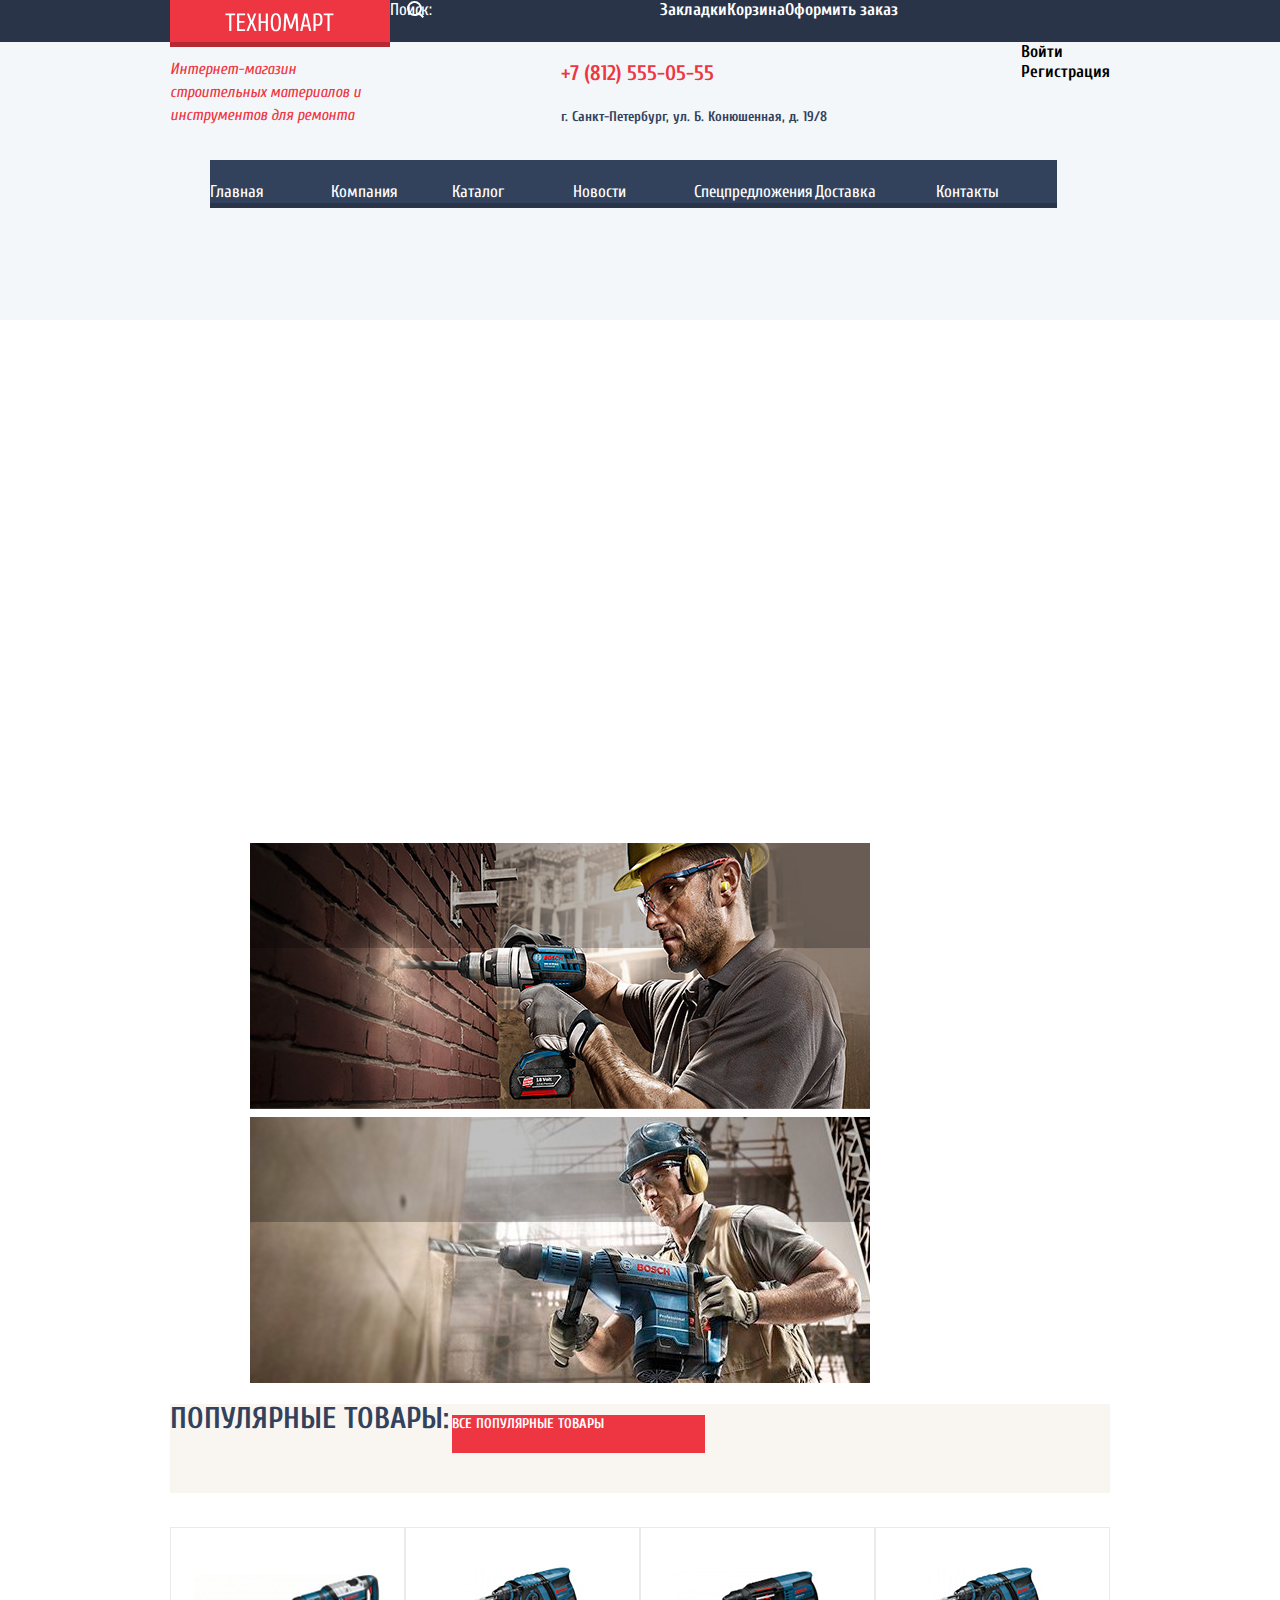
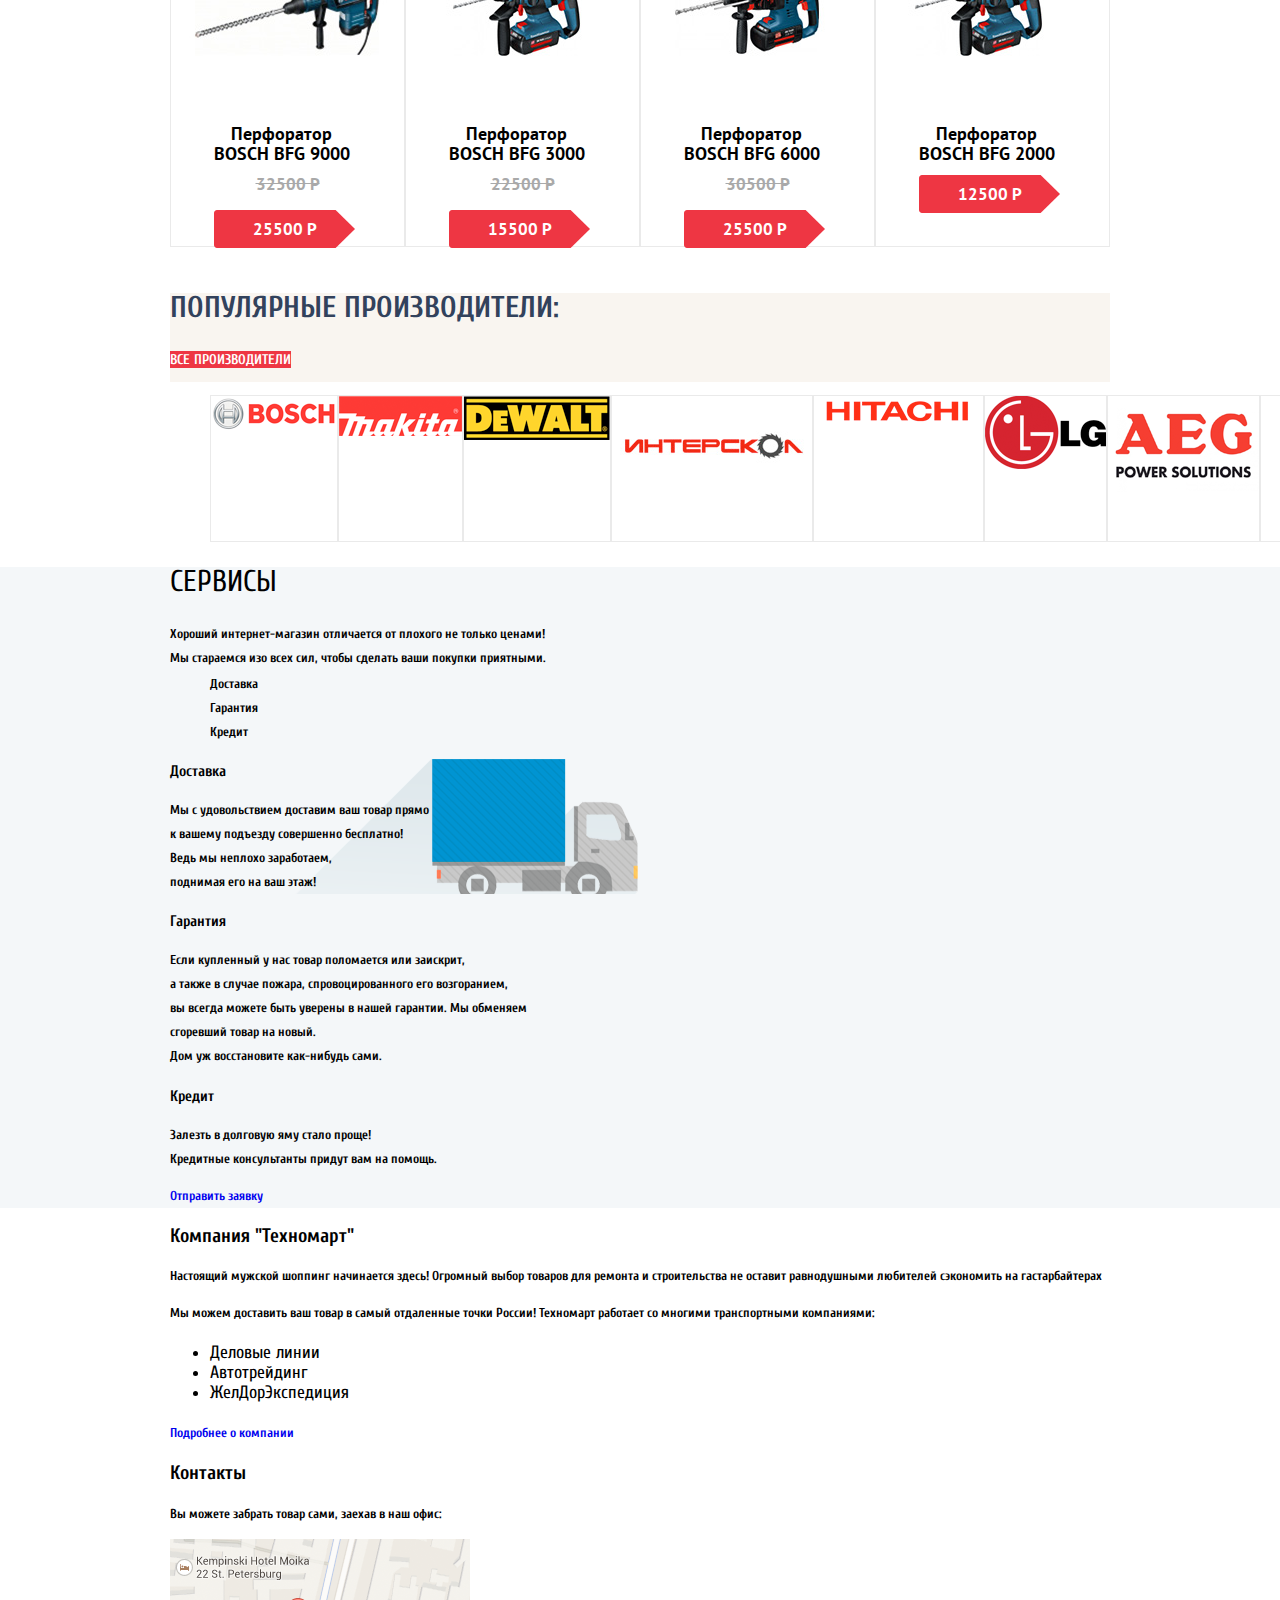
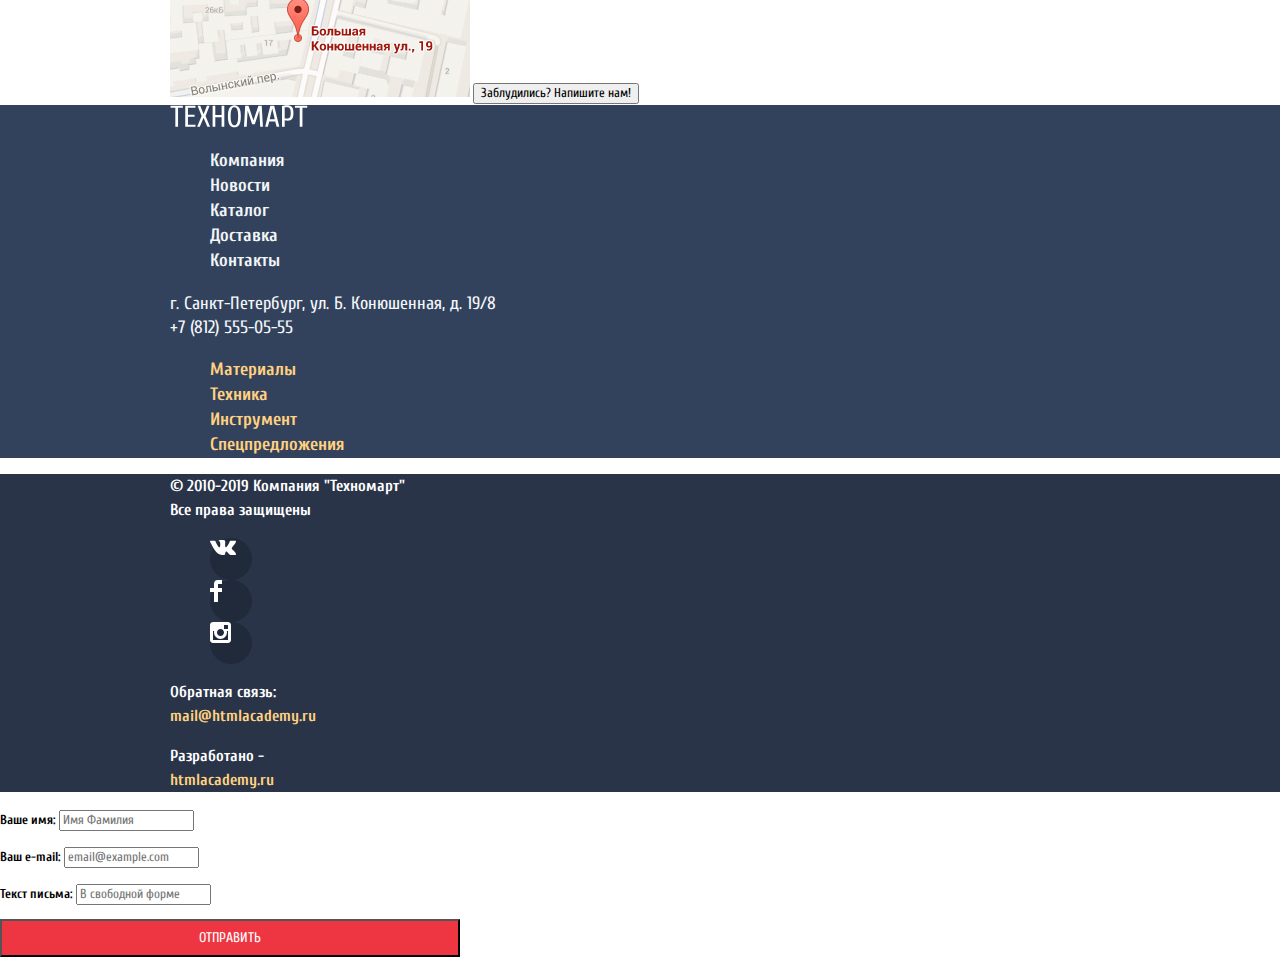
==== commit cbb60b53: "верстка главной" ====
--- a/index.html
+++ b/index.html
@@ -11,153 +11,155 @@
   <body>
     <header class="main-header">
       <div class="header__menu">
-        <a class="main-header-logo">
-          <img src="img/logo.svg" alt="Логотип Техномарта" width="109" height="19">
-        </a>
-        <form class="search" method="POST" action="https://echo.htmlacademy.ru">
-        <input id="search" type="text" name="search" placeholder="Поиск:">
-        </form>
+        <div class="header__menu-container container">
+          <a class="main-header-logo">
+            <img src="img/logo.svg" alt="Логотип Техномарта" width="109" height="19">
+          </a>
+          <div class="">
+            <form class="main-header__form" method="POST" action="https://echo.htmlacademy.ru">
+              <label for="search" class="visually-hidden">Поиск:</label>
+              <input class="form-search" id="search" type="text" name="search" placeholder="Поиск:">
+              <button type="submit" class="visually-hidden">Найти</button>
+            </form>
+          </div>
           <a href="#">Закладки</a>
           <a href="#">Корзина</a>
-          <a href="#">Оформить заказ</a>
-      </div>
-        <div class="header__center">
-          <p class="nav__description">Интернет-магазин строительных материалов и инструментов для ремонта</p>
+          <a href="#">Оформить заказ</a>  
+        </div>
+      </div>
+      <div class="header__center container">
+        <p class="nav__description">Интернет-магазин строительных материалов и инструментов для ремонта</p>
+        <div class="">  
           <p class="nav__tel">+7 (812) 555-05-55</p>
           <p class="nav__address">г. Санкт-Петербург, ул. Б. Конюшенная, д. 19/8</p>
-          <ul class="user-navigation-auth">
-            <li>
-              <a class="login-link" href="login.html">
-                Войти
-              </a>
-            </li>
-            <li>
-              <a class="reg-link" href="registration.html">
-                Регистрация
-              </a>
-            </li>
-          </ul>
-        </div>
-        <nav class="main-navigation">
-          <ul class="site-navigation">
-            <li><a href="index.html">Главная</a></li>
-            <li><a href="company.html">Компания</a></li>
-            <li><a href="catalog.html">Каталог</a></li>
-            <li><a href="news.html">Новости</a></li>
-            <li><a href="specialoffers.html">Спецпредложения</a></li>
-            <li><a href="delivery.html">Доставка</a></li>
-            <li><a href="contacts.html">Контакты</a></li>
-          </ul>
-        </nav>
+        </div>
+        <ul class="user-navigation-auth list-unstyled">
+          <li>
+            <a class="login-link" href="login.html">
+              Войти
+            </a>
+          </li>
+          <li>
+            <a class="reg-link" href="registration.html">
+              Регистрация
+            </a>
+          </li>
+        </ul>
+      </div>
+      <nav class="main-navigation container">
+        <ul class="site-navigation">
+          <li><a href="index.html">Главная</a></li>
+          <li><a href="company.html">Компания</a></li>
+          <li><a href="catalog.html">Каталог</a></li>
+          <li><a href="news.html">Новости</a></li>
+          <li><a href="specialoffers.html">Спецпредложения</a></li>
+          <li><a href="delivery.html">Доставка</a></li>
+          <li><a href="contacts.html">Контакты</a></li>
+        </ul>
+      </nav>
     </header>
-    <main class="container">
+    <main>
       <h1 class="visually-hidden">Интернет-магазин "Техномарт"</h1>
-      <div class="main__blocks">
-        <section class="group-blocks">
-          <ul class="block-list">
-            <li class="block-item">
-              <h3>Материалы</h3>
-              <a href="#">На любой вкус</a>
-            </li>
-            <li class="block-item">
-              <h3>Инструмент</h3>
-              <a href="#">На все случаи</a>
-            </li>
-            <li class="block-item">
-              <h3>Техника</h3>
-              <a href="#">Для стройки</a>
-            </li>
-            <li class="block-item">
-              <h3>Скидки 50%</h3>
-              <a href="#">На 350 товаров</a>
-            </li>
-            <li class="block-item">
-              <h3>Доставка</h3>
-              <a href="#">Бесплатно</a>
-            </li>
-            <li class="block-item">
-              <figure>
-                <img src="img/slider1.jpg" width="620" height="266" alt="Дрели">
-                <img src="img/slider2.jpg" width="620" height="266" alt="Перфораторы">
-              </figure>
-            </li>
-          </ul>
-        </section>
-      </div>
-      <div class="main__popular-goods">
-        <section class="popular-goods">
-          <div class="popular-goods__header">
-            <h2>Популярные товары:</h2>
-            <a href="#">Все популярные товары</a>
-          </div>
-          <ul class="goods-list">
-            <li class="list-item">
-              <img src="img/bfg9000.jpg" alt="Перфоратор BOSCH BFG 9000" width="218" height="170">
-              <h3>Перфоратор BOSCH BFG 9000</h3>
-              <p class="list-item__old-price">32500 Р</p>
-              <p class="list-item__price">25500 Р</p>
-            </li>
-            <li class="list-item">
-              <img src="img/bfg3000.jpg" alt="Перфоратор BOSCH BFG 3000">
-              <h3>Перфоратор BOSCH BFG 3000</h3>
-              <p class="list-item__old-price">22500 Р</p>
-              <p class="list-item__price">15500 Р</p>
-            </li>
-            <li class="list-item">
-              <img src="img/bfg6000.jpg" alt="Перфоратор BOSCH BFG 6000">
-              <h3>Перфоратор BOSCH BFG 6000</h3>
-              <p class="list-item__old-price">30500 Р</p>
-              <p class="list-item__price">25500 Р</p>
-            </li>
-            <li class="list-item">
-              <img src="img/bfg2000.jpg" alt="Перфоратор BOSCH BFG 2000">
-              <h3>Перфоратор BOSCH BFG 2000</h3>
-              <p class="list-item__price">12500 Р</p>
-            </li>
-          </ul>
-        </section>
-      </div>
-      <div class="main__popular-brands">
-        <section class="popular-brands">
-          <div class="popular-brands__header">
-            <h2>Популярные производители:</h2>
-            <a href="#">Все производители</a>
-          </div>
-          <ul class="brands-list">
-            <li class="brand-item">
-              <img src="img/bosch.png" alt="Bosch">
-            </li>
-            <li class="brand-item">
-              <img src="img/makita.png" alt="Makita">
-            </li>
-            <li class="brand-item">
-              <img src="img/de-walt.png" alt="DeWALT">
-            </li>
-            <li class="brand-item">
-              <img src="img/interskol.png" alt="Инстерскол">
-            </li>
-            <li class="brand-item">
-              <img src="img/hitachi.png" alt="Hitachi">
-            </li>
-            <li class="brand-item">
-              <img src="img/lg.png" alt="LG">
-            </li>
-            <li class="brand-item">
-              <img src="img/aeg.png" alt="AEG">
-            </li>
-            <li class="brand-item">
-              <img src="img/metabo.png" alt="metabo">
-            </li>
-          </ul>
-        </section>
-      </div>
-      <div class="main__services">
+      <section class="group-blocks container">
+        <ul class="block-list">
+          <li class="block-item">
+            <h3>Материалы</h3>
+            <a href="#">На любой вкус</a>
+          </li>
+          <li class="block-item">
+            <h3>Инструмент</h3>
+            <a href="#">На все случаи</a>
+          </li>
+          <li class="block-item">
+            <h3>Техника</h3>
+            <a href="#">Для стройки</a>
+          </li>
+          <li class="block-item">
+            <h3>Скидки 50%</h3>
+            <a href="#">На 350 товаров</a>
+          </li>
+          <li class="block-item">
+            <h3>Доставка</h3>
+            <a href="#">Бесплатно</a>
+          </li>
+          <li class="block-item">
+            <figure>
+              <img src="img/slider1.jpg" width="620" height="266" alt="Дрели">
+              <img src="img/slider2.jpg" width="620" height="266" alt="Перфораторы">
+            </figure>
+          </li>
+        </ul>
+      </section>
+      <section class="popular-goods container">
+        <div class="popular-goods__header">
+          <h2>Популярные товары:</h2>
+          <a href="#">Все популярные товары</a>
+        </div>
+        <ul class="goods-list">
+          <li class="list-item">
+            <img src="img/bfg9000.jpg" alt="Перфоратор BOSCH BFG 9000" width="218" height="170">
+            <h3>Перфоратор BOSCH BFG 9000</h3>
+            <p class="list-item__old-price">32500 Р</p>
+            <p class="list-item__price">25500 Р</p>
+          </li>
+          <li class="list-item">
+            <img src="img/bfg3000.jpg" alt="Перфоратор BOSCH BFG 3000">
+            <h3>Перфоратор BOSCH BFG 3000</h3>
+            <p class="list-item__old-price">22500 Р</p>
+            <p class="list-item__price">15500 Р</p>
+          </li>
+          <li class="list-item">
+            <img src="img/bfg6000.jpg" alt="Перфоратор BOSCH BFG 6000">
+            <h3>Перфоратор BOSCH BFG 6000</h3>
+            <p class="list-item__old-price">30500 Р</p>
+            <p class="list-item__price">25500 Р</p>
+          </li>
+          <li class="list-item">
+            <img src="img/bfg2000.jpg" alt="Перфоратор BOSCH BFG 2000">
+            <h3>Перфоратор BOSCH BFG 2000</h3>
+            <p class="list-item__price">12500 Р</p>
+          </li>
+        </ul>
+      </section>
+      <section class="popular-brands container">
+        <div class="popular-brands__header">
+          <h2>Популярные производители:</h2>
+          <a href="#">Все производители</a>
+        </div>
+        <ul class="brands-list">
+          <li class="brand-item">
+            <img src="img/bosch.png" alt="Bosch">
+          </li>
+          <li class="brand-item">
+            <img src="img/makita.png" alt="Makita">
+          </li>
+          <li class="brand-item">
+            <img src="img/de-walt.png" alt="DeWALT">
+          </li>
+          <li class="brand-item">
+            <img src="img/interskol.png" alt="Инстерскол">
+          </li>
+          <li class="brand-item">
+            <img src="img/hitachi.png" alt="Hitachi">
+          </li>
+          <li class="brand-item">
+            <img src="img/lg.png" alt="LG">
+          </li>
+          <li class="brand-item">
+            <img src="img/aeg.png" alt="AEG">
+          </li>
+          <li class="brand-item">
+            <img src="img/metabo.png" alt="metabo">
+          </li>
+        </ul>
+      </section>
         <section class="services">
-          <div class="services__header">
+          <div class="services__header container">
             <h2>Сервисы</h2>
             <p>Хороший интернет-магазин отличается от плохого не только ценами! <br>
             Мы стараемся изо всех сил, чтобы сделать ваши покупки приятными.</p>
           </div>
+          <div class="container">
             <ul class="services-list">
               <li class="services-list__item1">Доставка</li>
               <li class="services-list__item2">Гарантия</li>
@@ -180,9 +182,10 @@
             <p>Залезть в долговую яму стало проще!<br> 
             Кредитные консультанты придут вам на помощь.</p>
             <a href="#">Отправить заявку</a>
+          </div>
         </section>
       </div>
-      <div class="main__about">
+      <div class="container">
         <section class="about">
           <h2>Компания "Техномарт"</h2>
           <p>Настоящий мужской шоппинг начинается здесь! Огромный выбор товаров для ремонта и строительства не оставит равнодушными любителей сэкономить на гастарбайтерах</p>
@@ -204,33 +207,37 @@
     </main>
     <footer>
       <section class="footer-nav">
-        <img src="img/logo.svg" alt="Логотип Техномарта" width="138" height="23">
-        <ul class="footer-nav__top">
-          <li><a href="#">Компания</a></li>
-          <li><a href="#">Новости</a></li>
-          <li><a href="#">Каталог</a></li>
-          <li><a href="#">Доставка</a></li>
-          <li><a href="#">Контакты</a></li>
-        </ul>
-        <p>г. Санкт-Петербург, ул. Б. Конюшенная, д. 19/8<br>
-        +7 (812) 555-05-55</p>
-        <ul class="footer-nav__bottom">
-          <li><a href="#">Материалы</a></li>
-          <li><a href="#">Техника</a></li>
-          <li><a href="#">Инструмент</a></li>
-          <li><a href="#">Спецпредложения</a></li>
-        </ul>
+        <div class="container">
+          <img src="img/logo.svg" alt="Логотип Техномарта" width="138" height="23">
+          <ul class="footer-nav__top">
+            <li><a href="#">Компания</a></li>
+            <li><a href="#">Новости</a></li>
+            <li><a href="#">Каталог</a></li>
+            <li><a href="#">Доставка</a></li>
+            <li><a href="#">Контакты</a></li>
+          </ul>
+          <p>г. Санкт-Петербург, ул. Б. Конюшенная, д. 19/8<br>
+          +7 (812) 555-05-55</p>
+          <ul class="footer-nav__bottom">
+            <li><a href="#">Материалы</a></li>
+            <li><a href="#">Техника</a></li>
+            <li><a href="#">Инструмент</a></li>
+            <li><a href="#">Спецпредложения</a></li>
+          </ul>
+        </div>
       </section>
       <section class="footer-contacts">
-        <p>&copy; 2010-2019 Компания "Техномарт"<br>
-        Все права защищены</p>
-        <ul class="contacts__social">
-          <li class="social__vk"><img src="/img/vk-icon.svg" alt="VK>"</li>
-          <li class="social__fb"><img src="/img/fb-icon.svg" alt="Facebook"></li>
-          <li class="social__inst"><img src="/img/insta-icon.svg" alt="Instagram"></li>
-        </ul>
-        <p>Обратная связь:<br> <a href="mail@htmlacademy.ru">mail@htmlacademy.ru</a></p>
-        <p>Разработано -<br> <a href="https://htmlacademy.ru">htmlacademy.ru</a></p>
+        <div class="container">
+          <p>&copy; 2010-2019 Компания "Техномарт"<br>
+          Все права защищены</p>
+          <ul class="contacts__social">
+            <li class="social__vk"><img src="/img/vk-icon.svg" alt="VK>"</li>
+            <li class="social__fb"><img src="/img/fb-icon.svg" alt="Facebook"></li>
+            <li class="social__inst"><img src="/img/insta-icon.svg" alt="Instagram"></li>
+          </ul>
+          <p>Обратная связь:<br> <a href="mail@htmlacademy.ru">mail@htmlacademy.ru</a></p>
+          <p>Разработано -<br> <a href="https://htmlacademy.ru">htmlacademy.ru</a></p>
+        </div>
       </section>
     </footer>
     <section class="form-back">
--- a/css/style.css
+++ b/css/style.css
@@ -21,10 +21,22 @@
     padding: 0;
     clip: rect(0 0 0 0);
     overflow: hidden;
-  }
+}
 
 a {
     text-decoration: none;
+}
+
+.list-unstyled {
+    padding-left: 0;
+    list-style: none;
+    margin: 0;
+}
+
+.header__menu-container {
+    display: flex;
+    flex-direction: row;
+    height: 100%;
 }
 
 .main-header {
@@ -34,9 +46,8 @@
 
     background-color: #f4f7f9;
 
-    display: block;
     width: auto;
-    height: 320px;
+    min-height: 320px;
 }
 
 .main-header-logo {
@@ -45,7 +56,6 @@
     box-shadow: inset 0px -5px 0 0 #0000003d;
     background-color: #ee3643;
 
-    margin: 0 0 0 130px;
     padding: 13px 56px 15px 55px;
 }
 
@@ -59,16 +69,37 @@
 
     background-color: #293449;
     height: 42px;
-
-    display: flex;
 }
 
 .header__menu a {
     color: #ffffff;
+}
+
+.form-search {
+    width: 270px;
+    font-weight: 400;
+    height: 100%;
+
+    border: none;
+    padding: 0;
+
+    background-image: url(/img/icon-search.svg);
+    background-repeat: no-repeat;
+    background-position: 17px 50%;
+    background-color: inherit;
+
+    color: #ffffff;
+}
+
+.form-search::placeholder {
+    color: #ffffff;
+    opacity: 1;
 }
 
 .header__center {
     display: flex;
+
+    justify-content: space-between;
 }
 
 .nav__description {
@@ -81,8 +112,6 @@
     width: 196px;
     height: 60px;
 
-    margin-top: 49px;
-    margin-left: 183px;
 }
 
 .nav__tel {
@@ -208,7 +237,7 @@
     width: 253px;
     height: 38px;
     background-color: #ee3643;
-    display: inline;
+    display: inline-block;
 }
 
 .list-item {
@@ -218,16 +247,17 @@
     background-color: #ffffff;
     margin-top: 21px;
     margin-bottom: 21px;
-    margin-right: 20px;
+    /*margin-right: 20px;*/
     flex-grow: 1;
+    justify-content: space-between;
 
     text-align: center;
     font-family: 'PT Sans';
 }
 
-.list-item:last-child {
+/*.list-item:last-child {
     margin-right: 0px;
-}
+}*/
 
 .goods-list h3 {
     font-size: 18px;
@@ -294,7 +324,11 @@
     background-color: #ee3643 ;
 }
 
-.brands-list .brand-item {
+.brands-list {
+    display: flex;
+}
+
+.brand-item {
     width: 220px;
     height: 145px;
     border: solid 1px #eaeaea;
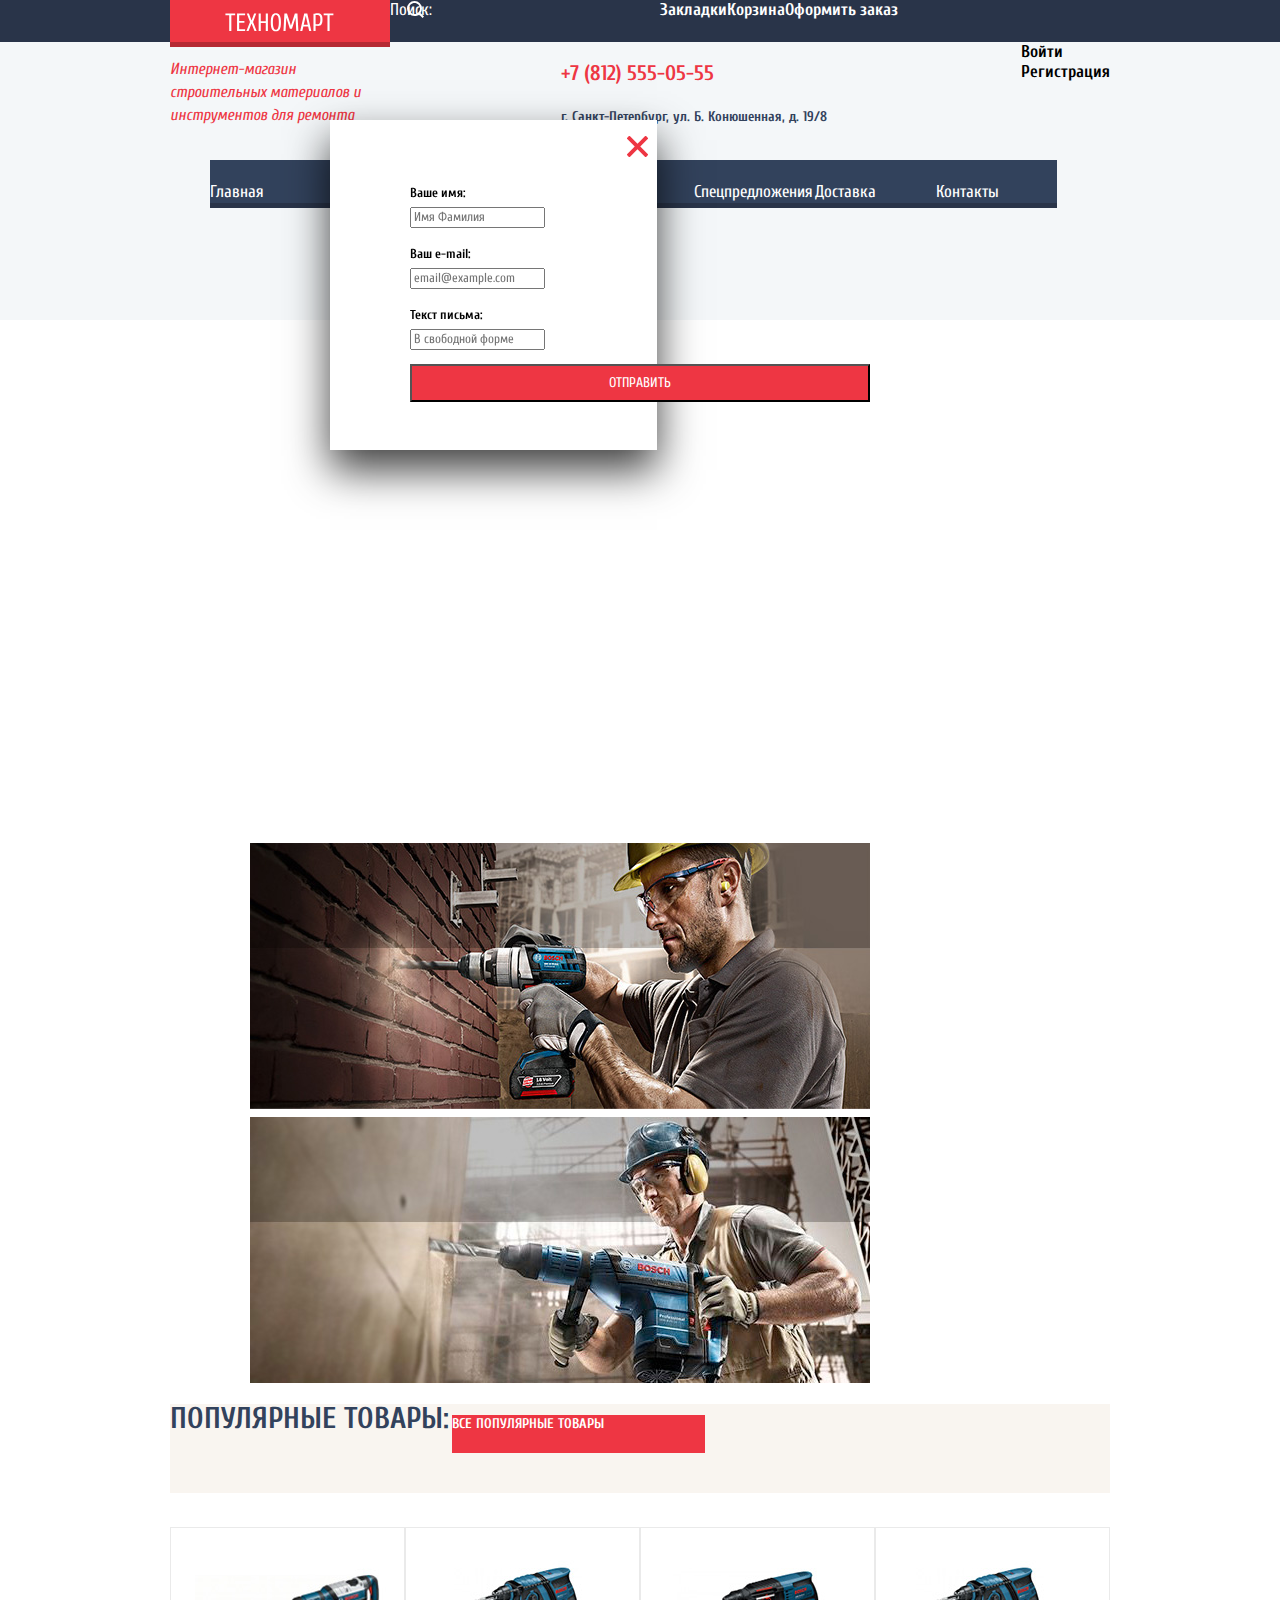
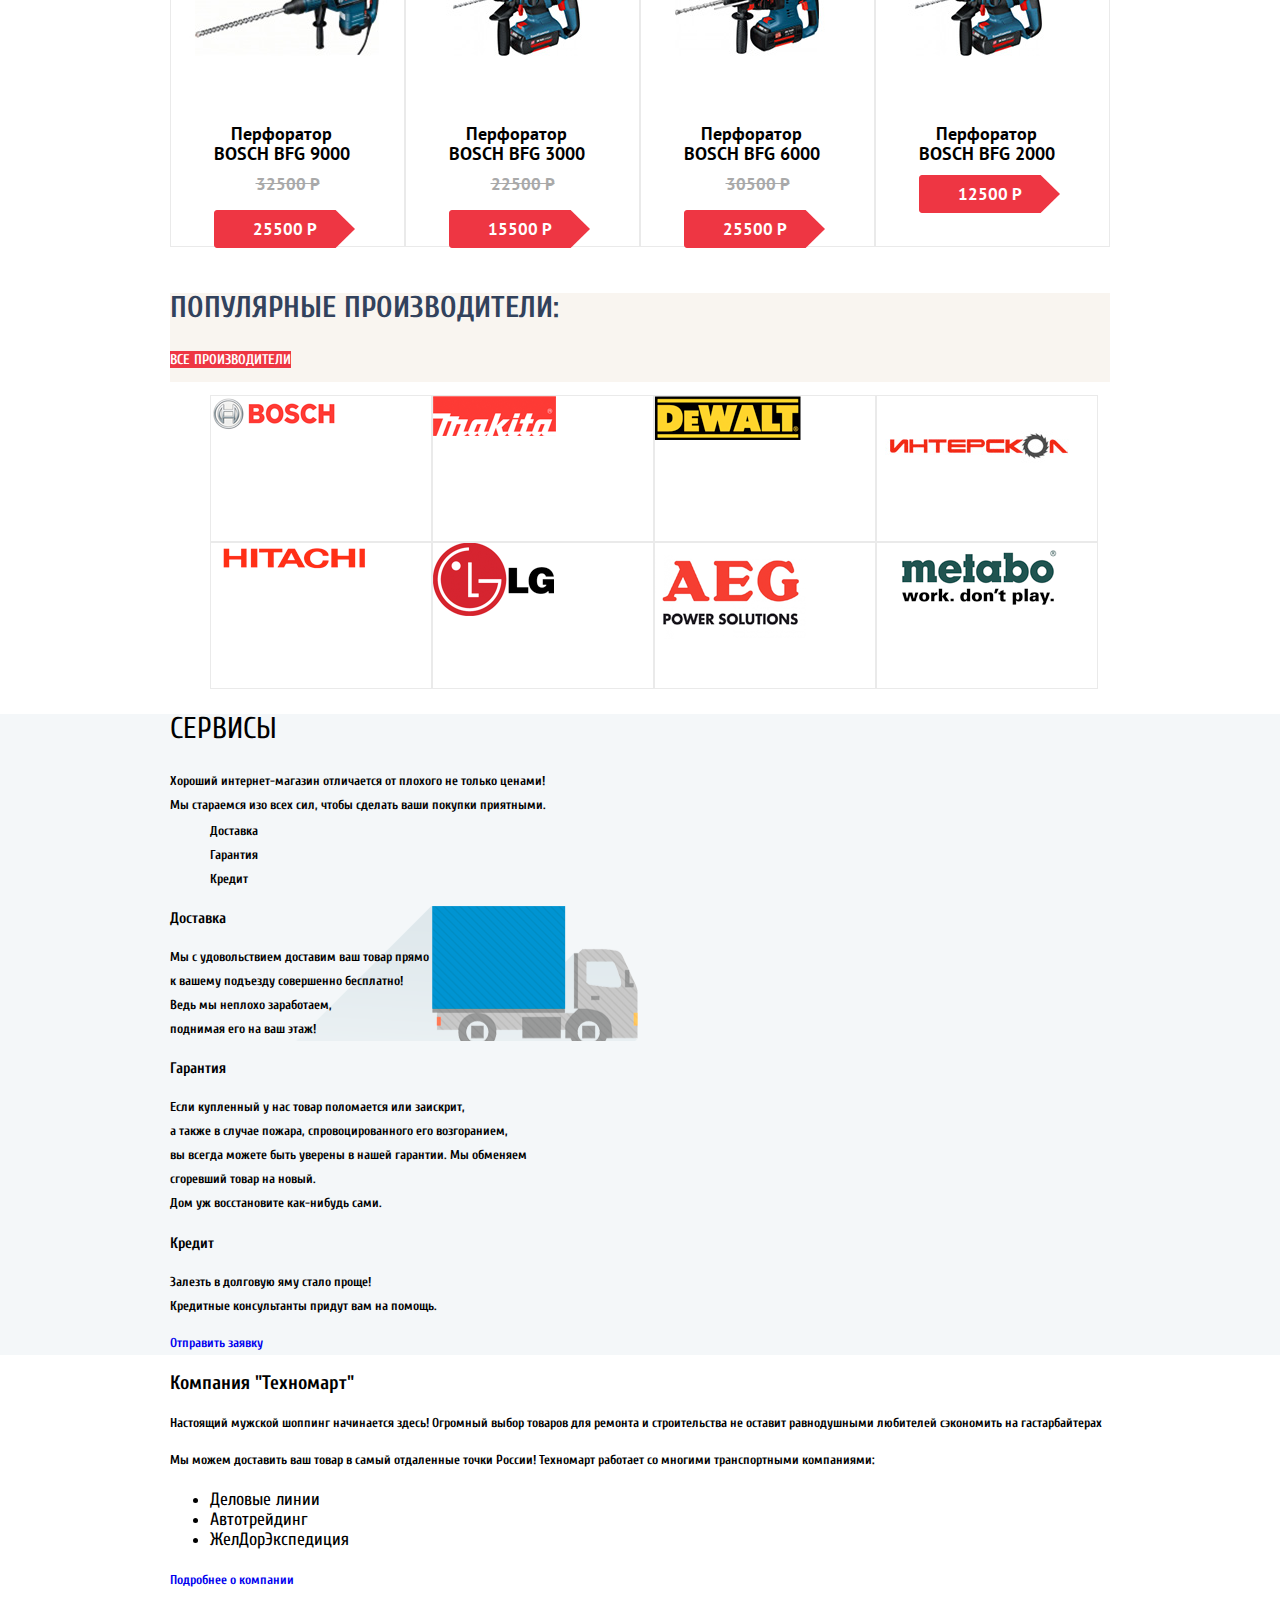
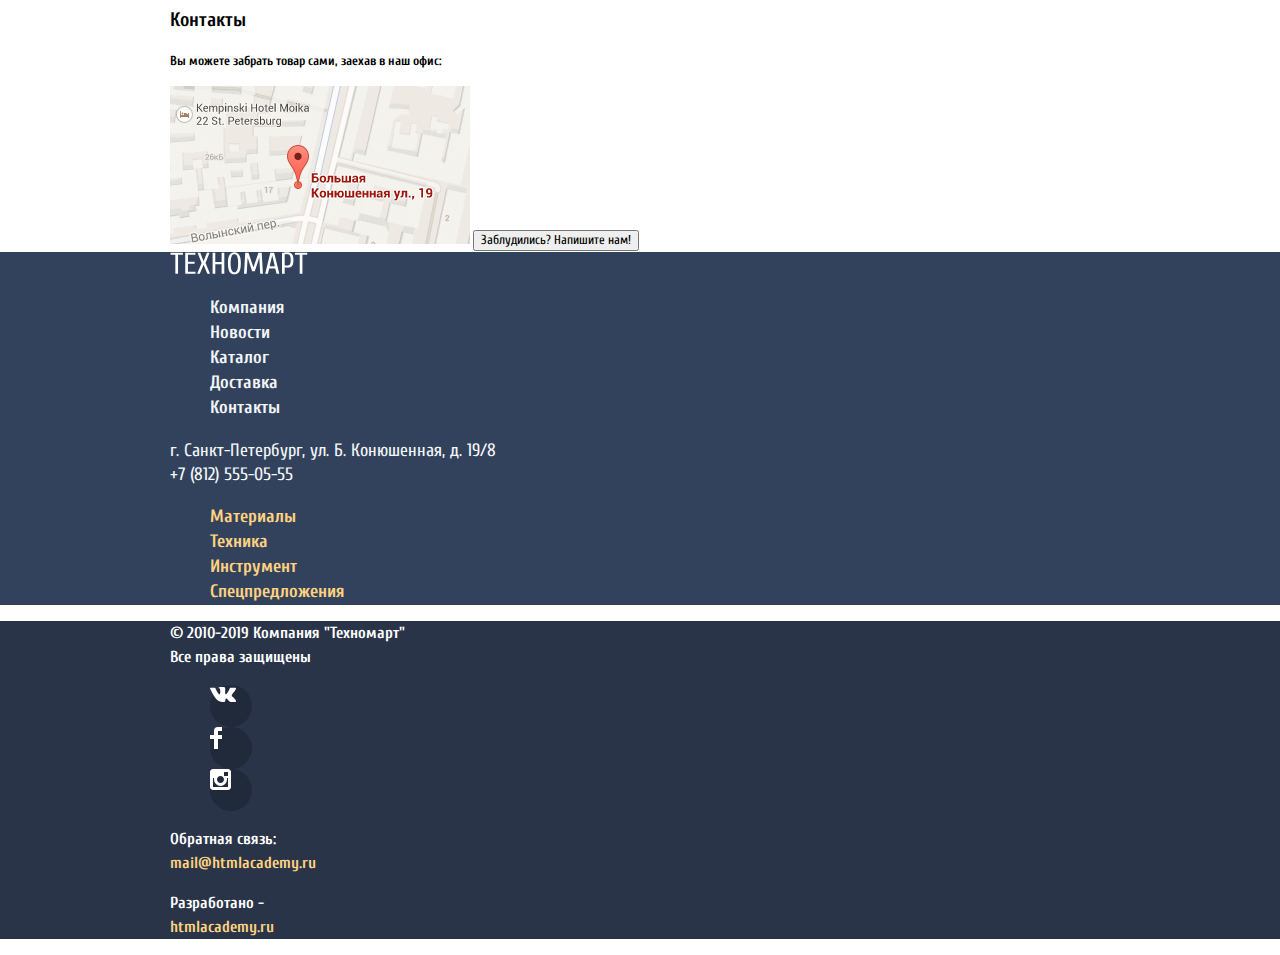
==== commit 36d0b9e1: "доработка главной" ====
--- a/index.html
+++ b/index.html
@@ -242,6 +242,9 @@
     </footer>
     <section class="form-back">
       <h2 class="visually-hidden">Форма обратной связи</h2>
+      <button class="form-back__close" type="button">
+        <span class="visually-hidden">Закрыть</span>
+      </button>
       <form action="https://echo.htmlacademy.ru" method="post">
         <p>
           <label for="name">Ваше имя:</label>
--- a/css/style.css
+++ b/css/style.css
@@ -326,6 +326,7 @@
 
 .brands-list {
     display: flex;
+    flex-wrap: wrap;
 }
 
 .brand-item {
@@ -499,6 +500,33 @@
     list-style: none;
 }
 
+.form-back {
+    width: 167px;
+    margin-left: -310px;
+    padding: 48px 80px;
+
+    position: fixed;
+    top: 120px;
+    left: 50%;
+
+    background-color: #ffffff;
+    box-shadow: 0px 20px 40px 0 #000000c0;
+}
+
+.form-back__close {
+    position: absolute;
+    top: 16px;
+    right: 9px;
+    width: 21px;
+    height: 21px;
+
+    background-image: url(/img/form-close.svg);
+    border: none;
+    background-color: inherit;
+
+    cursor: pointer;
+}
+
 /*каталог*/
 
 .user-navigation a {
